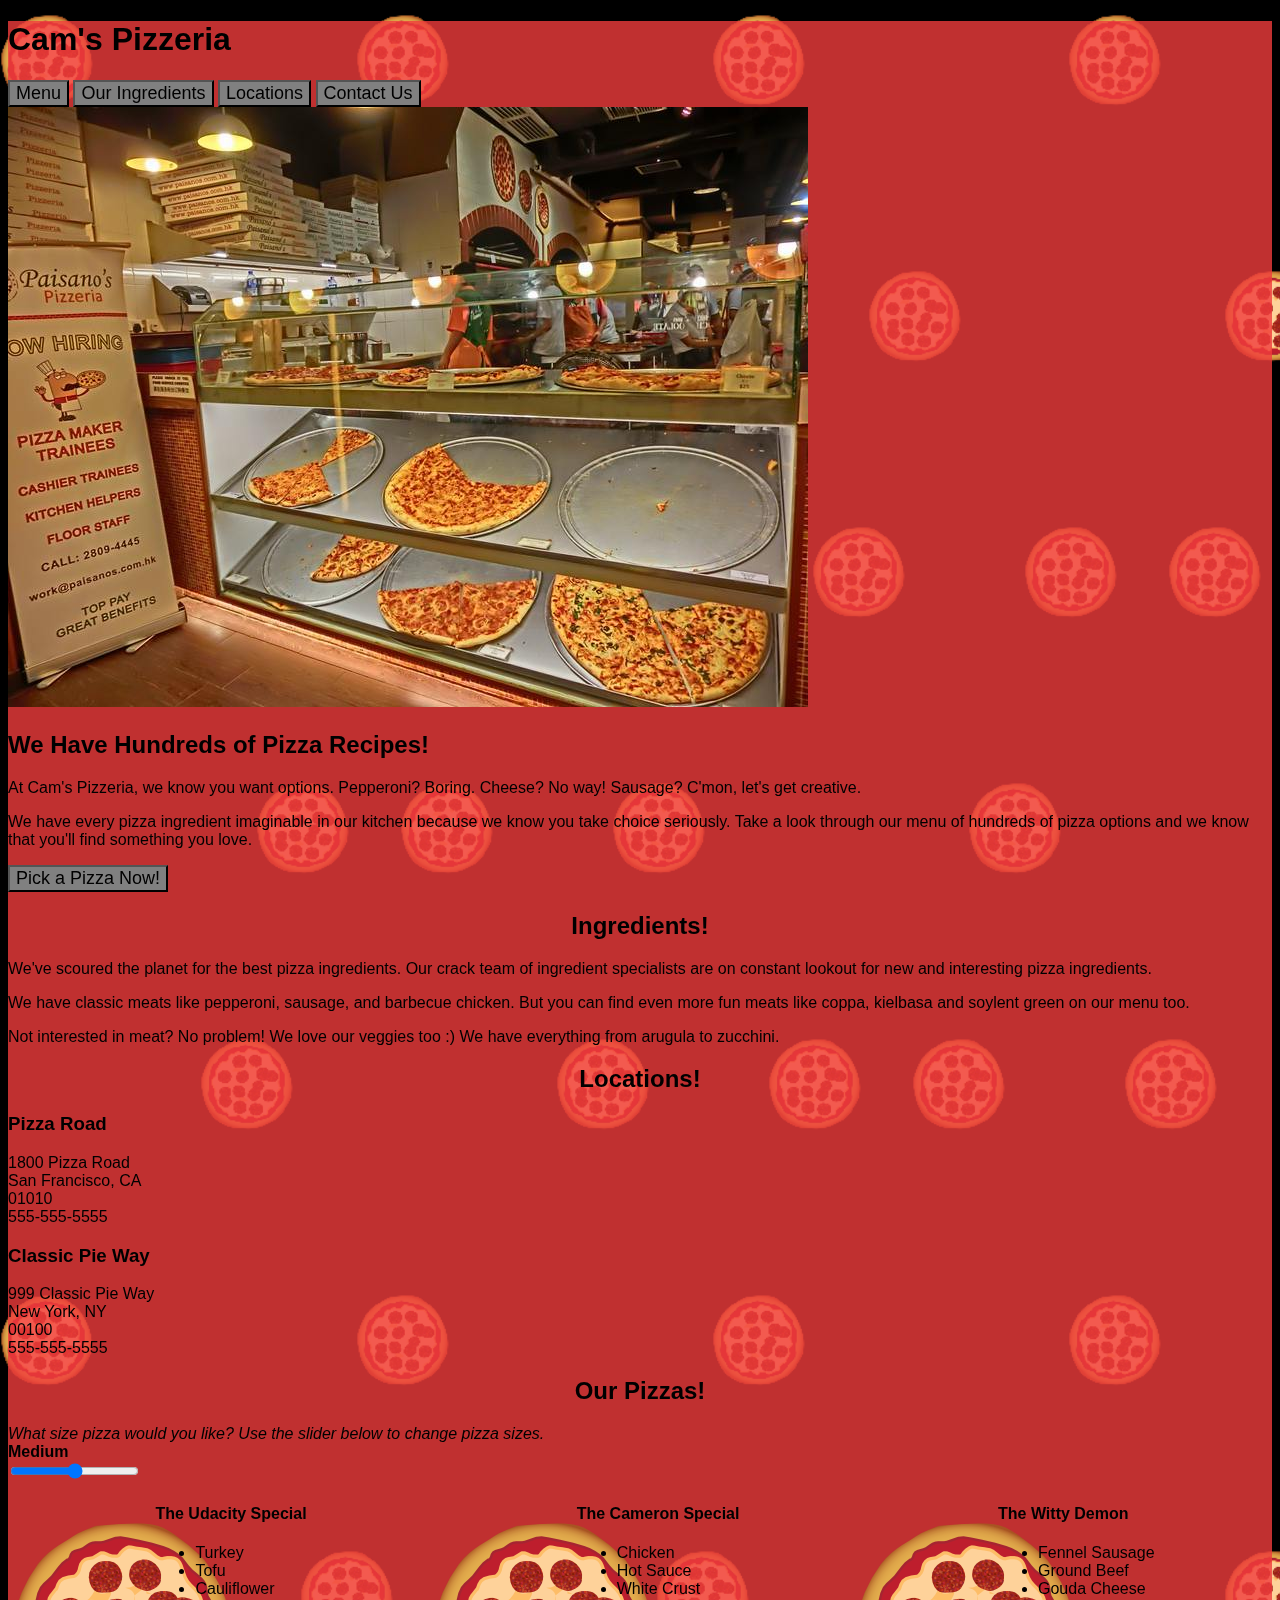
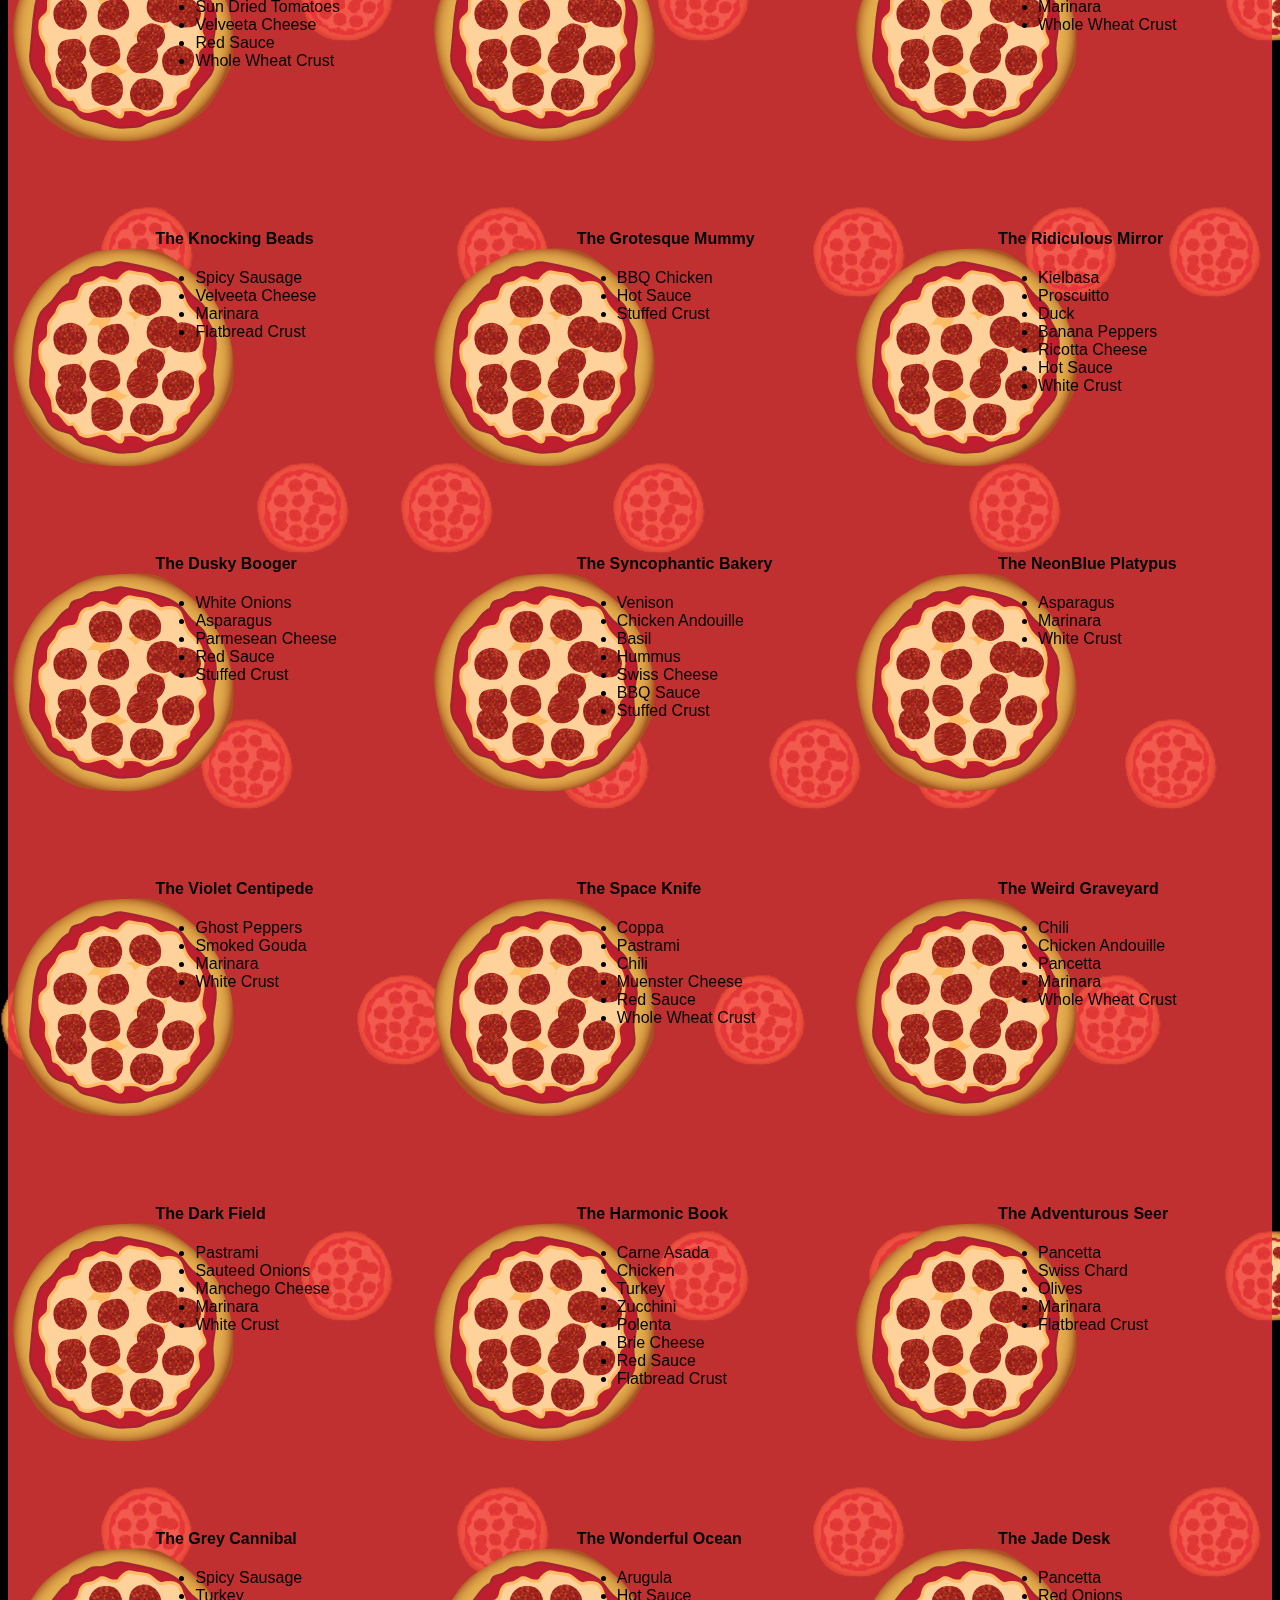
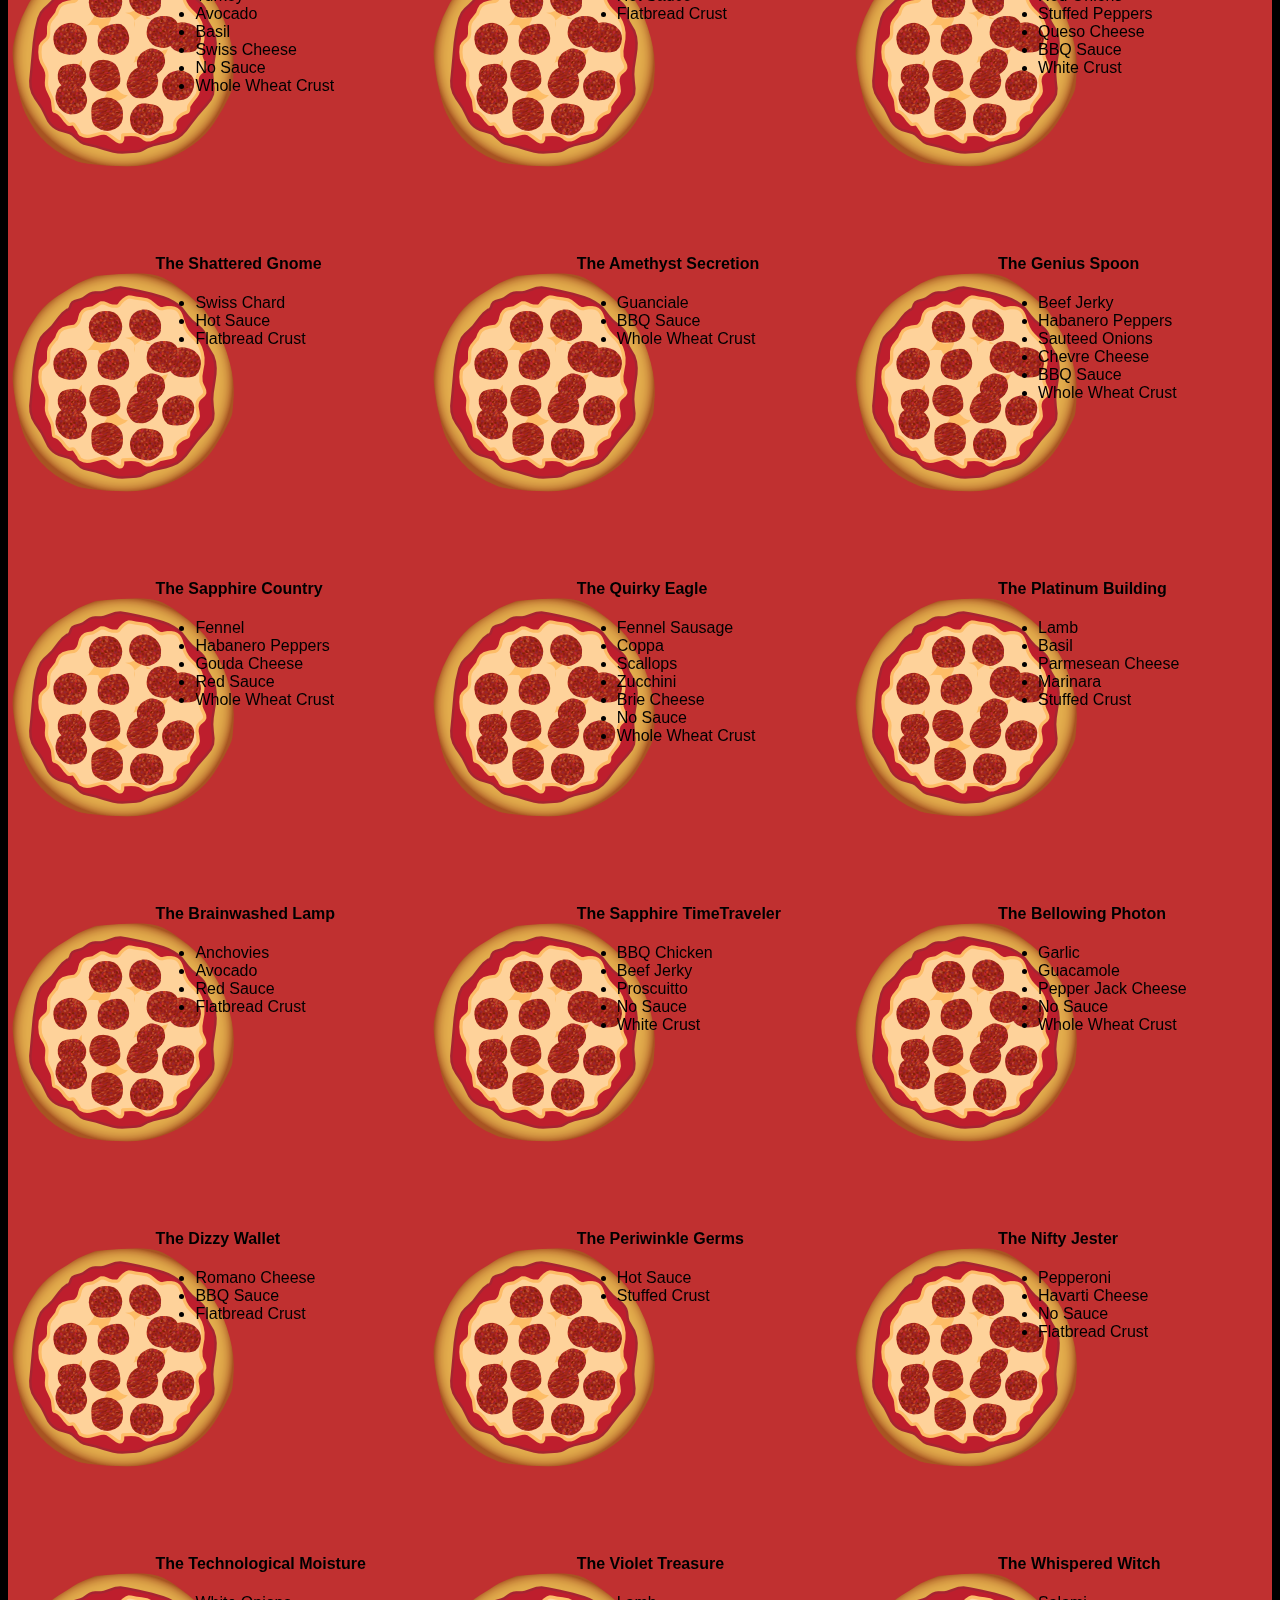
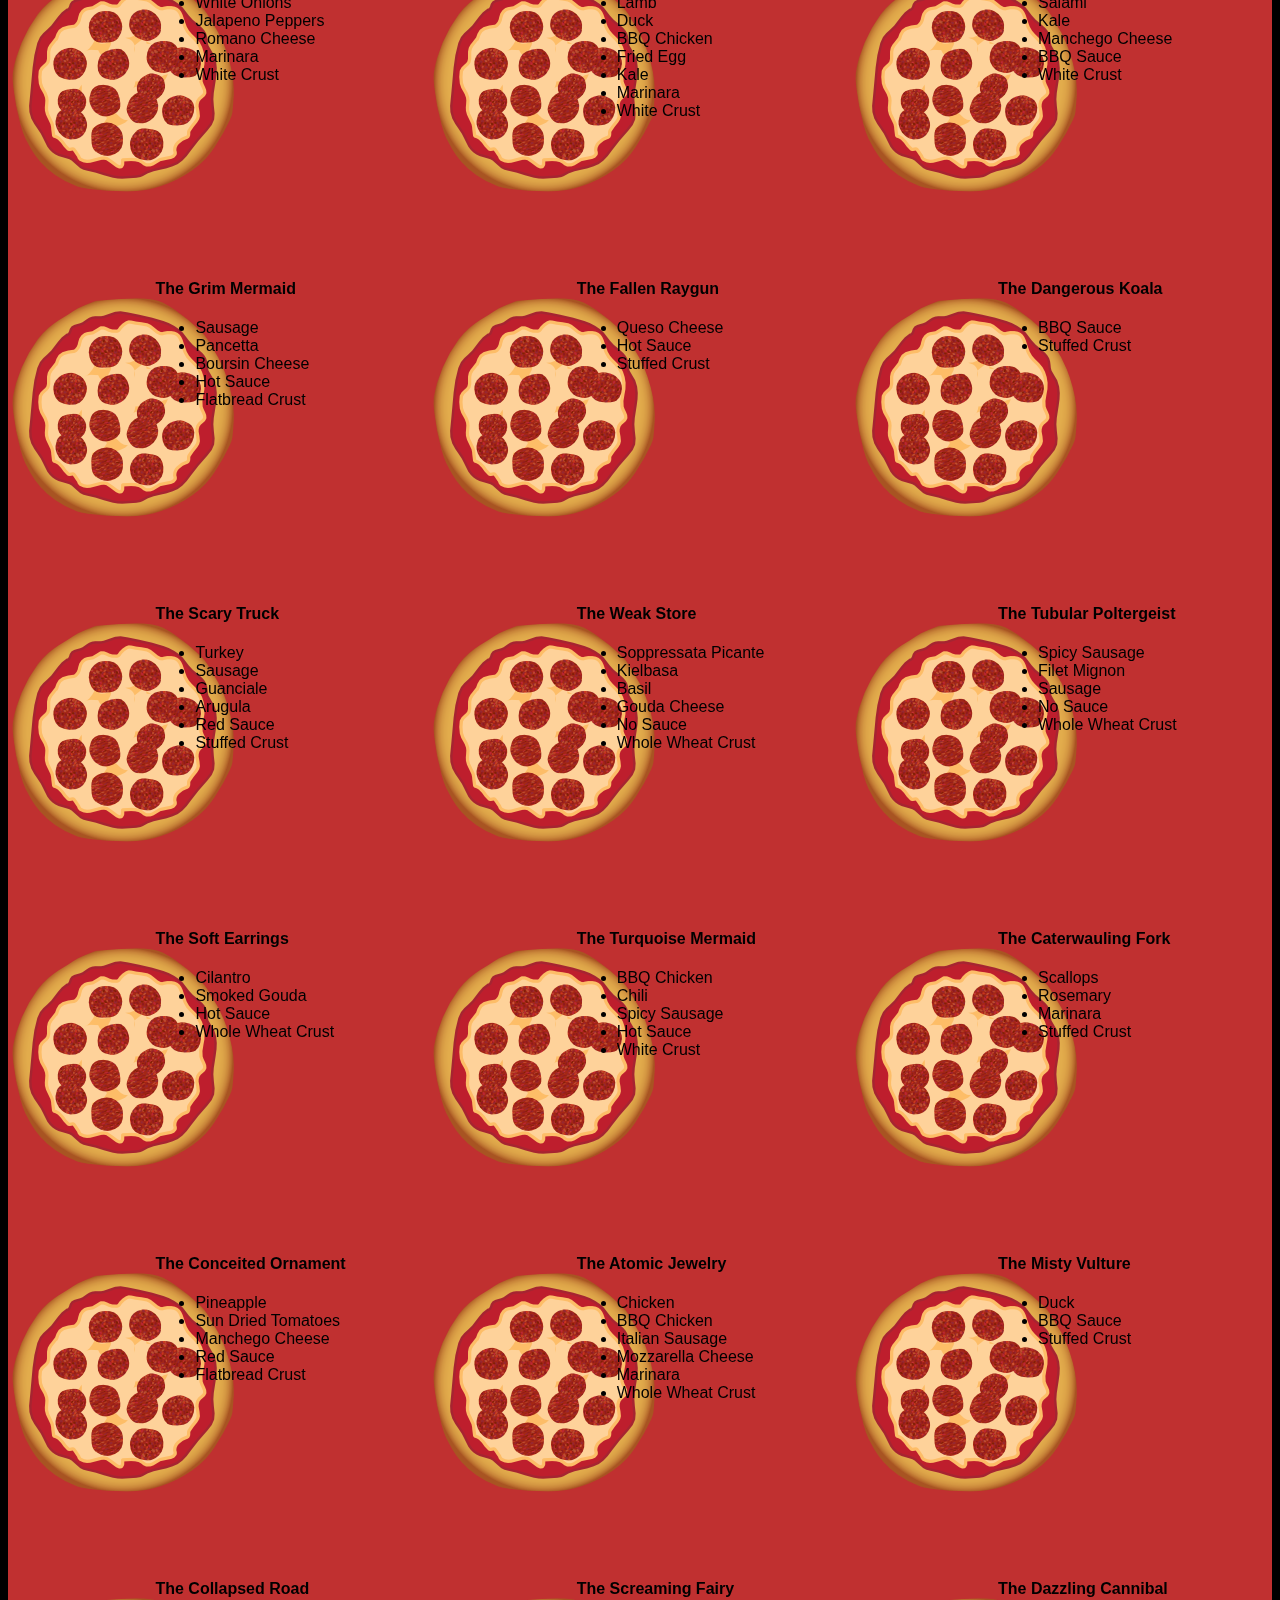
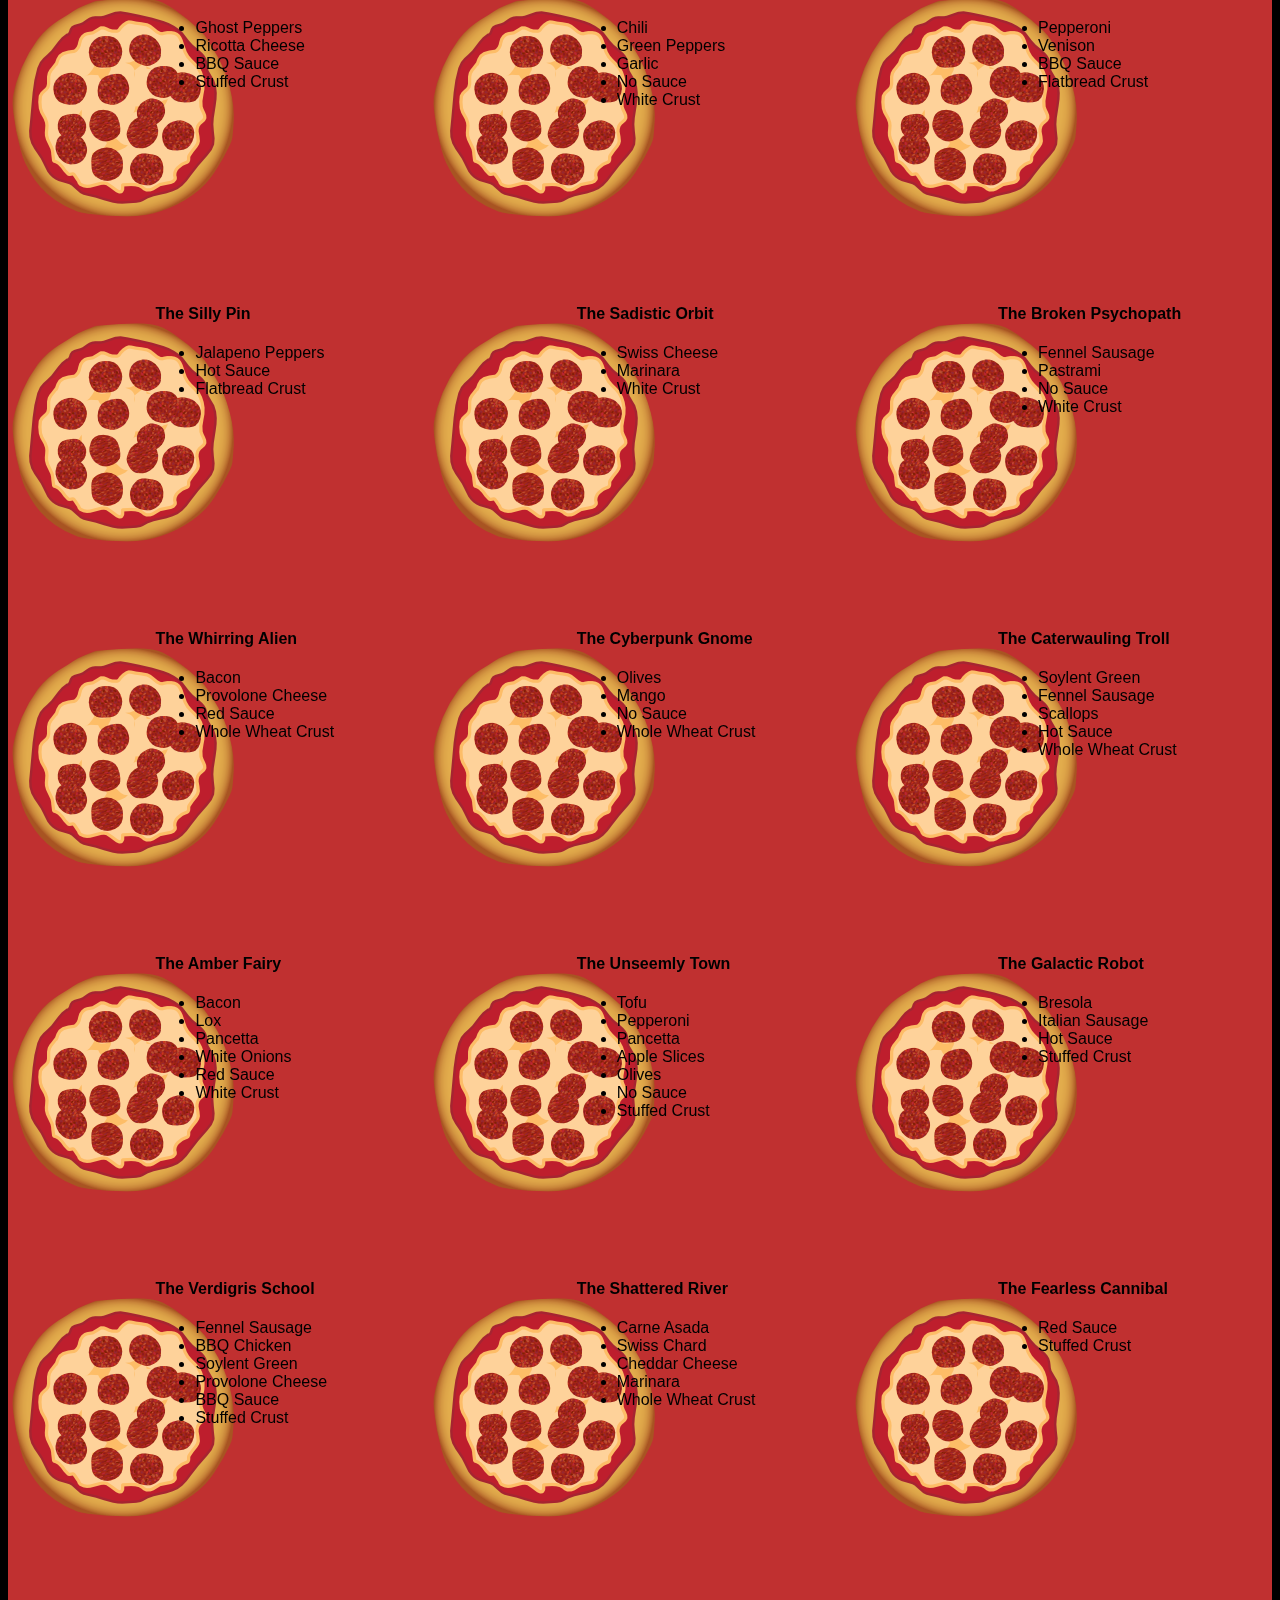
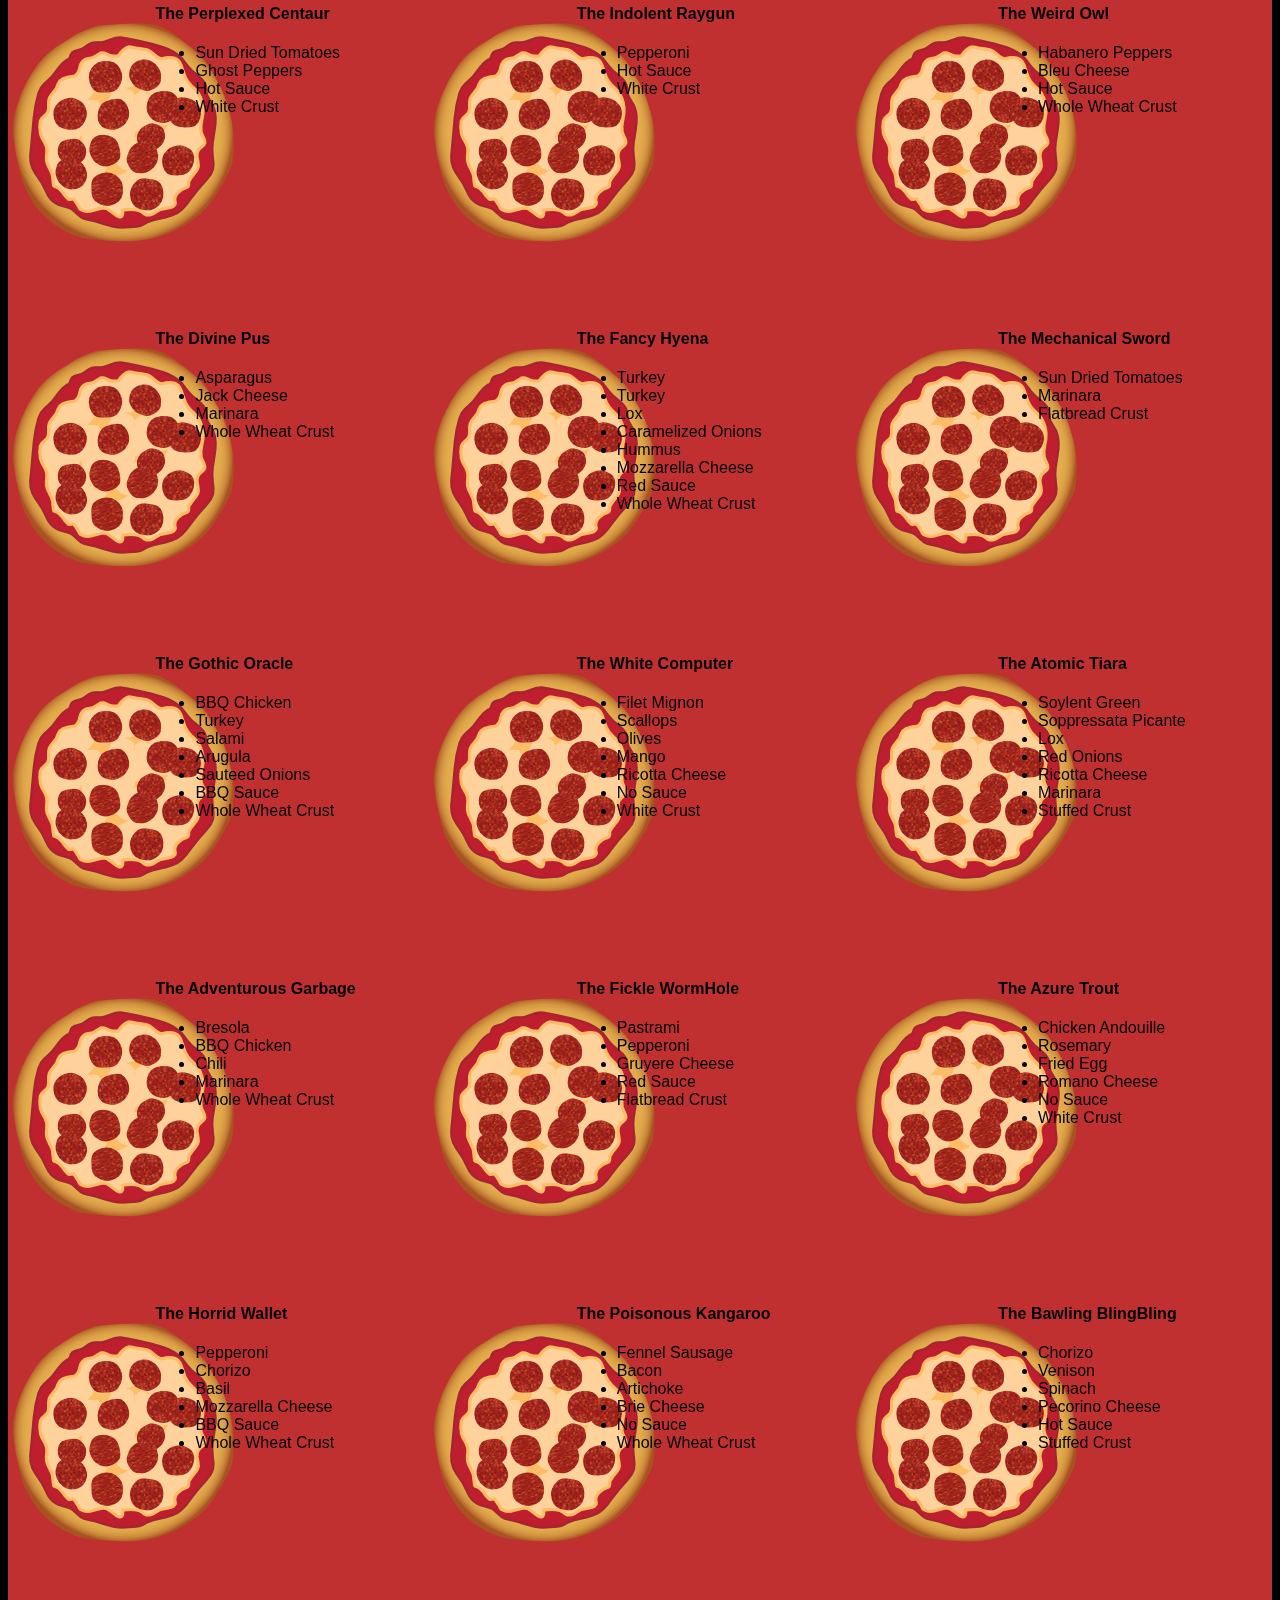
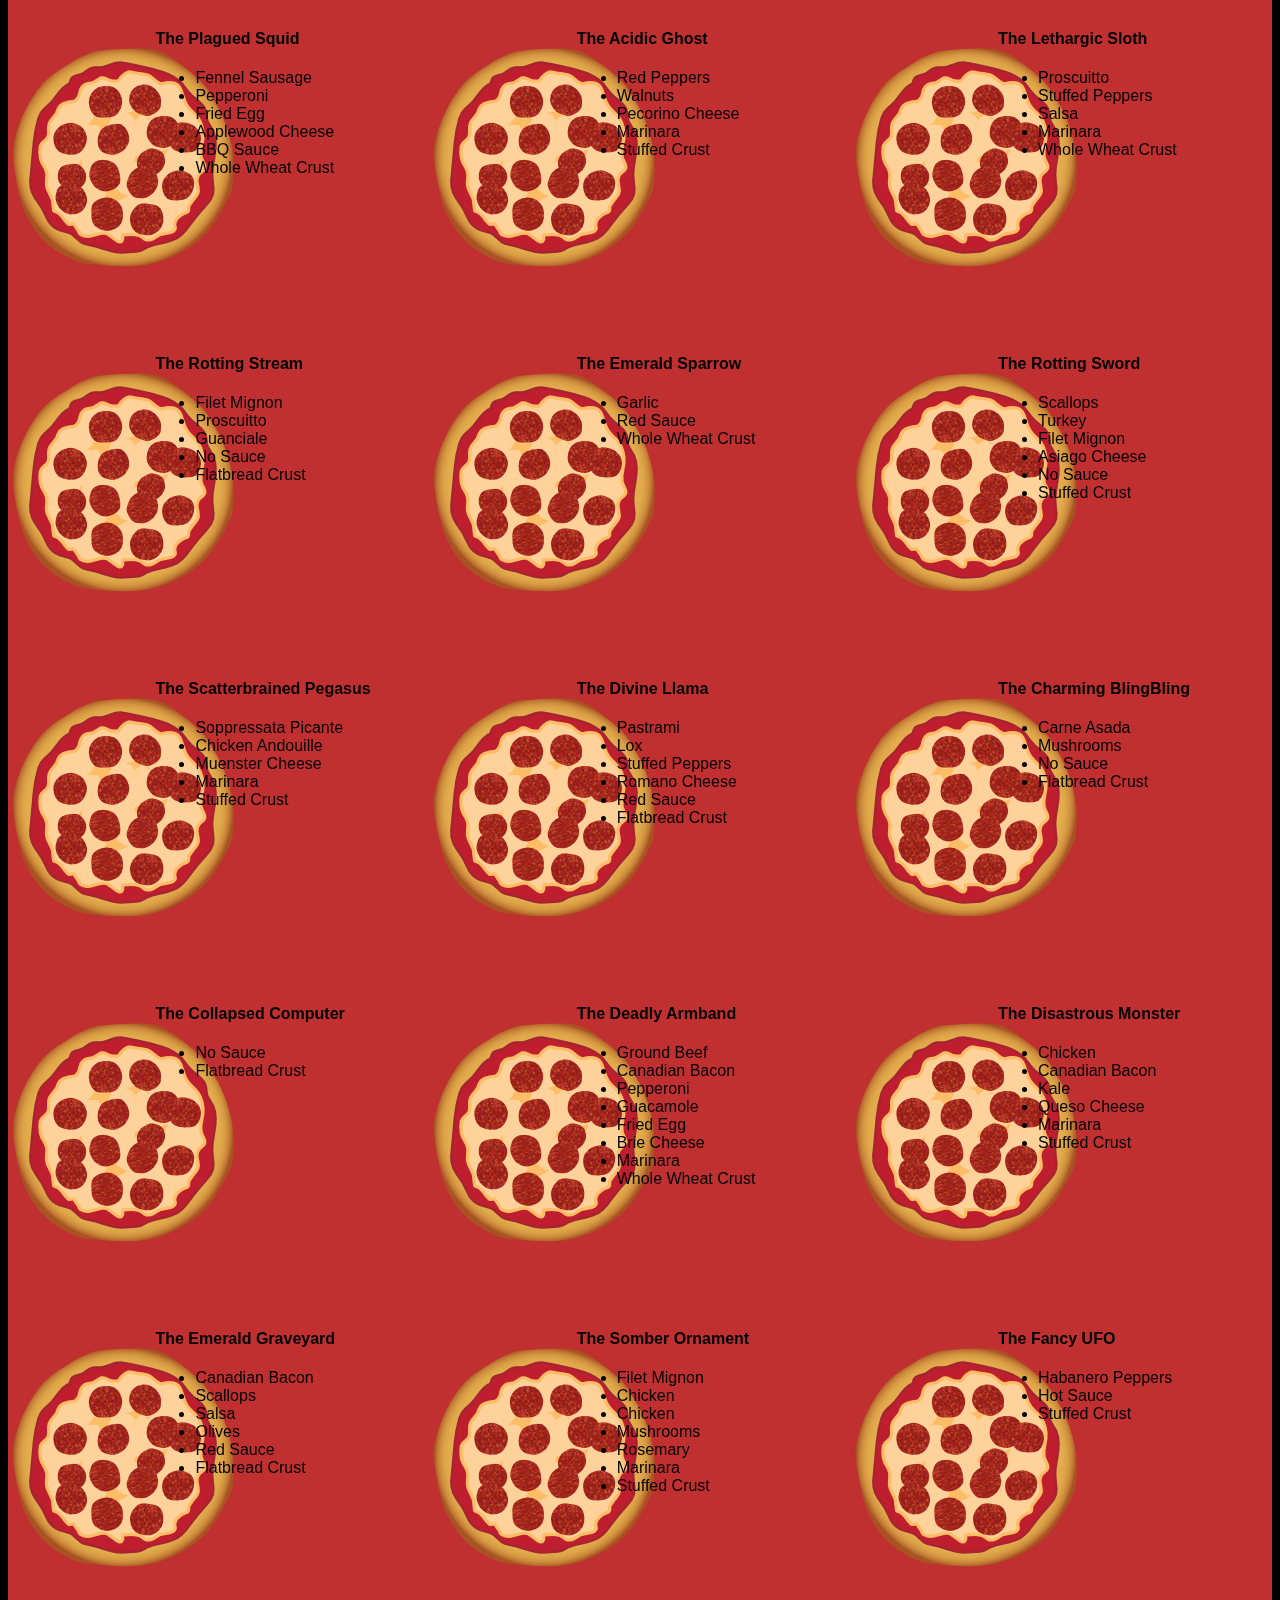
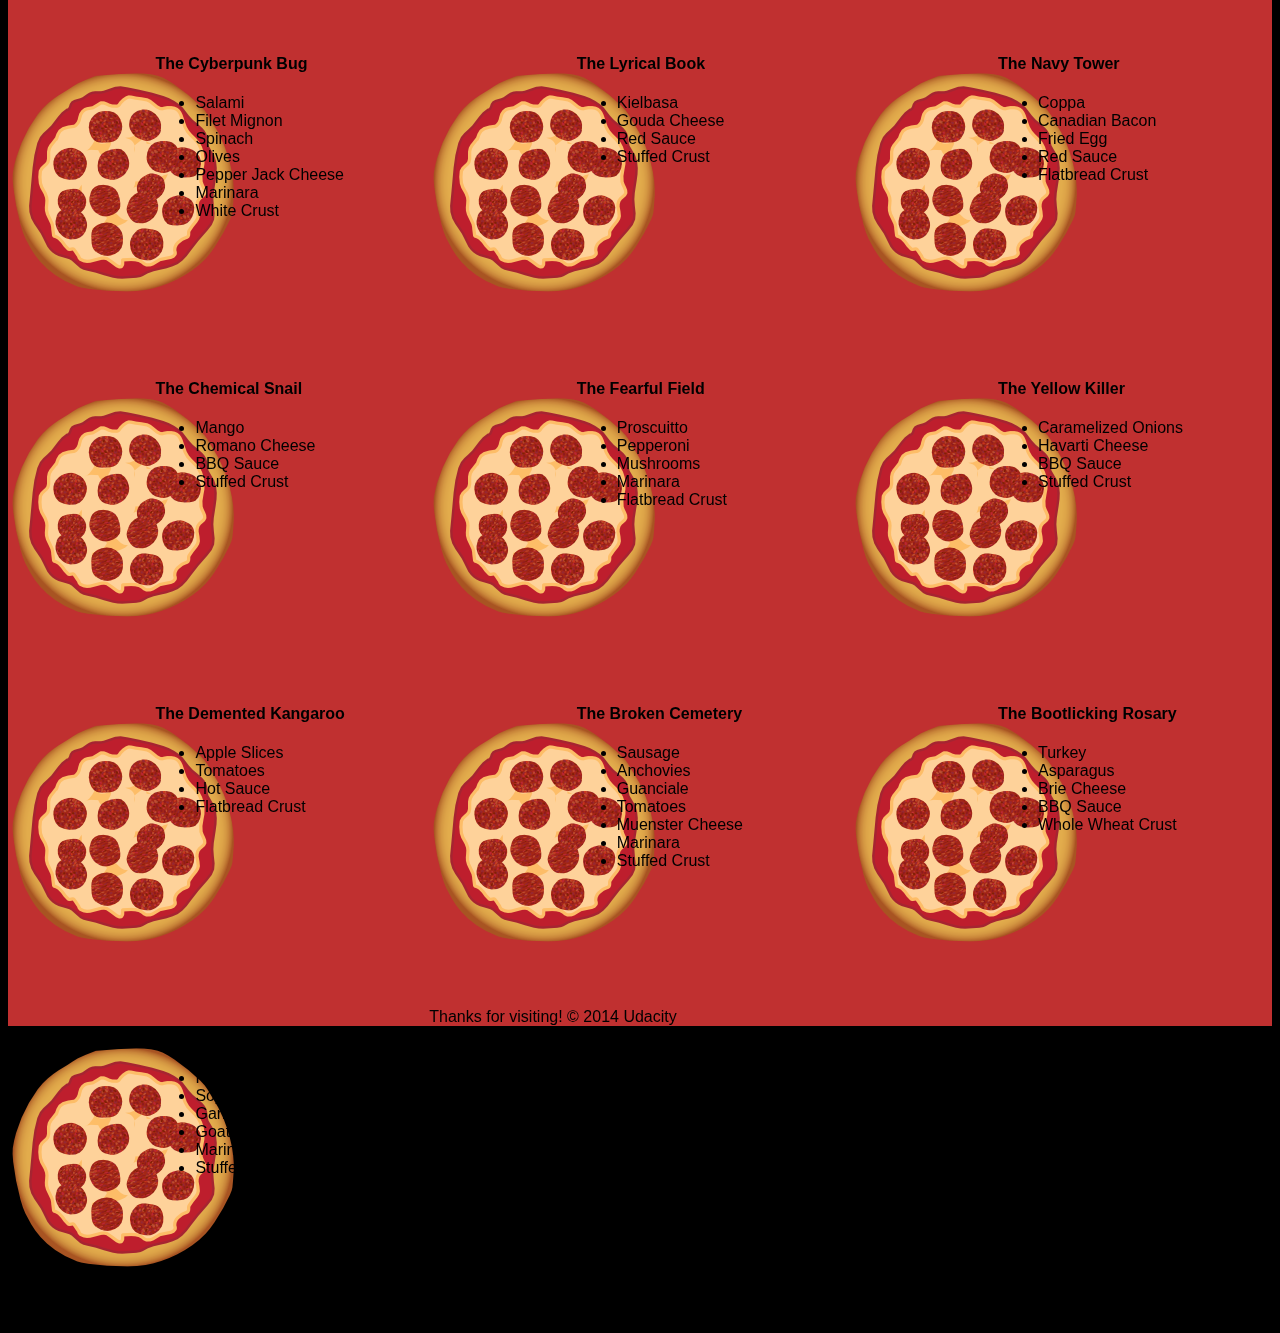
==== views/pizza.html @ 7c3756e5 "Update pizza.html" ====
<!DOCTYPE HTML>
<html>
<head>
  <meta charset="UTF-8">
  <meta name="viewport" content="width=device-width, initial-scale=1.0" >
  <link rel="stylesheet" href="css/bootstrap-grid.css">
  <style>
    * {
      -webkit-box-sizing: border-box;
      -moz-box-sizing: border-box;
      -box-sizing: border-box;
    }

    body {
      font-family: "Trebuchet MS", Helvetica, sans-serif;
      background: black;
    }

    input {
      background: grey;
      font-size: 18px;
    }

    form {
      display: inline-block;
    }

    .centered {
      text-align: center;
    }

    #pizzaSize {
      font-weight: 800;
    }

    .mover {
      position: fixed;
      width: 95px;
      z-index: -1;
      left:0px;
    }

    .randomPizzaContainer {
      float: left;
      display: flex;
    }

    .randomPizzaContainer:after {
      content: "";
      display: table;
      clear:both;
    }

     .container {
      background-color: rgba(240, 60, 60, 0.8);
    }
    img.mobile-screen { display: none; }
    img.non-mobile-screen { display: initial; }
    @media only screen and (max-width:480px){
      img.non-mobile-screen { display: none; }
      img.mobile-screen { display: initial; }
    }
    @media only screen and (max-width:600) and (min-width:481px){
      img.non-mobile-screen { display: none; }
      img.mobile-screen { display: none; }
    }
    
  </style>
</head>

<body>
  <div class="container">
    <div id="header" class="row">
      <div class="col-md-6">
        <div class="row">
          <div class="col-md-12">
            <h1>Cam's Pizzeria</h1>
            <div class="row">
              <div id="menu" class="col-md-12">
                <form action="#randomPizzas">
                  <input type="submit" value="Menu">
                </form>
                <form action="#ingredients">
                  <input type="submit" value="Our Ingredients">
                </form>
                <form action="#locations">
                  <input type="submit" value="Locations">
                </form>
                <form action="#" onsubmit="alert('Thanks for clicking! This button doesn\'t do anything because this is a fake pizzeria :\)')">
                  <input type="submit" value="Contact Us">
                </form>
              </div>
            </div>
          </div>
        </div>
      </div>
      <div id="movingPizzas1" class="col-md-6">
      </div>
    </div>
    <div id="callToAction" class="row">
      <div class="col-md-4">
        <img src="images/pizzeria.jpg" class="img-responsive non-mobile-screen"> <!-- Image credit to: http://commons.wikimedia.org/wiki/File:HK_TST_night_%E5%98%89%E8%98%AD%E9%81%93_Granville_Road_restaurant_Paisano's_Pizzeria_pizza_Dec-2013.JPG -->
        <img src="images/pizzeria_m.jpg" class="img-responsive mobile-screen"> 
      </div>
      <div class="col-md-8">
        <div class="row">
          <div class="col-md-12">
            <h2>We Have Hundreds of Pizza Recipes!</h2>
            <p>At Cam's Pizzeria, we know you want options. Pepperoni? Boring. Cheese? No way! Sausage? C'mon, let's get creative.</p>

            <p>We have every pizza ingredient imaginable in our kitchen because we know you take choice seriously. Take a look through our menu of hundreds of pizza options and we know that you'll find something you love.</p>
          </div>
        </div>
        <div class="row">
          <div class="col-md-6 col-md-push-3">
            <form action="#randomPizzas">
              <input type="submit" value="Pick a Pizza Now!">
            </form>
          </div>
        </div>
      </div>
    </div>
    <div id="ingredients" class="row">
      <div class="col-md-8 col-md-push-2">
        <div class="row">
          <div class="col-md-12 centered">
            <h2>Ingredients!</h2>
          </div>
        </div>
        <div class="row">
          <div class="col-md-12">
            <p>We've scoured the planet for the best pizza ingredients. Our crack team of ingredient specialists are on constant lookout for new and interesting pizza ingredients.</p>

            <p>We have classic meats like pepperoni, sausage, and barbecue chicken. But you can find even more fun meats like coppa, kielbasa and soylent green on our menu too.</p>

            <p>Not interested in meat? No problem! We love our veggies too :) We have everything from arugula to zucchini.</p>
          </div>
        </div>
      </div>
    </div>
    <div id="locations" class="row">
      <div class="col-md-12">
        <h2 style="text-align: center">Locations!</h2>
        <div class="row">
          <div class="col-md-6">
            <h3>Pizza Road</h3>
            <p>1800 Pizza Road<br>San Francisco, CA<br>01010<br>555-555-5555</p>
          </div>
          <div class="col-md-6">
            <h3>Classic Pie Way</h3>
            <p>999 Classic Pie Way<br>New York, NY<br>00100<br>555-555-5555</p>
          </div>
        </div>
      </div>
    </div>
    <div id="pizzaGenerator" class="row">
      <div class="col-md-12">
        <h2 style="text-align: center">Our Pizzas!</h2>
        <div class="row">
          <div class="col-md-12">
            <em>What size pizza would you like? Use the slider below to change pizza sizes.</em>
          </div>
          <div id="pizzaSize" class="col-md-6">Medium</div>
          <div class="col-md-12">
            <input id="sizeSlider" type="range" min="1" max="3" value="2" step="1" onchange="resizePizzas(this.value)"></input>
          </div>
        </div>
        <div id="randomPizzas" class="row">
          <div id="pizza0" class="randomPizzaContainer" style="width:33.33%; height: 325px;">
            <div style="width:35%">
              <img src="images/pizza.png" class="img-responsive">
            </div>
            <div style="width:65%">
              <h4>The Udacity Special</h4>
              <ul>
                <li>Turkey</li>
                <li>Tofu</li>
                <li>Cauliflower</li>
                <li>Sun Dried Tomatoes</li>
                <li>Velveeta Cheese</li>
                <li>Red Sauce</li>
                <li>Whole Wheat Crust</li>
              </ul>
            </div>
          </div>
          <div id="pizza1" class="randomPizzaContainer" style="width:33.33%; height: 325px;">
            <div style="width:35%">
              <img src="images/pizza.png" class="img-responsive">
            </div>
            <div style="width:65%">
              <h4>The Cameron Special</h4>
              <ul>
                <li>Chicken</li>
                <li>Hot Sauce</li>
                <li>White Crust</li>
              </ul>
            </div>
          </div>
        </div>
      </div>
    </div>
    <div id="footer" class="col-md-12">Thanks for visiting! &copy; 2014 Udacity</div>
  </div>
  <script type="text/javascript" src="js/main.js"></script>
</body>

</html>
</html>
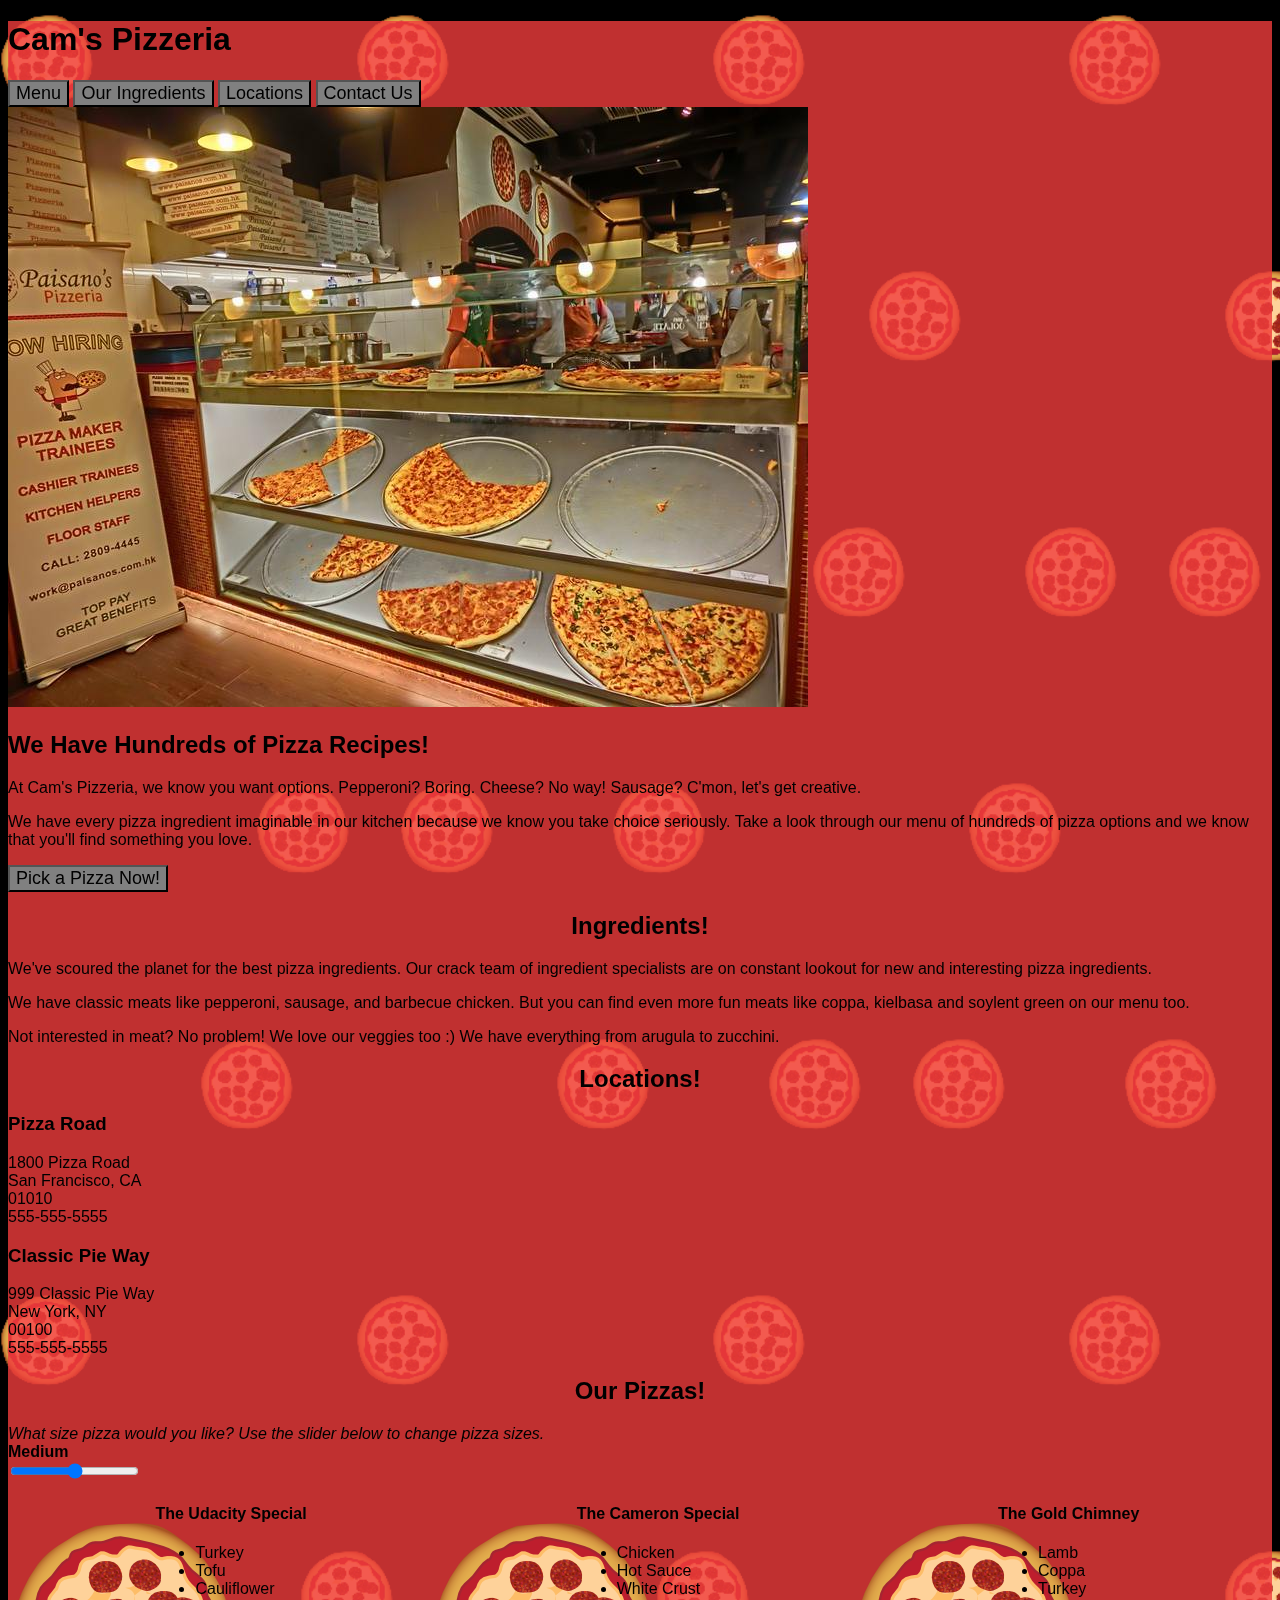
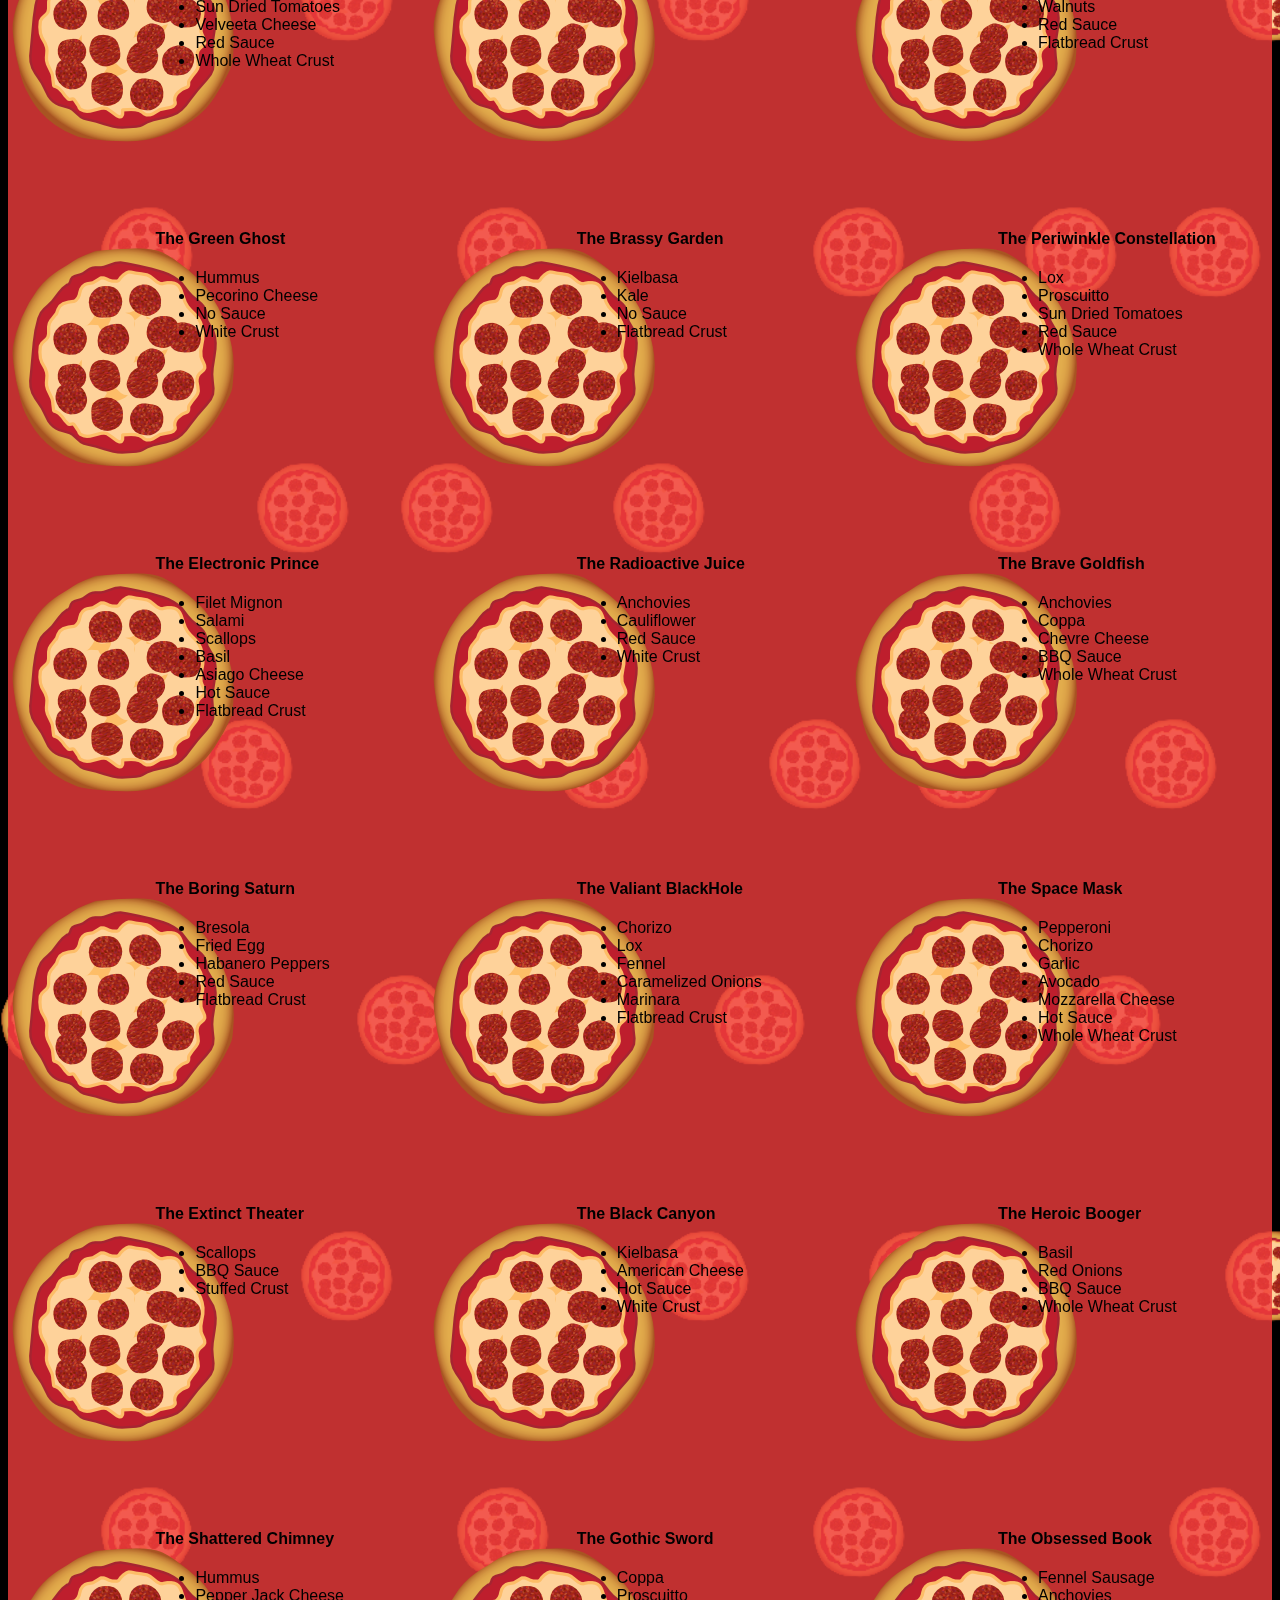
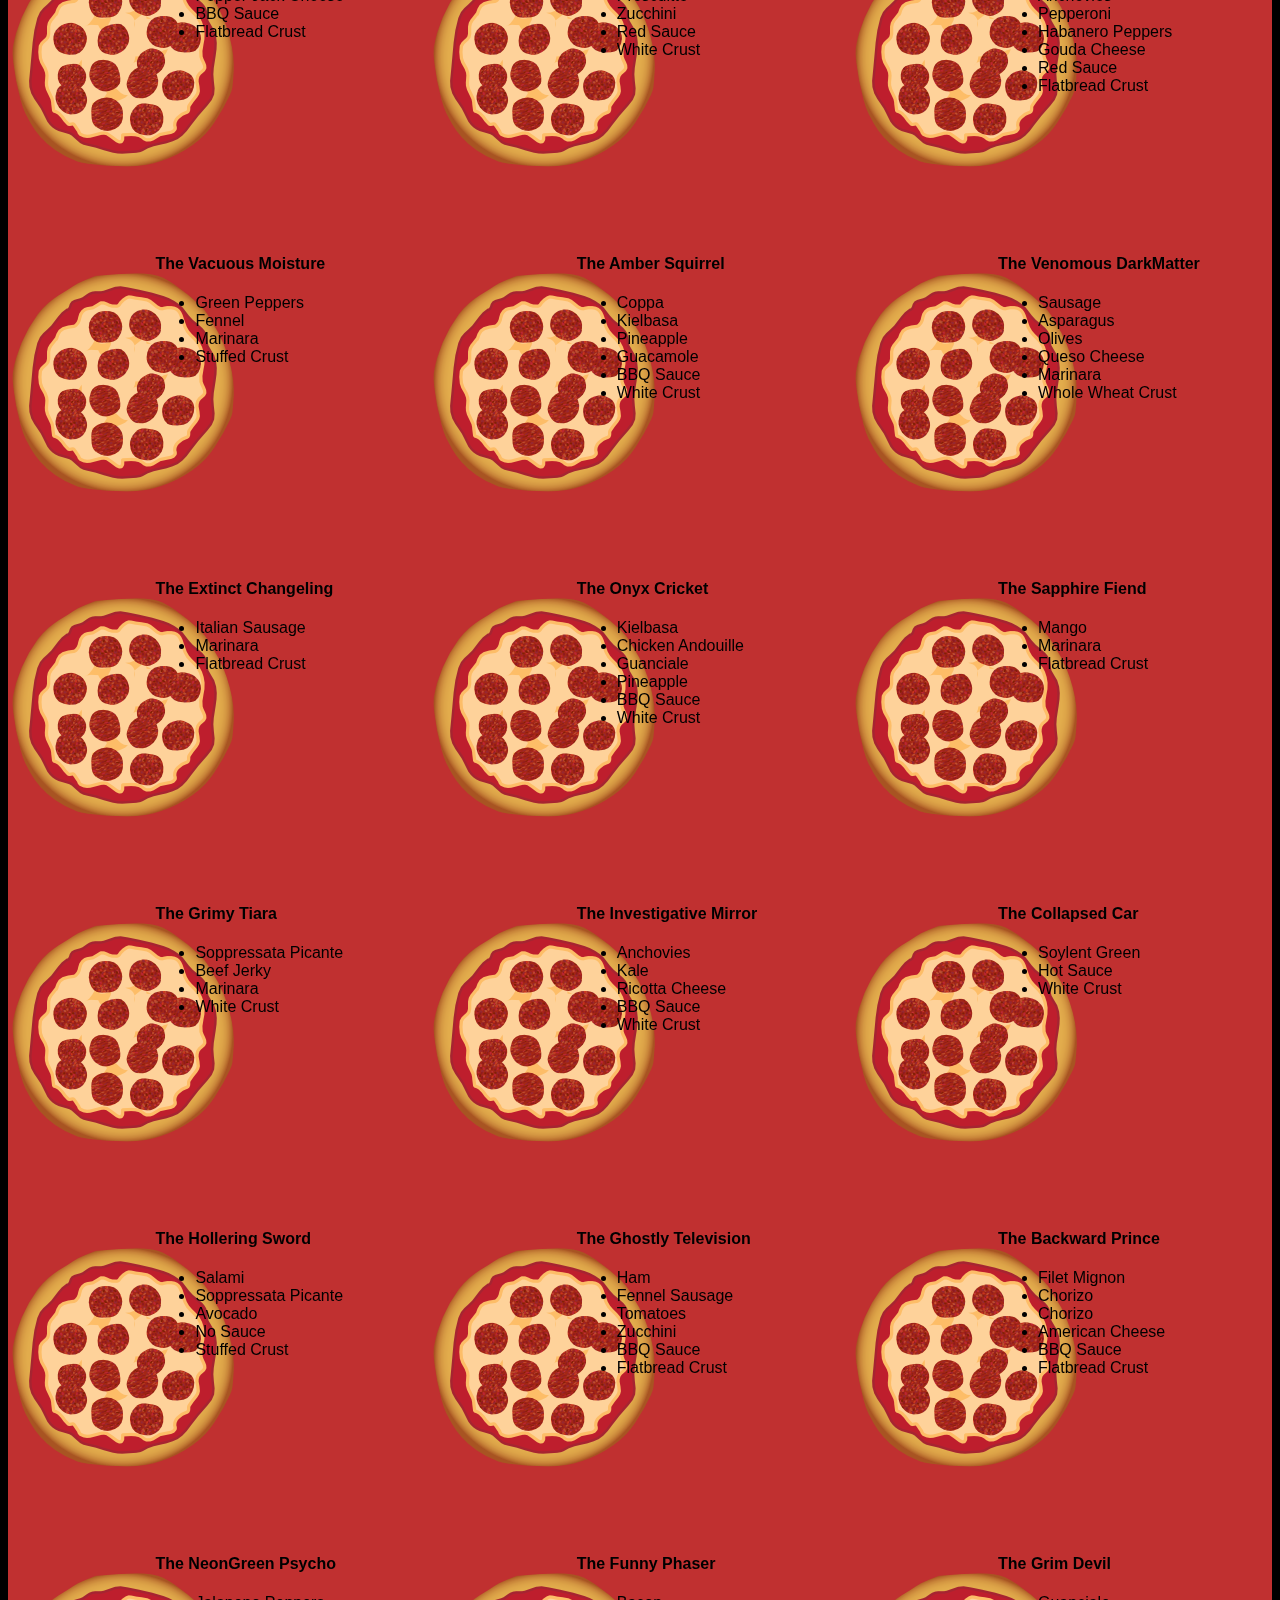
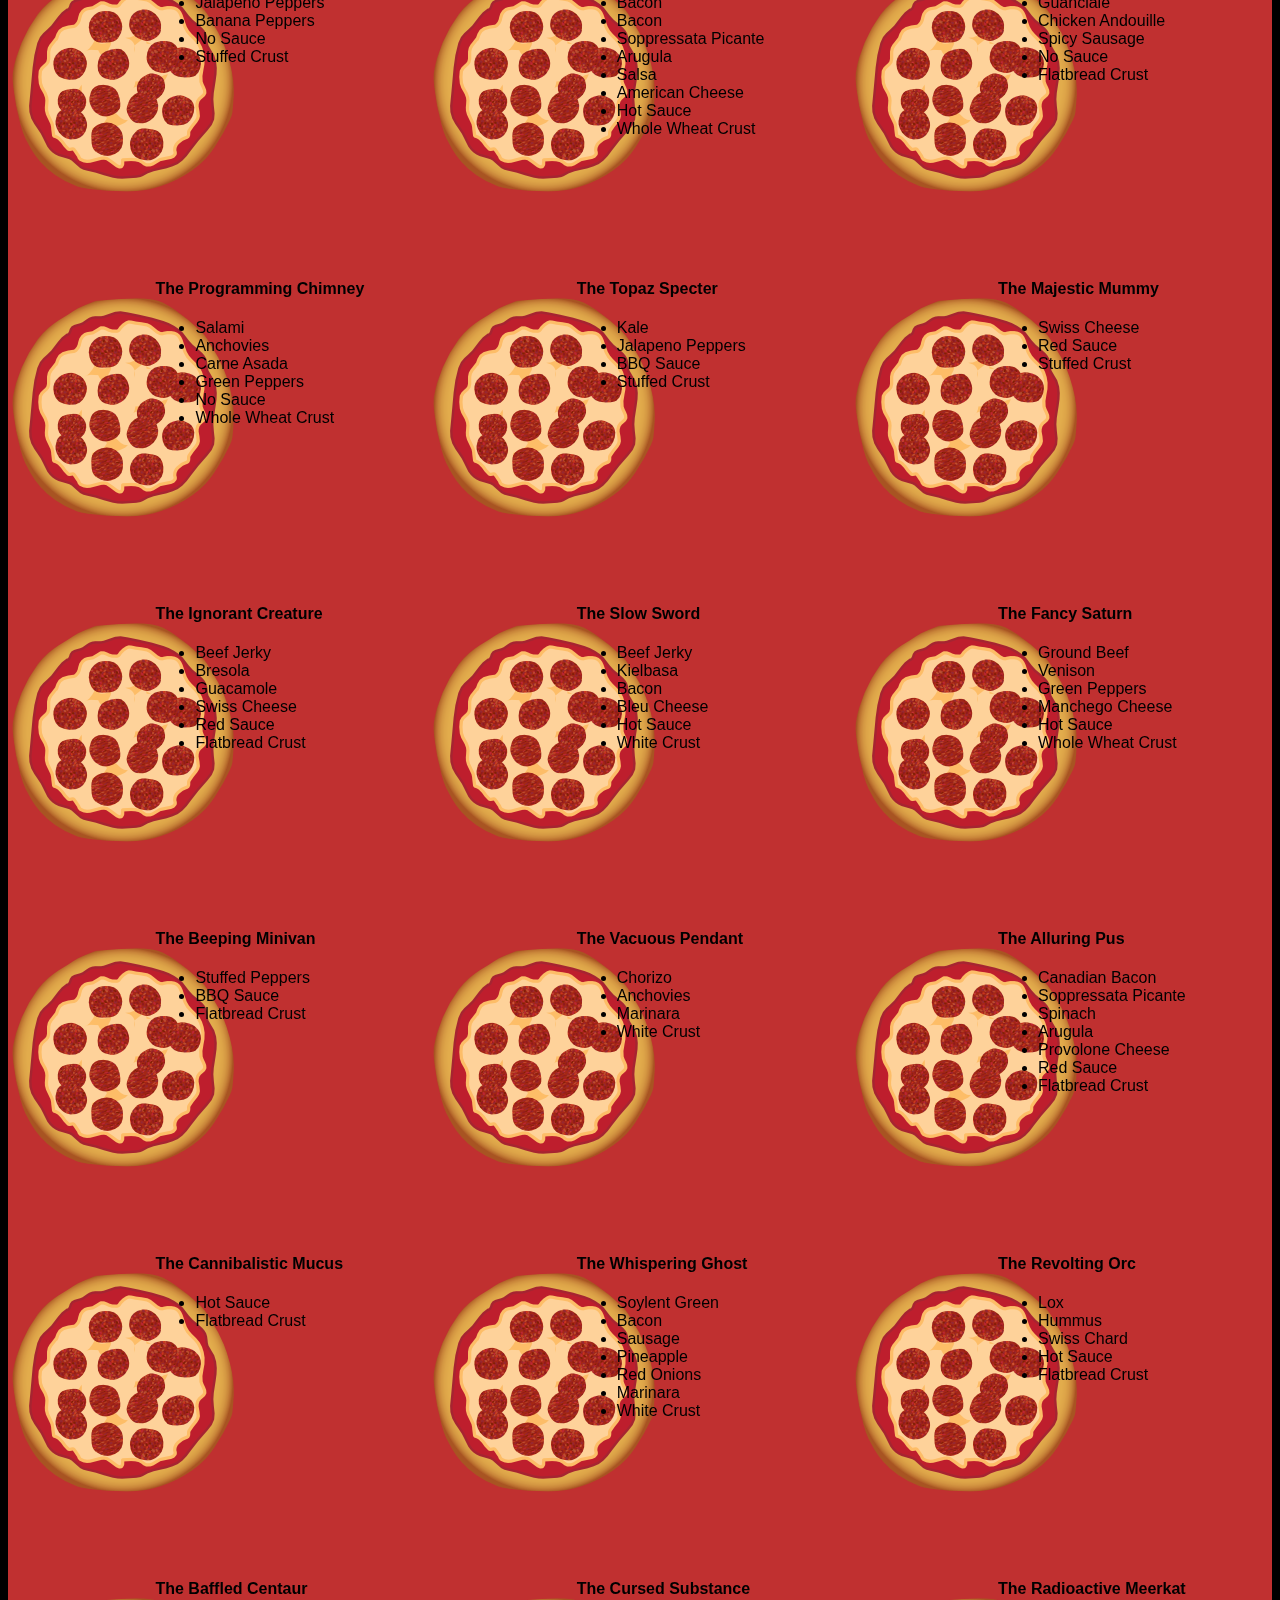
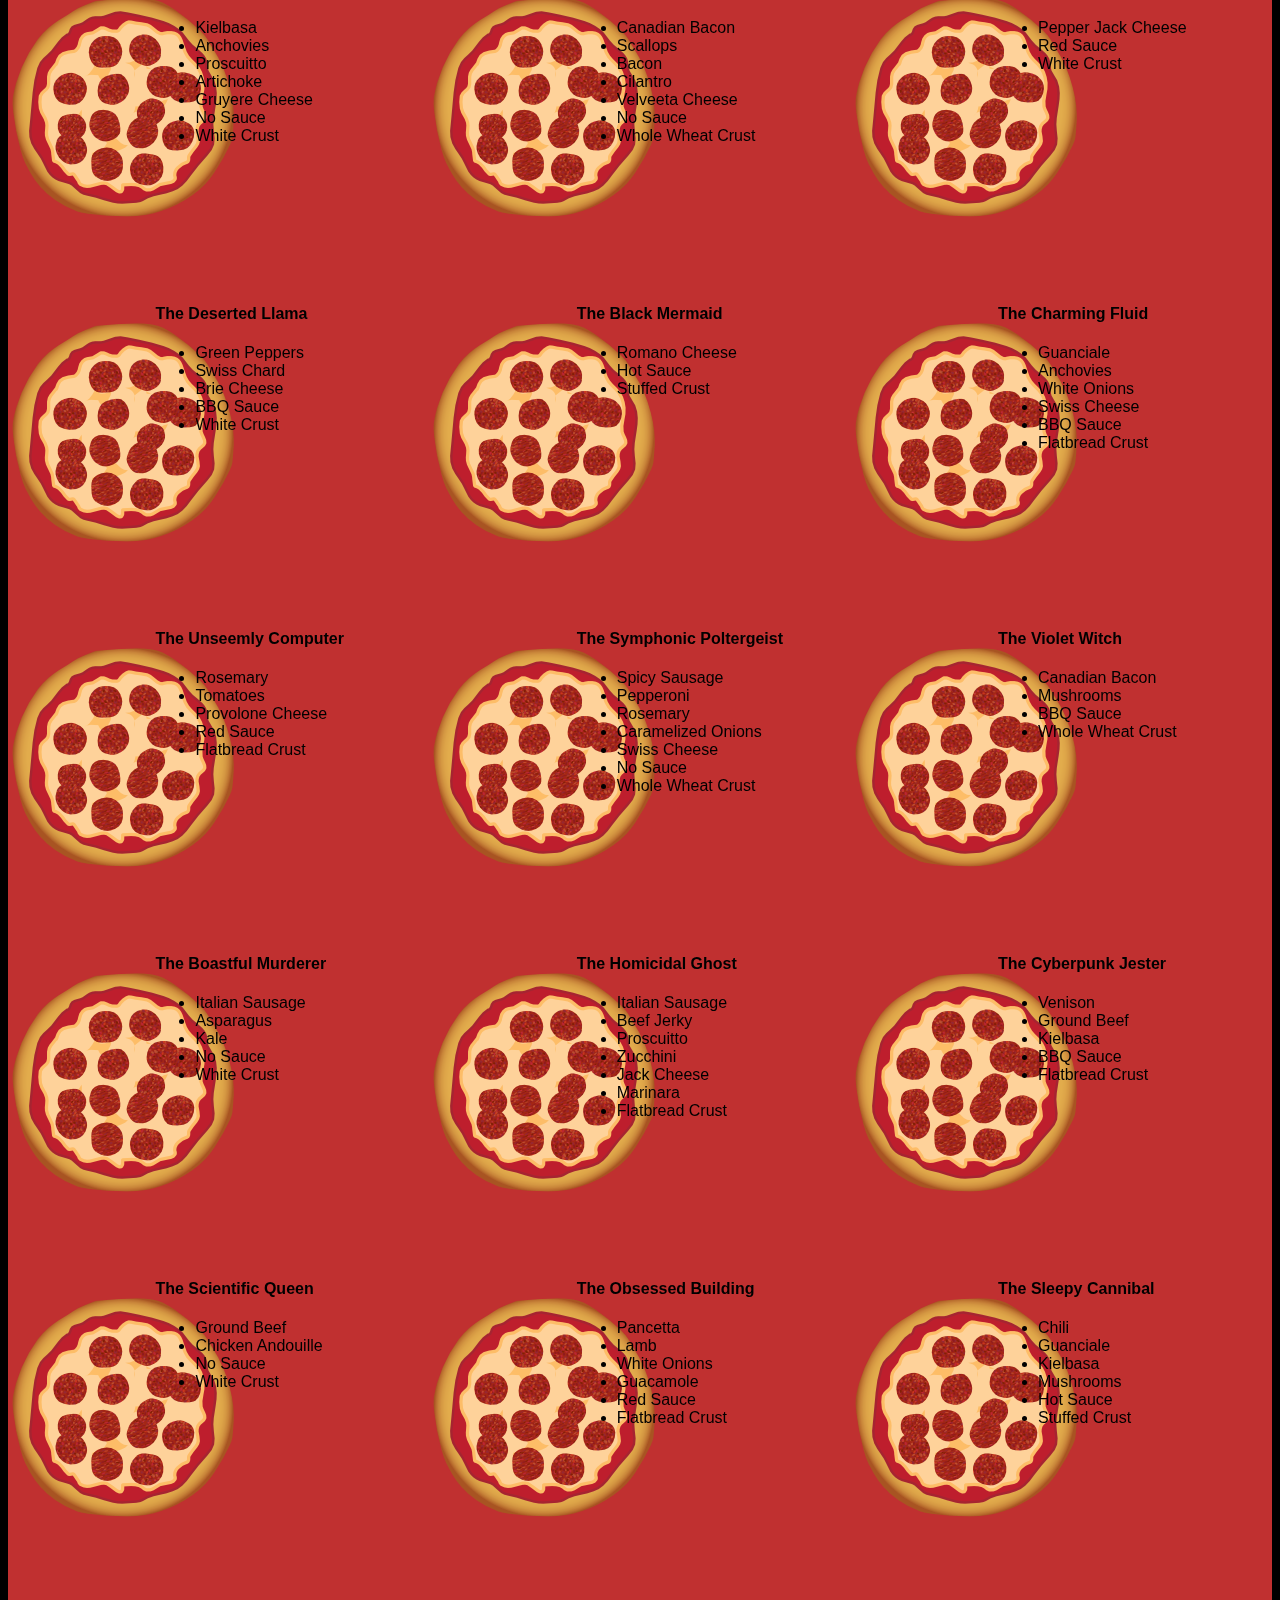
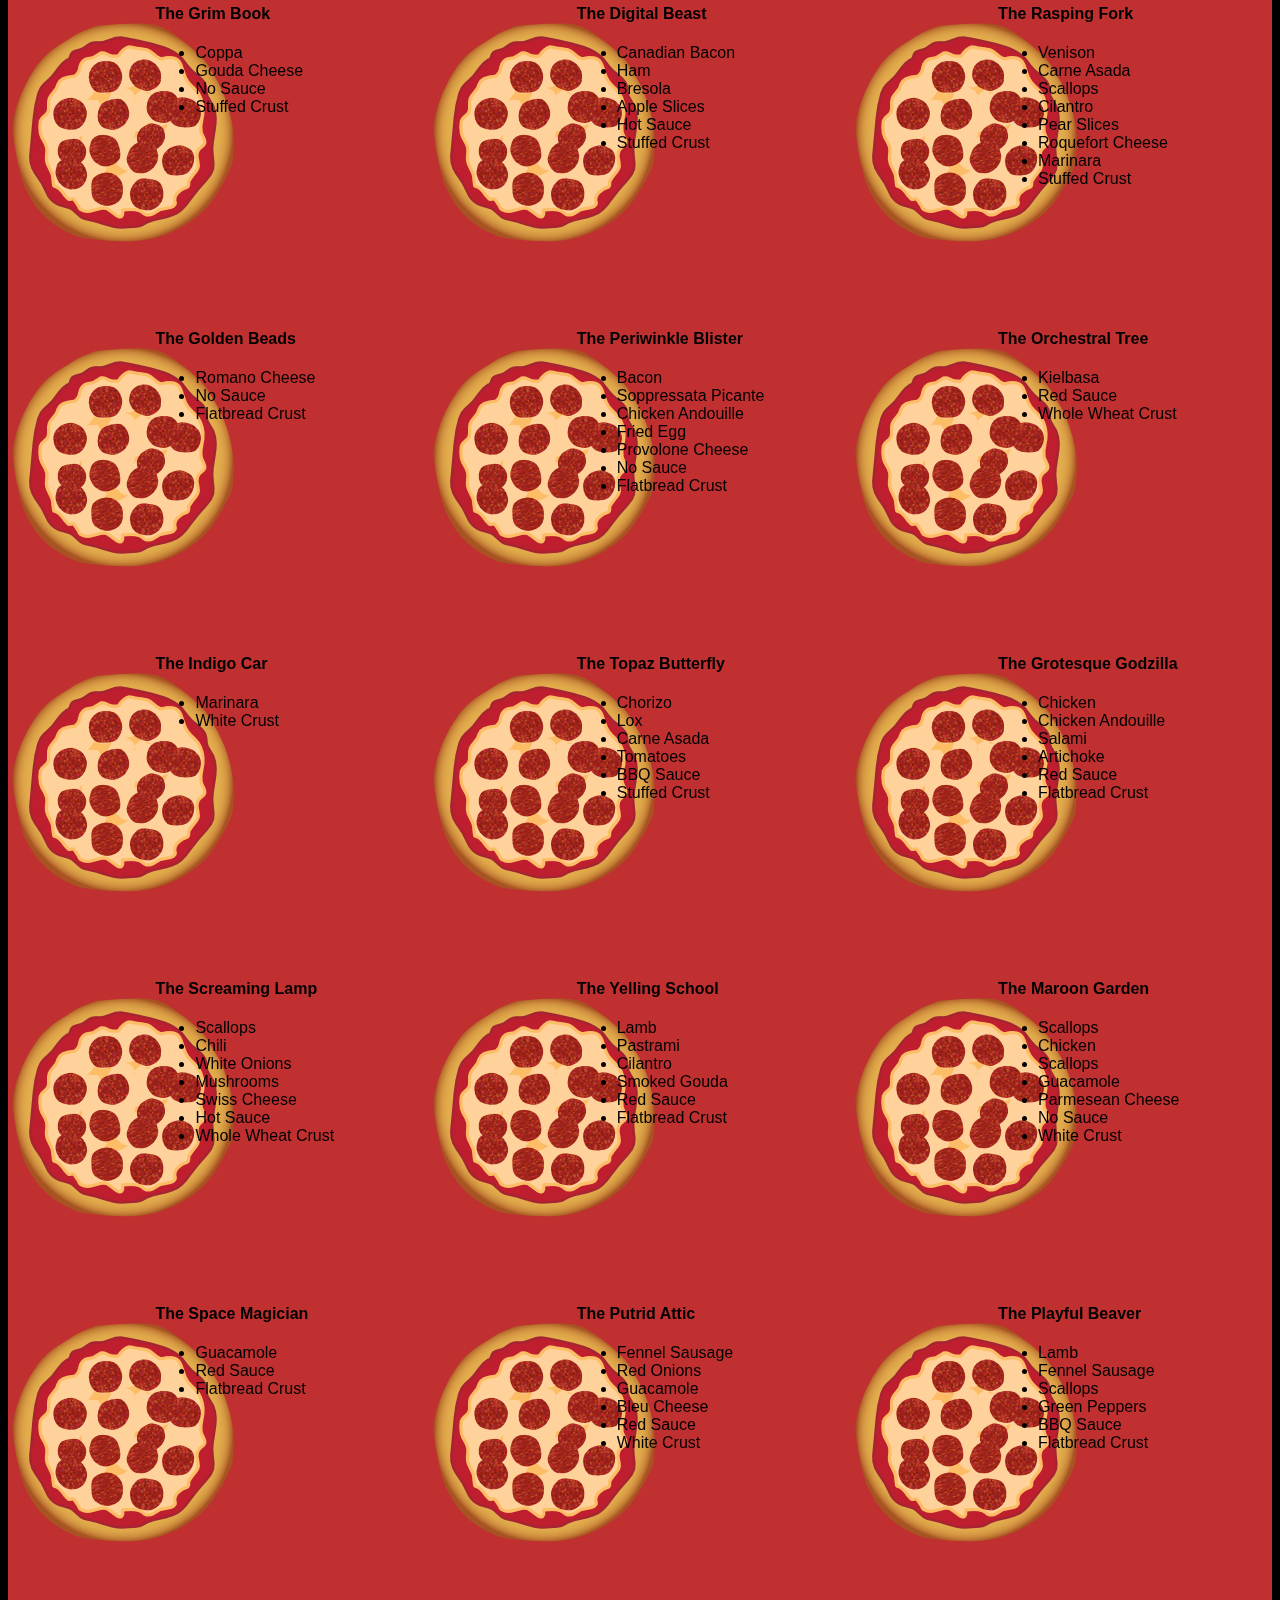
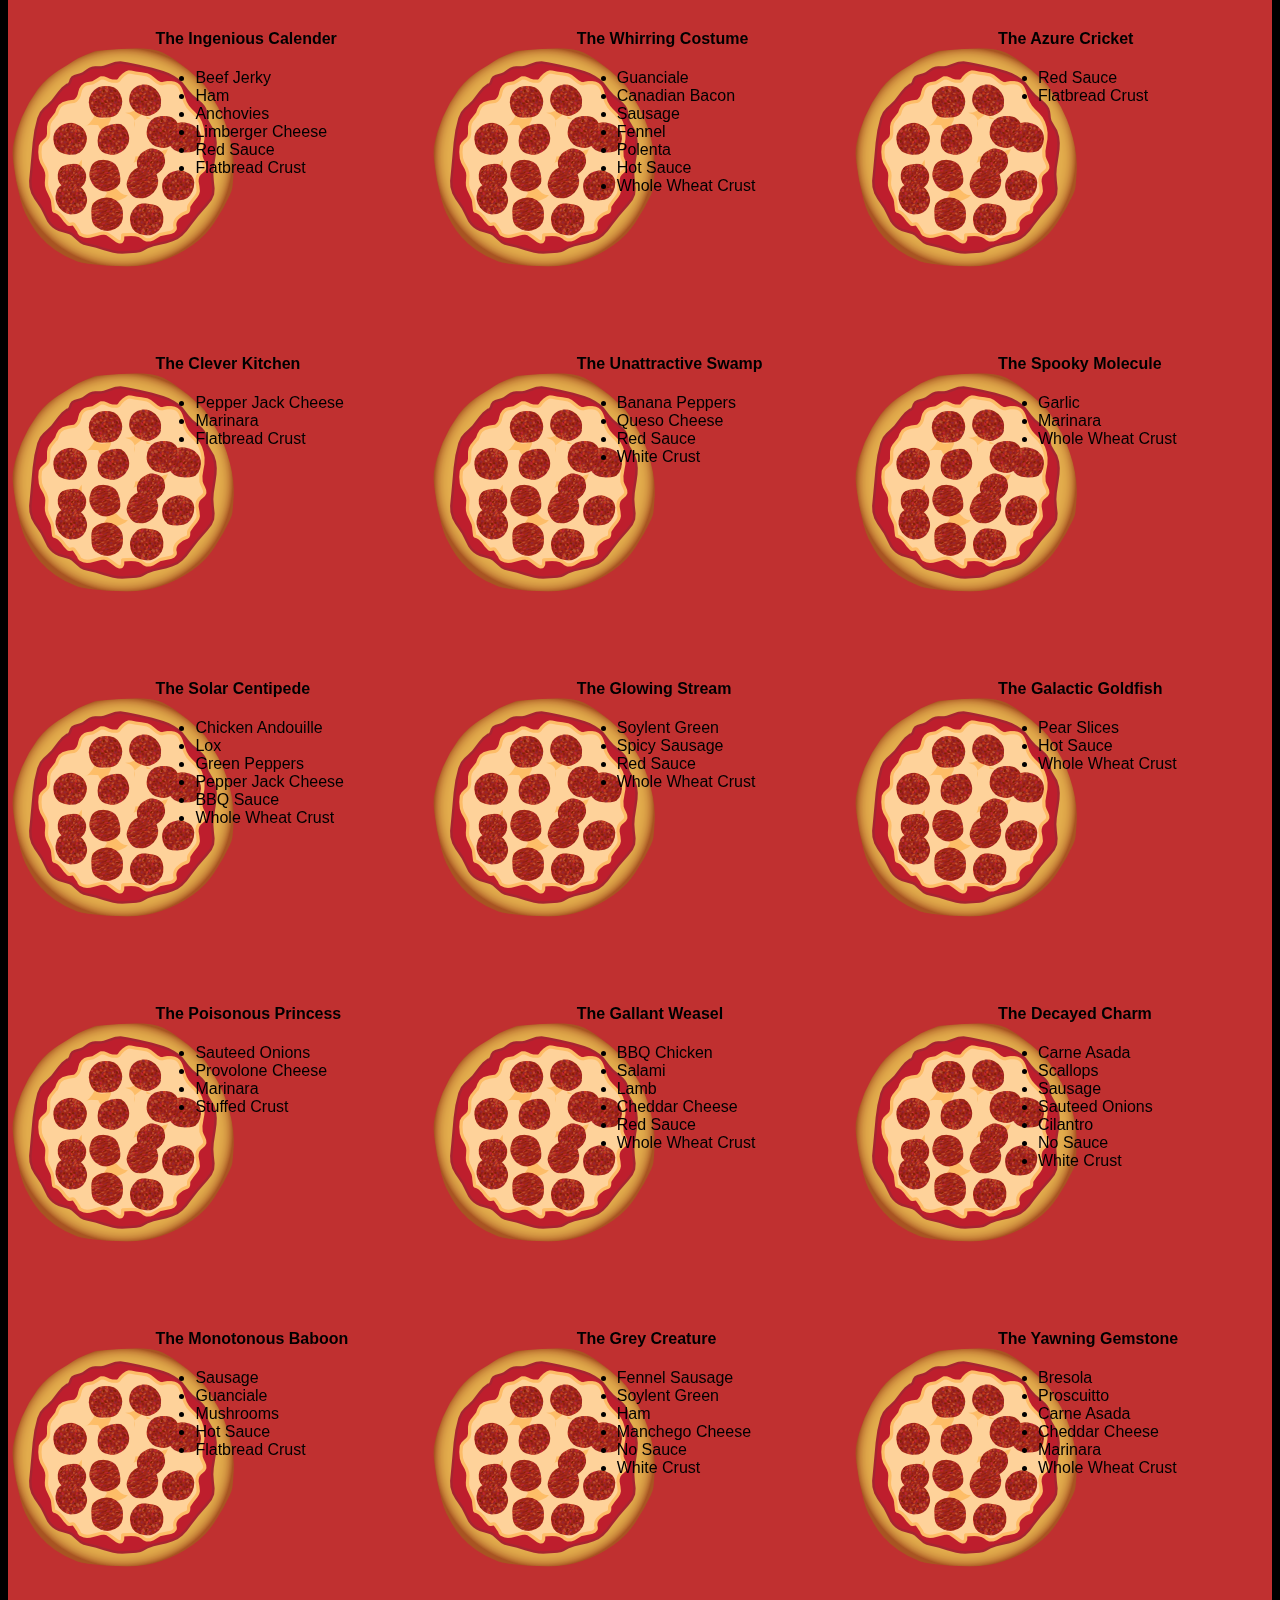
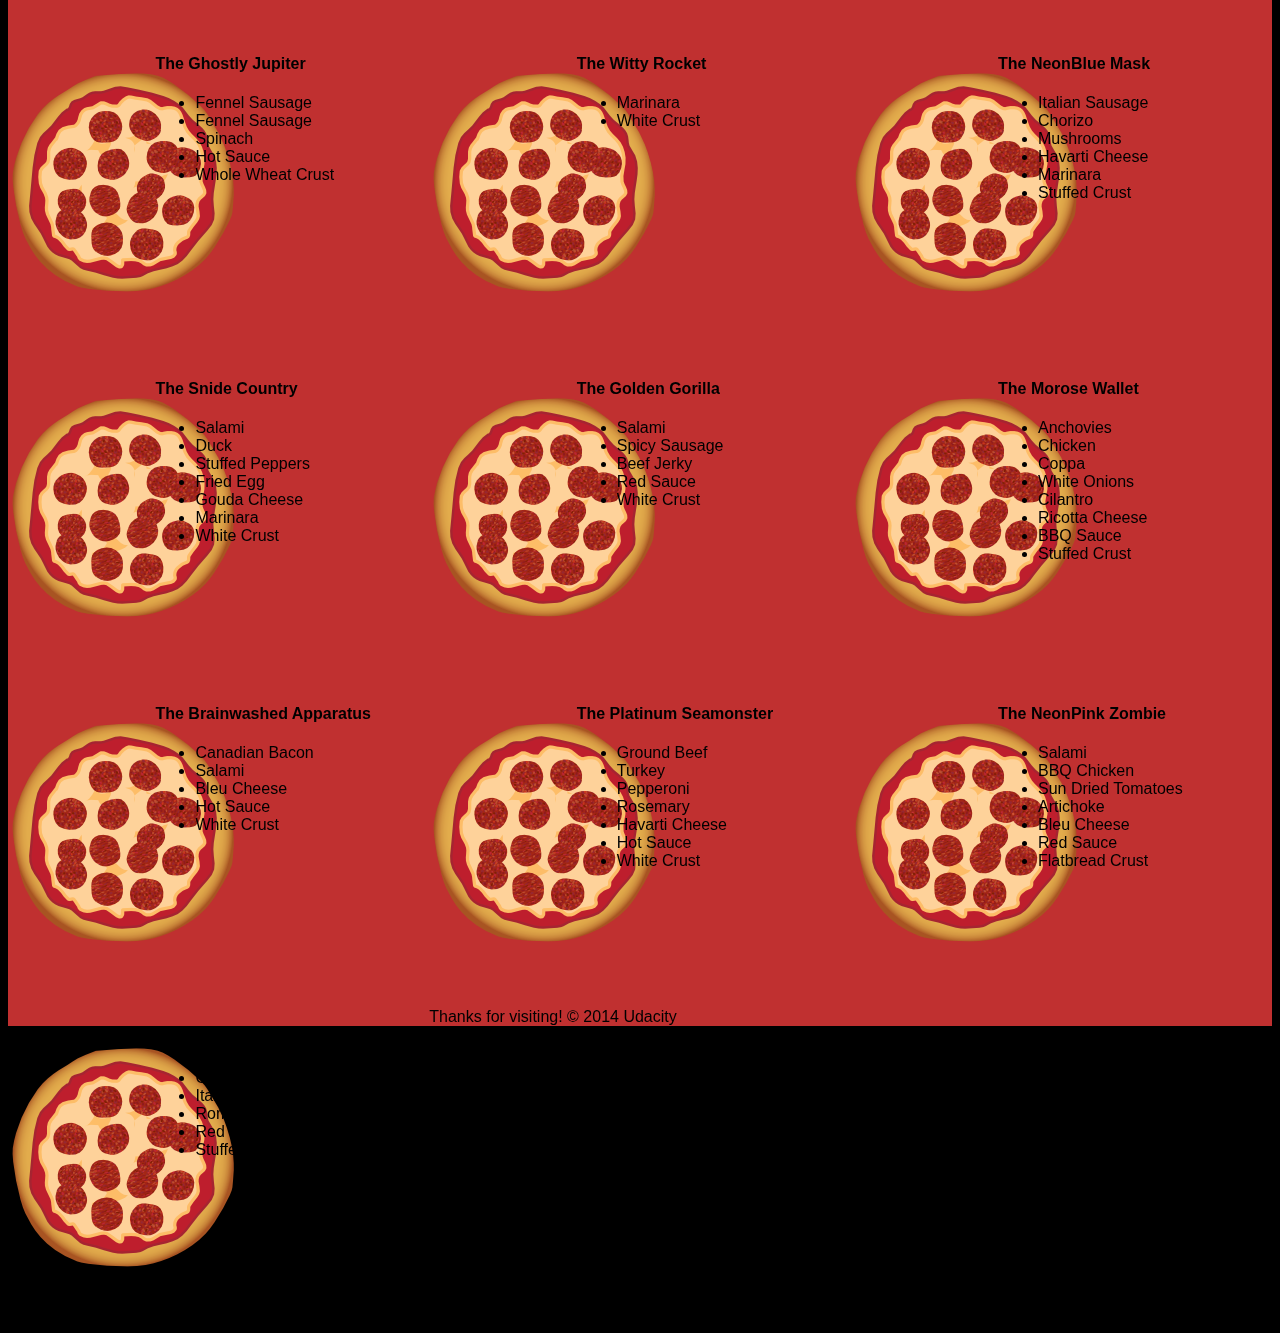
==== commit e2cd006e: "Update pizza.html" ====
--- a/views/pizza.html
+++ b/views/pizza.html
@@ -60,9 +60,12 @@
       img.non-mobile-screen { display: none; }
       img.mobile-screen { display: initial; }
     }
-    @media only screen and (max-width:600) and (min-width:481px){
+    @media only screen and (min-width:600) and (max-width:481px){
       img.non-mobile-screen { display: none; }
       img.mobile-screen { display: none; }
+      .mover{
+        display:none;
+      }
     }
     
   </style>
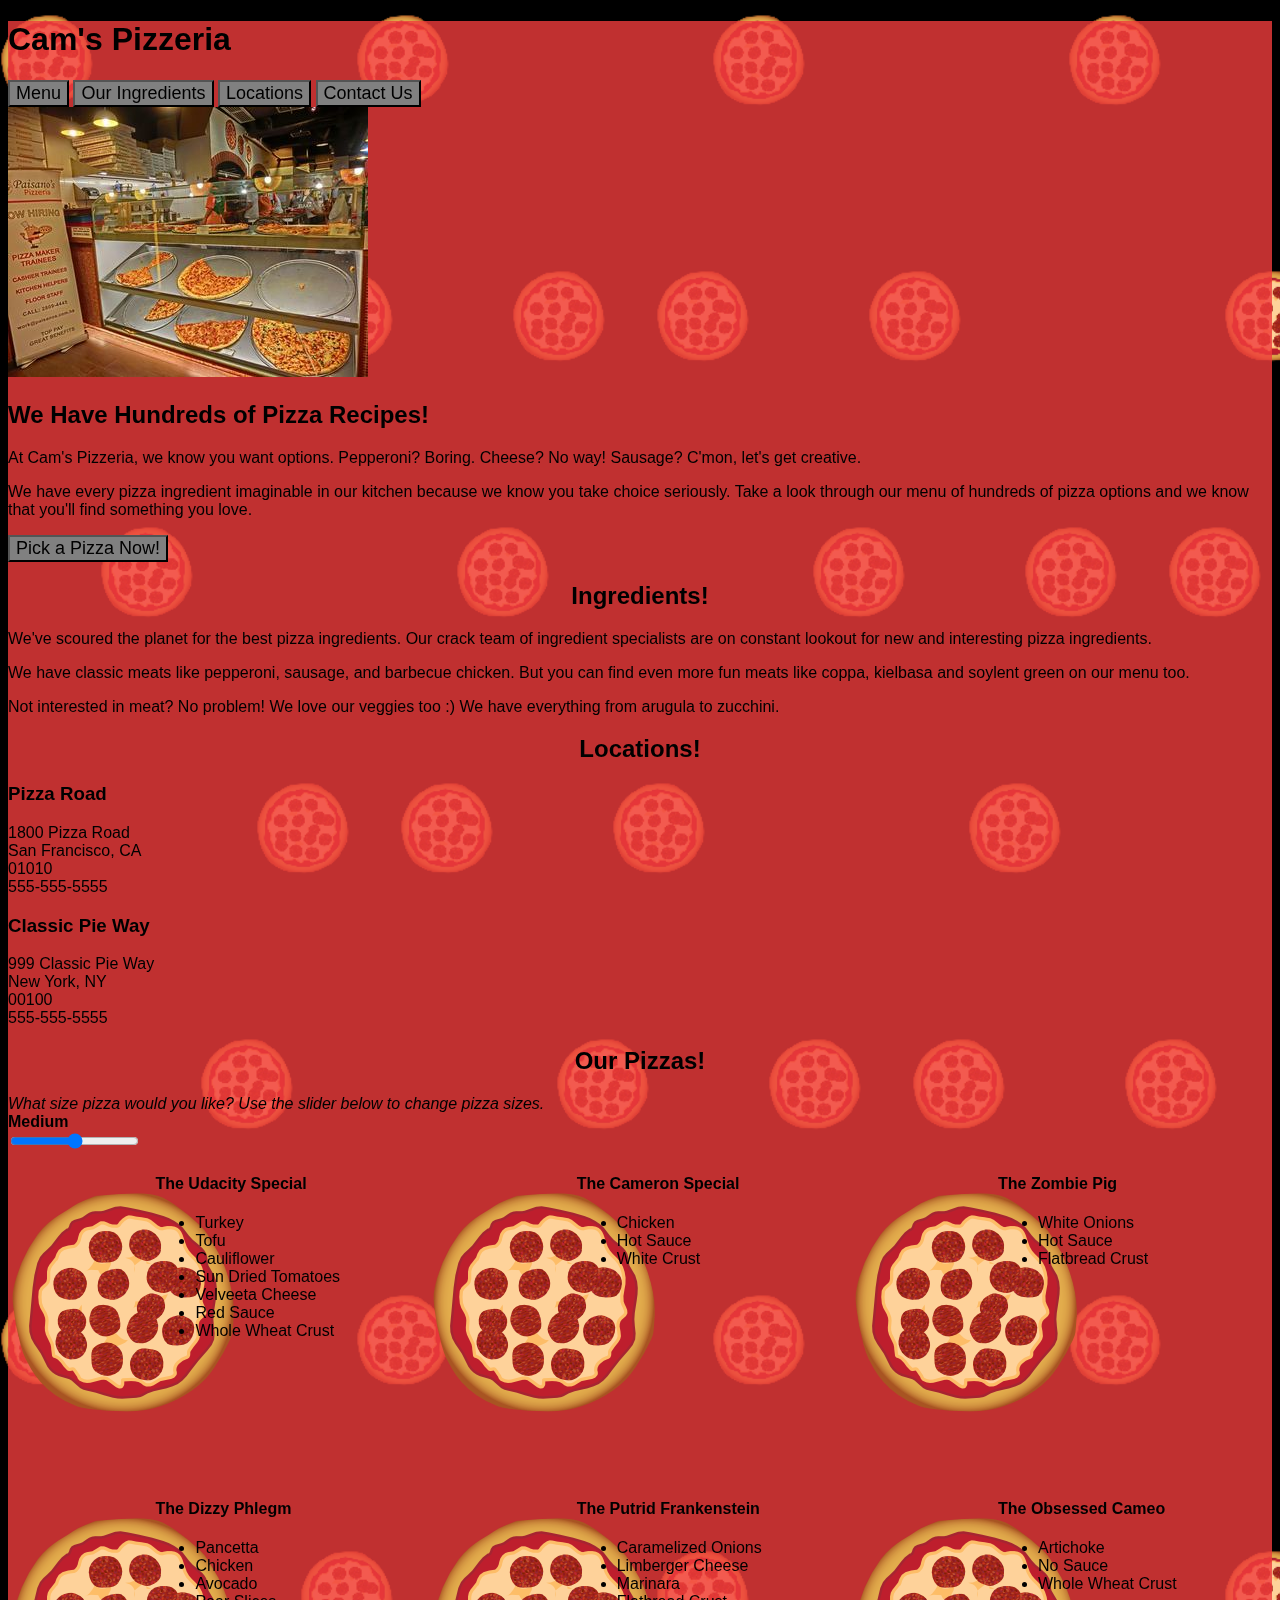
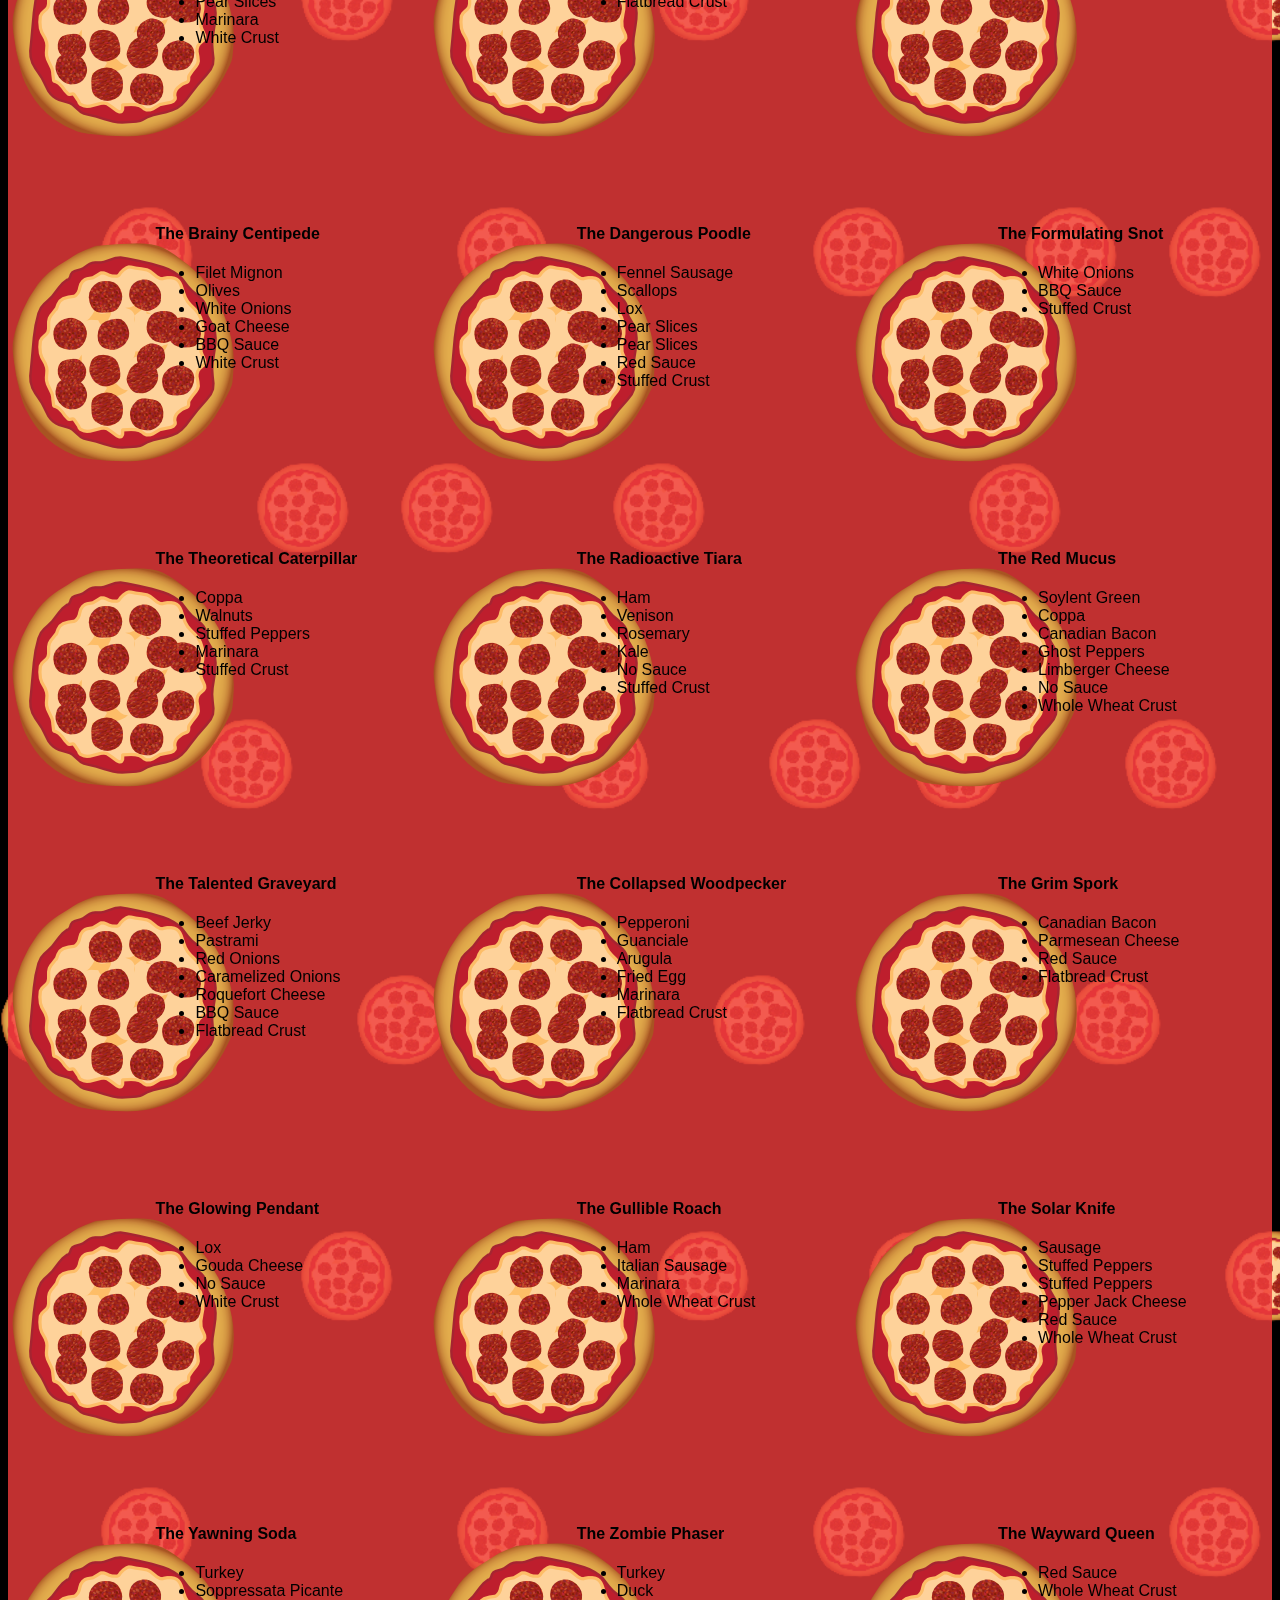
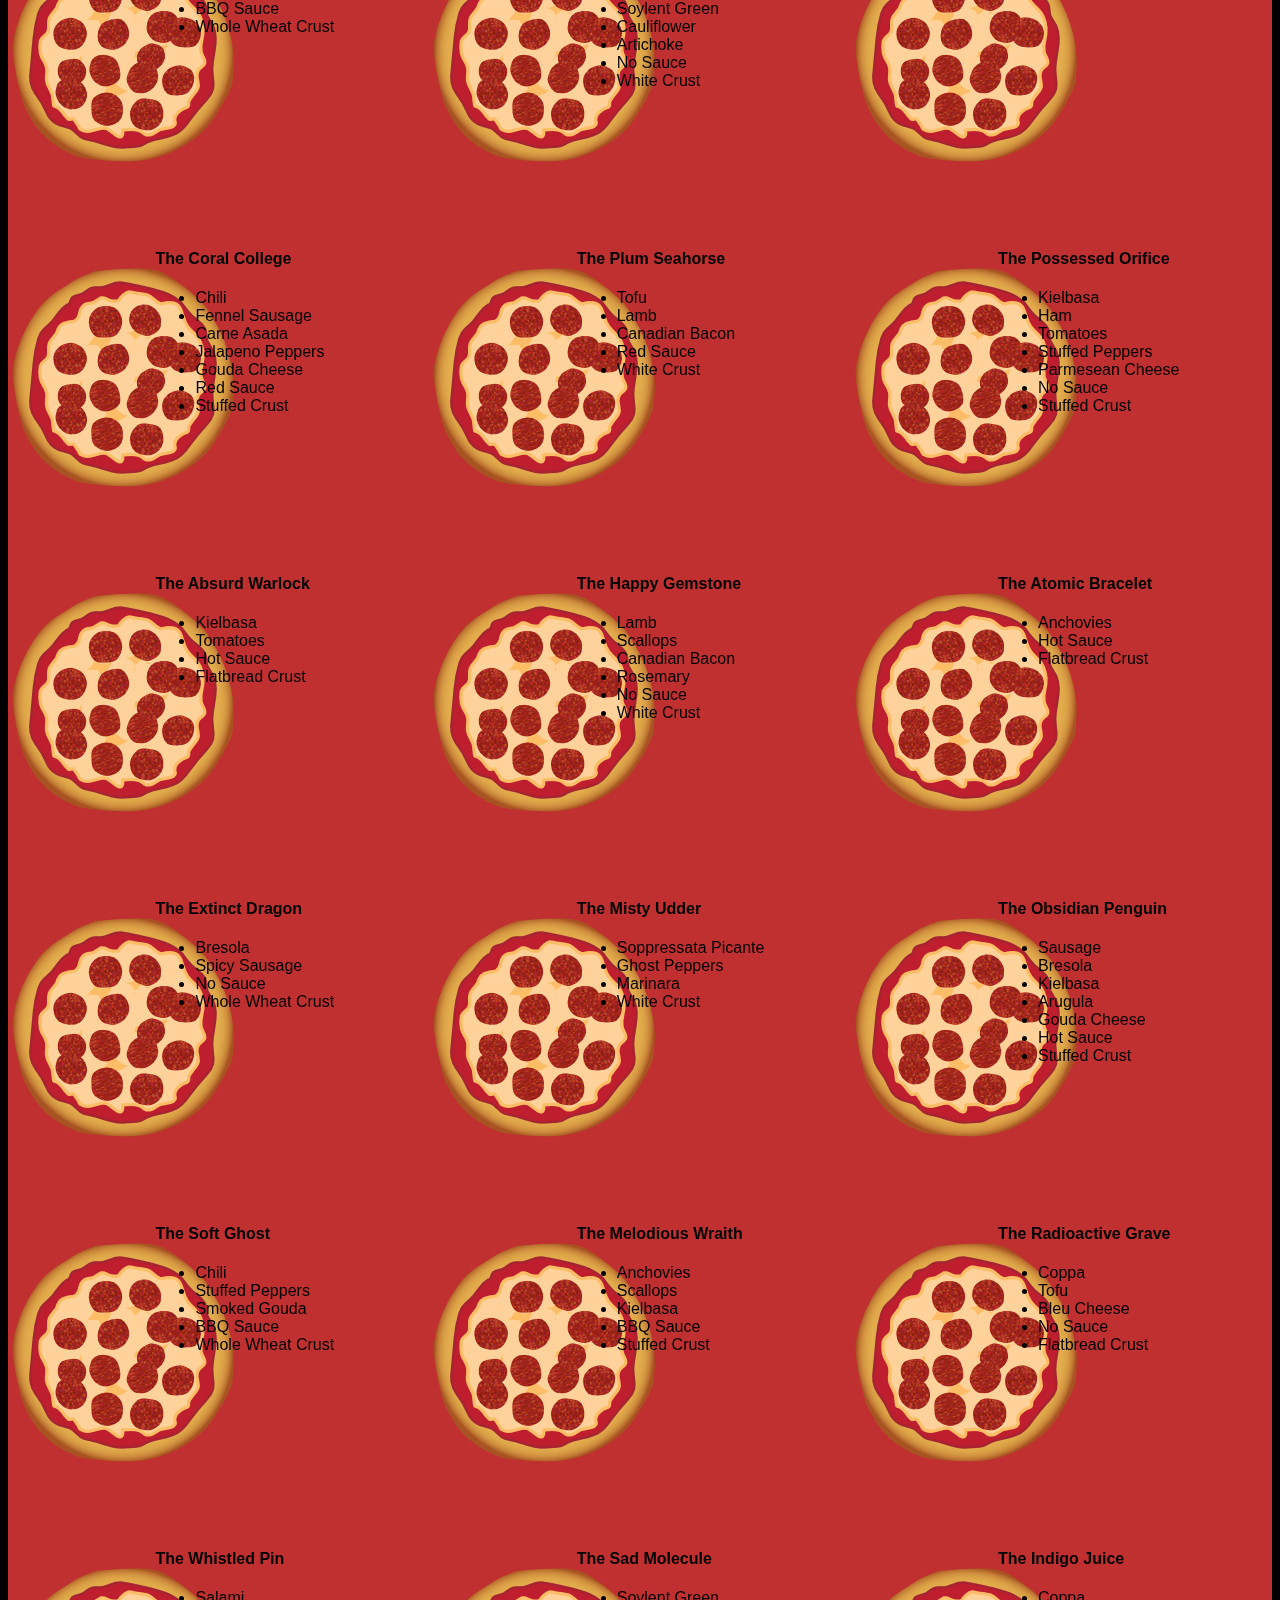
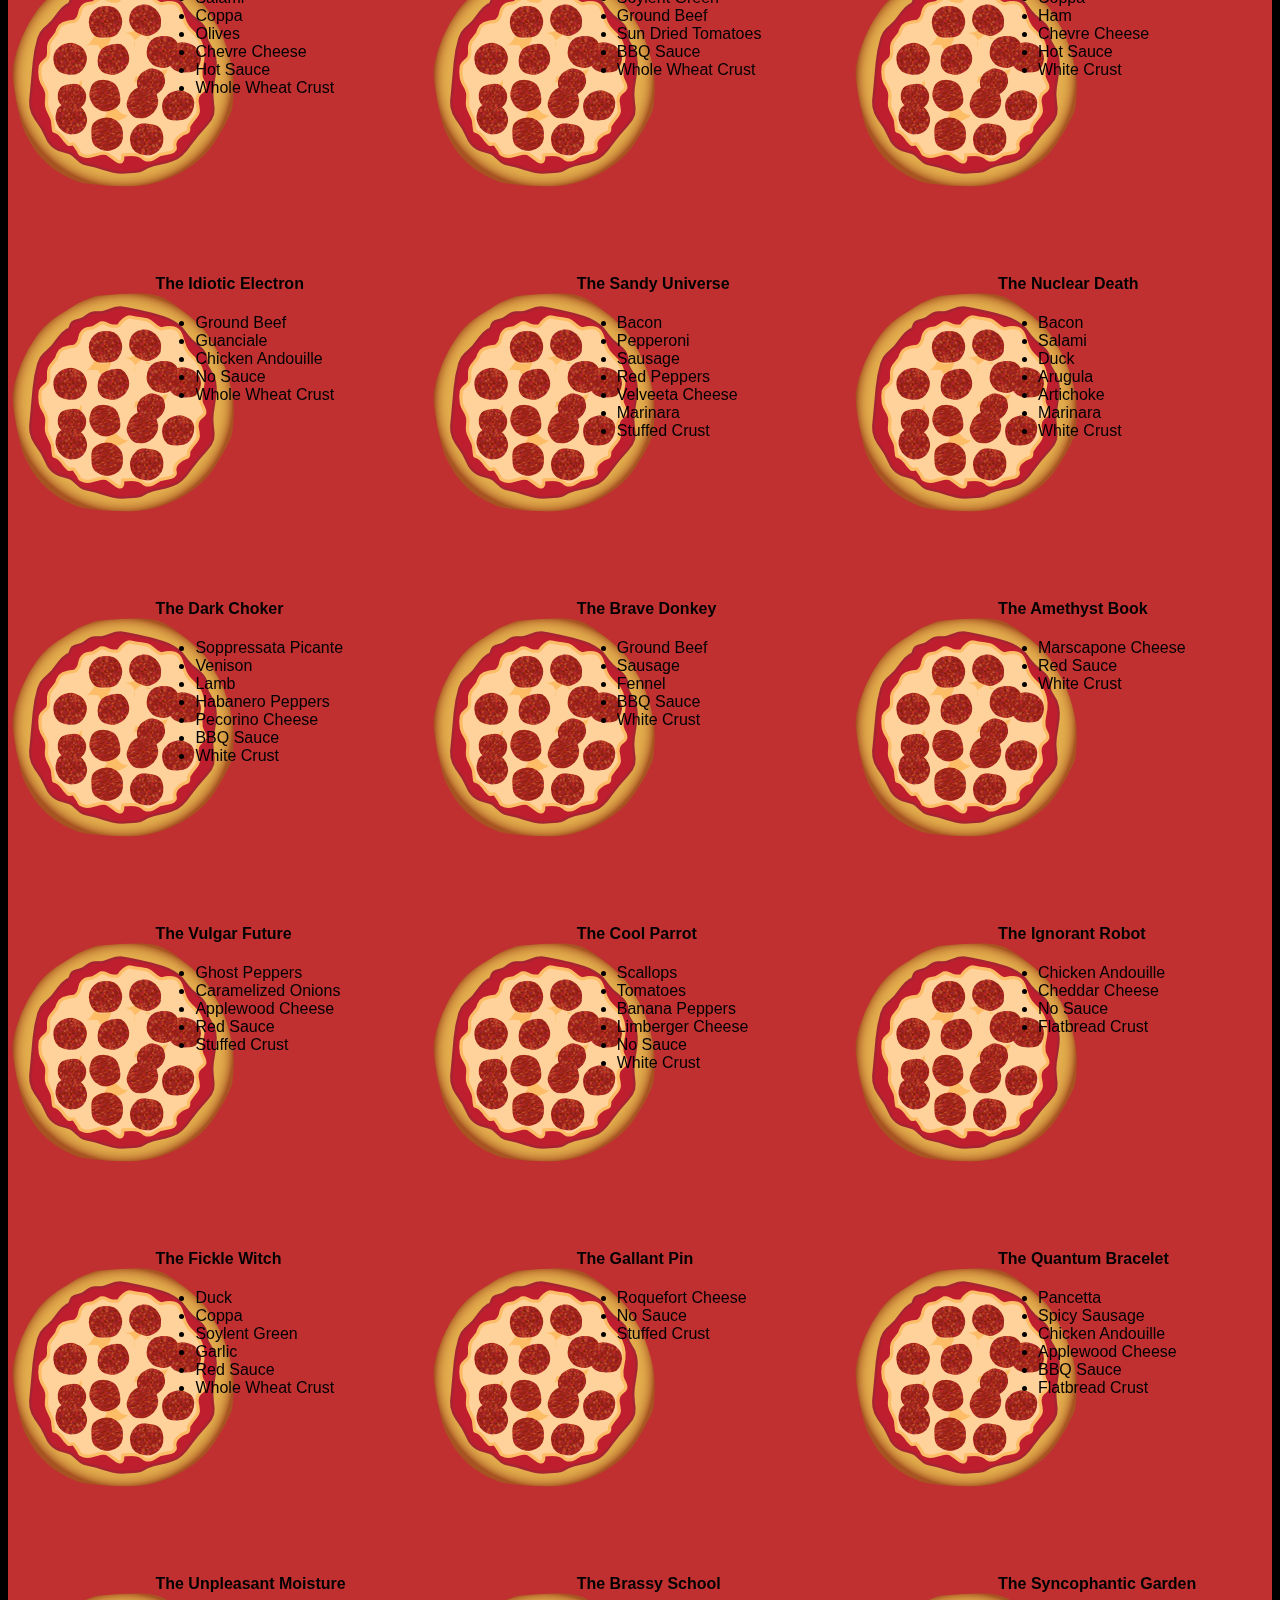
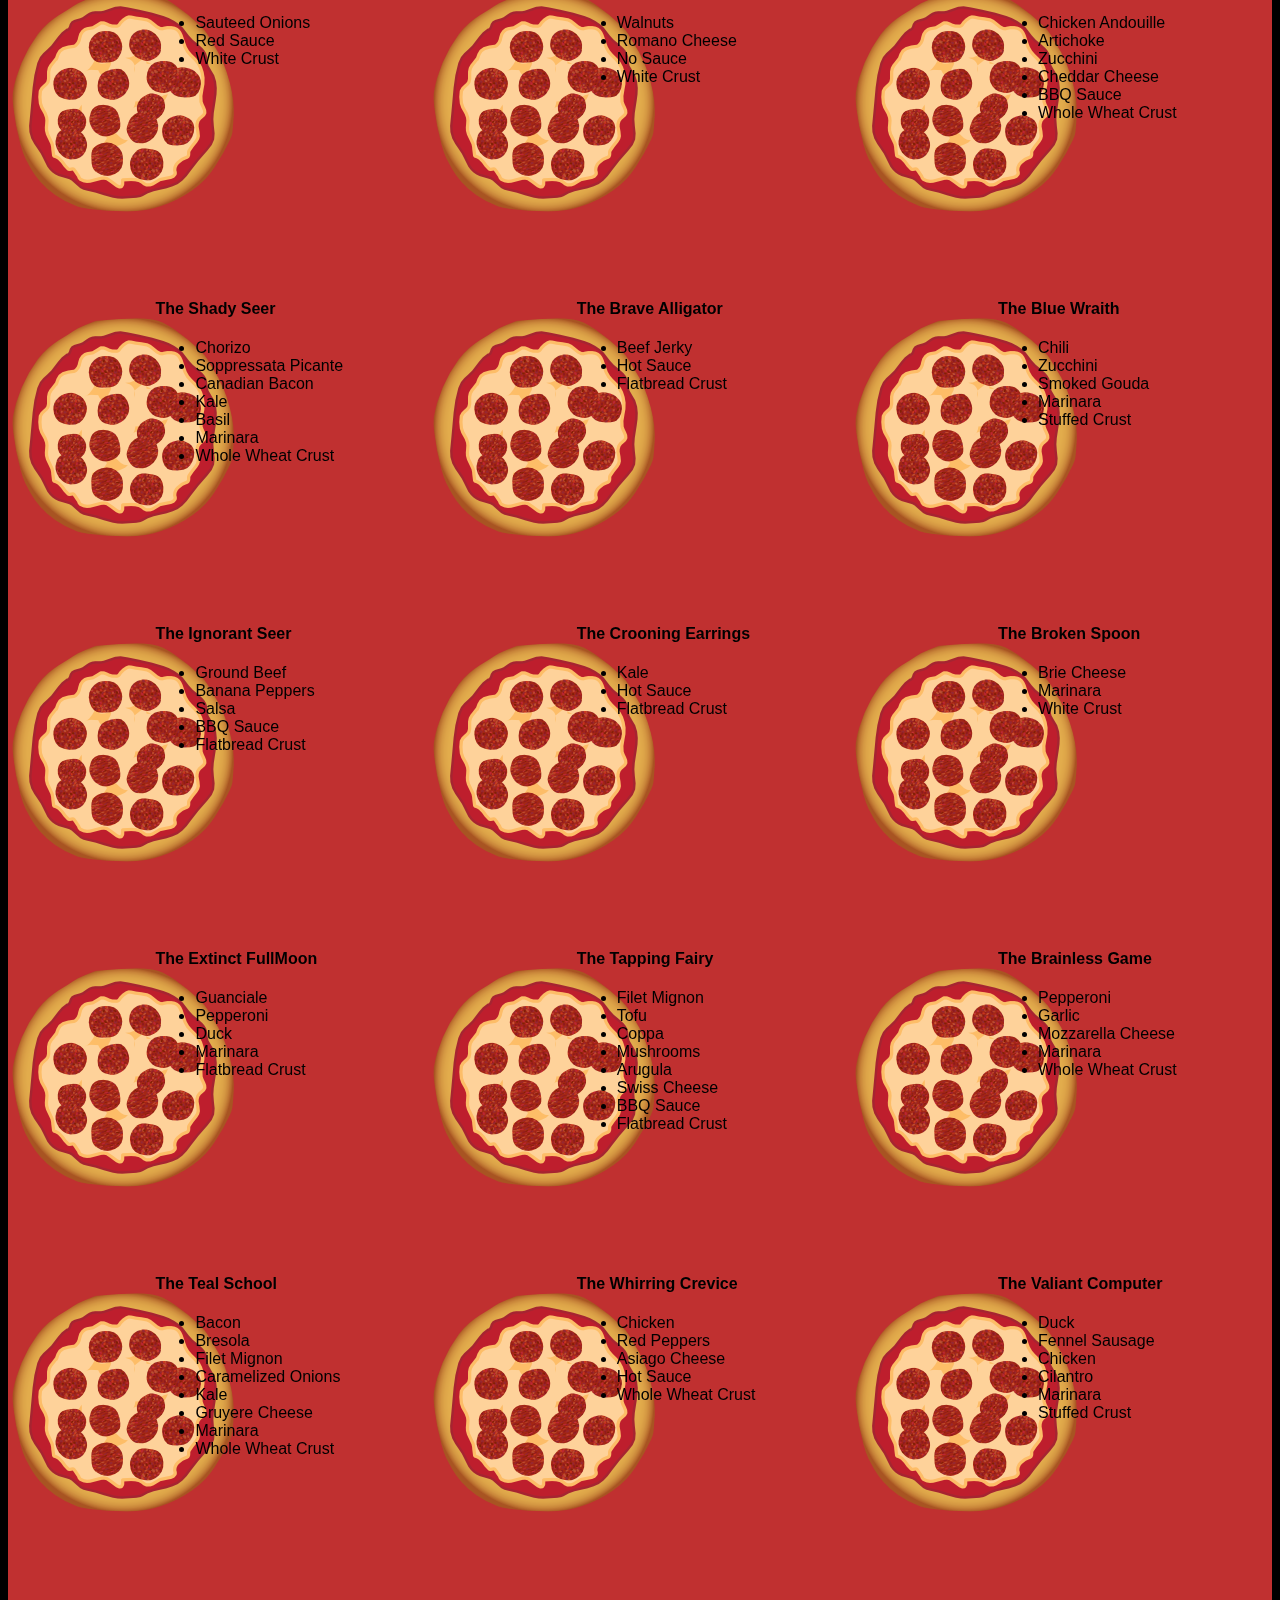
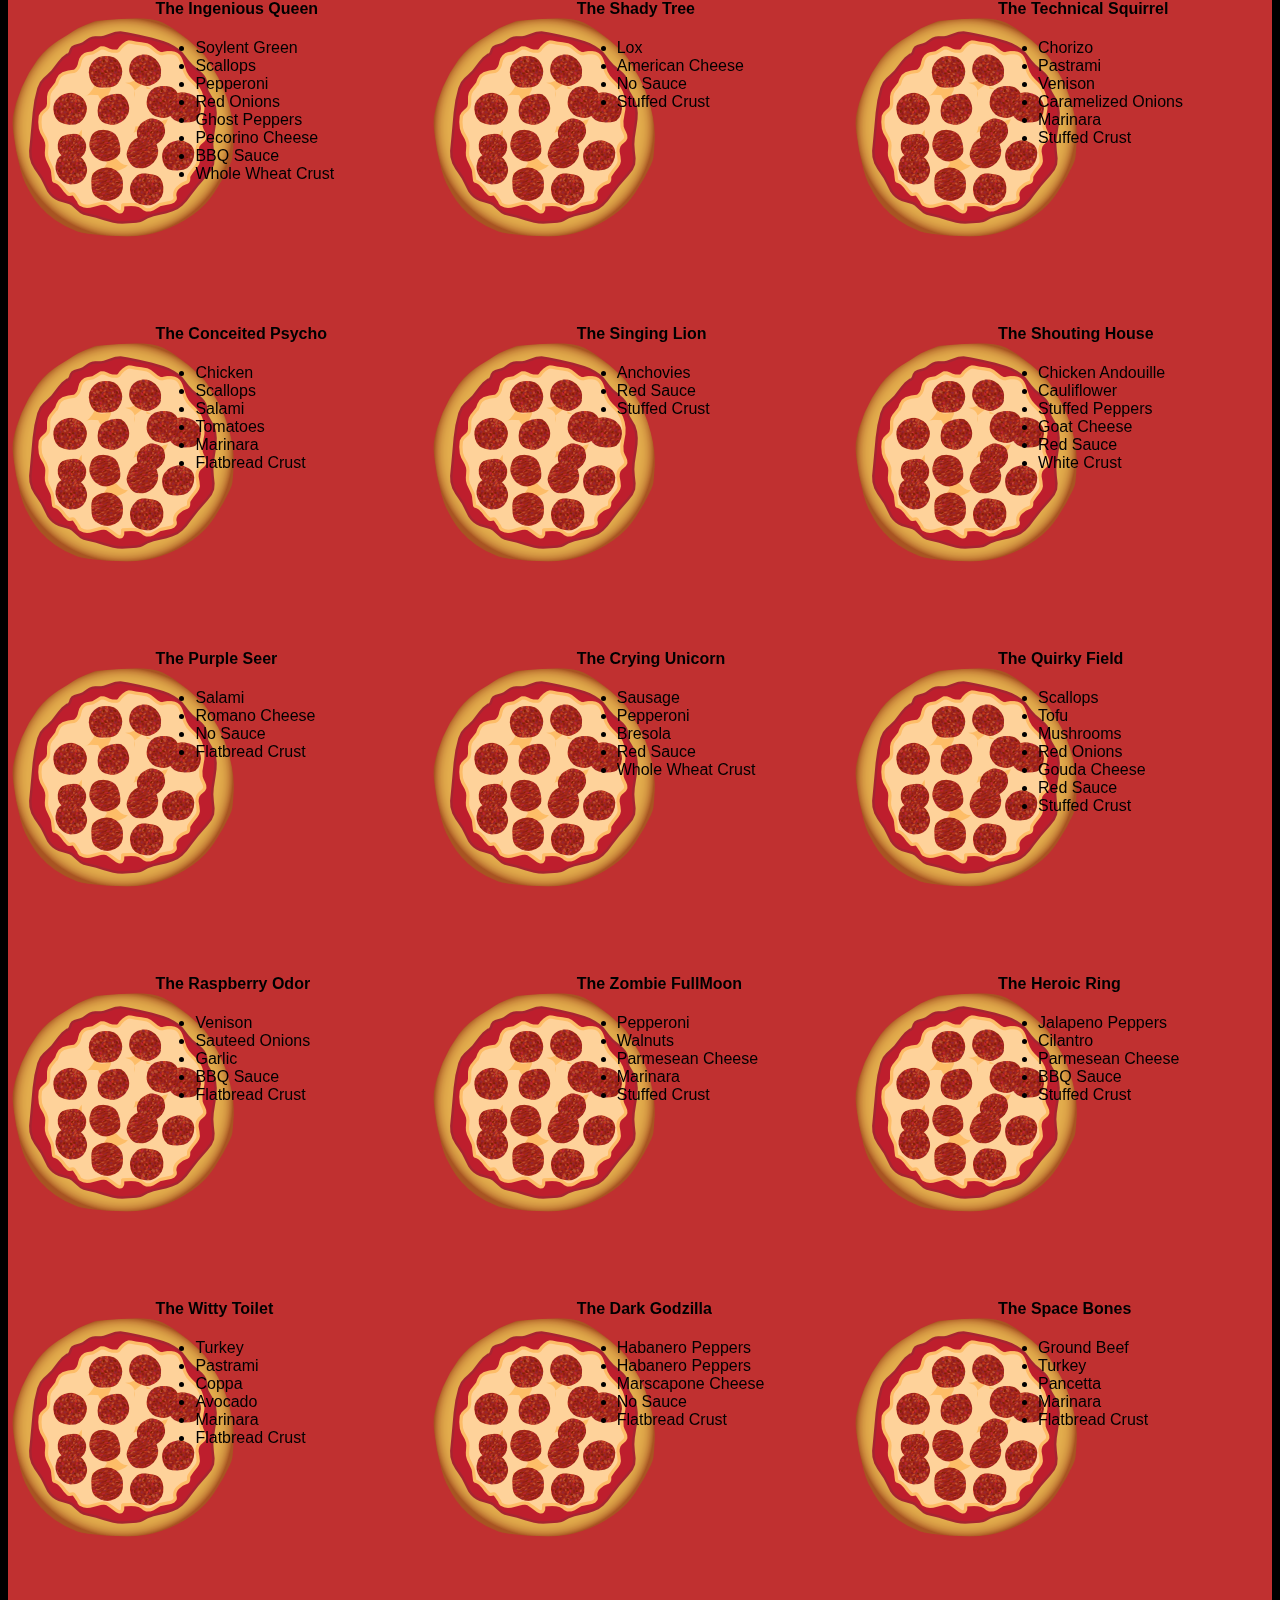
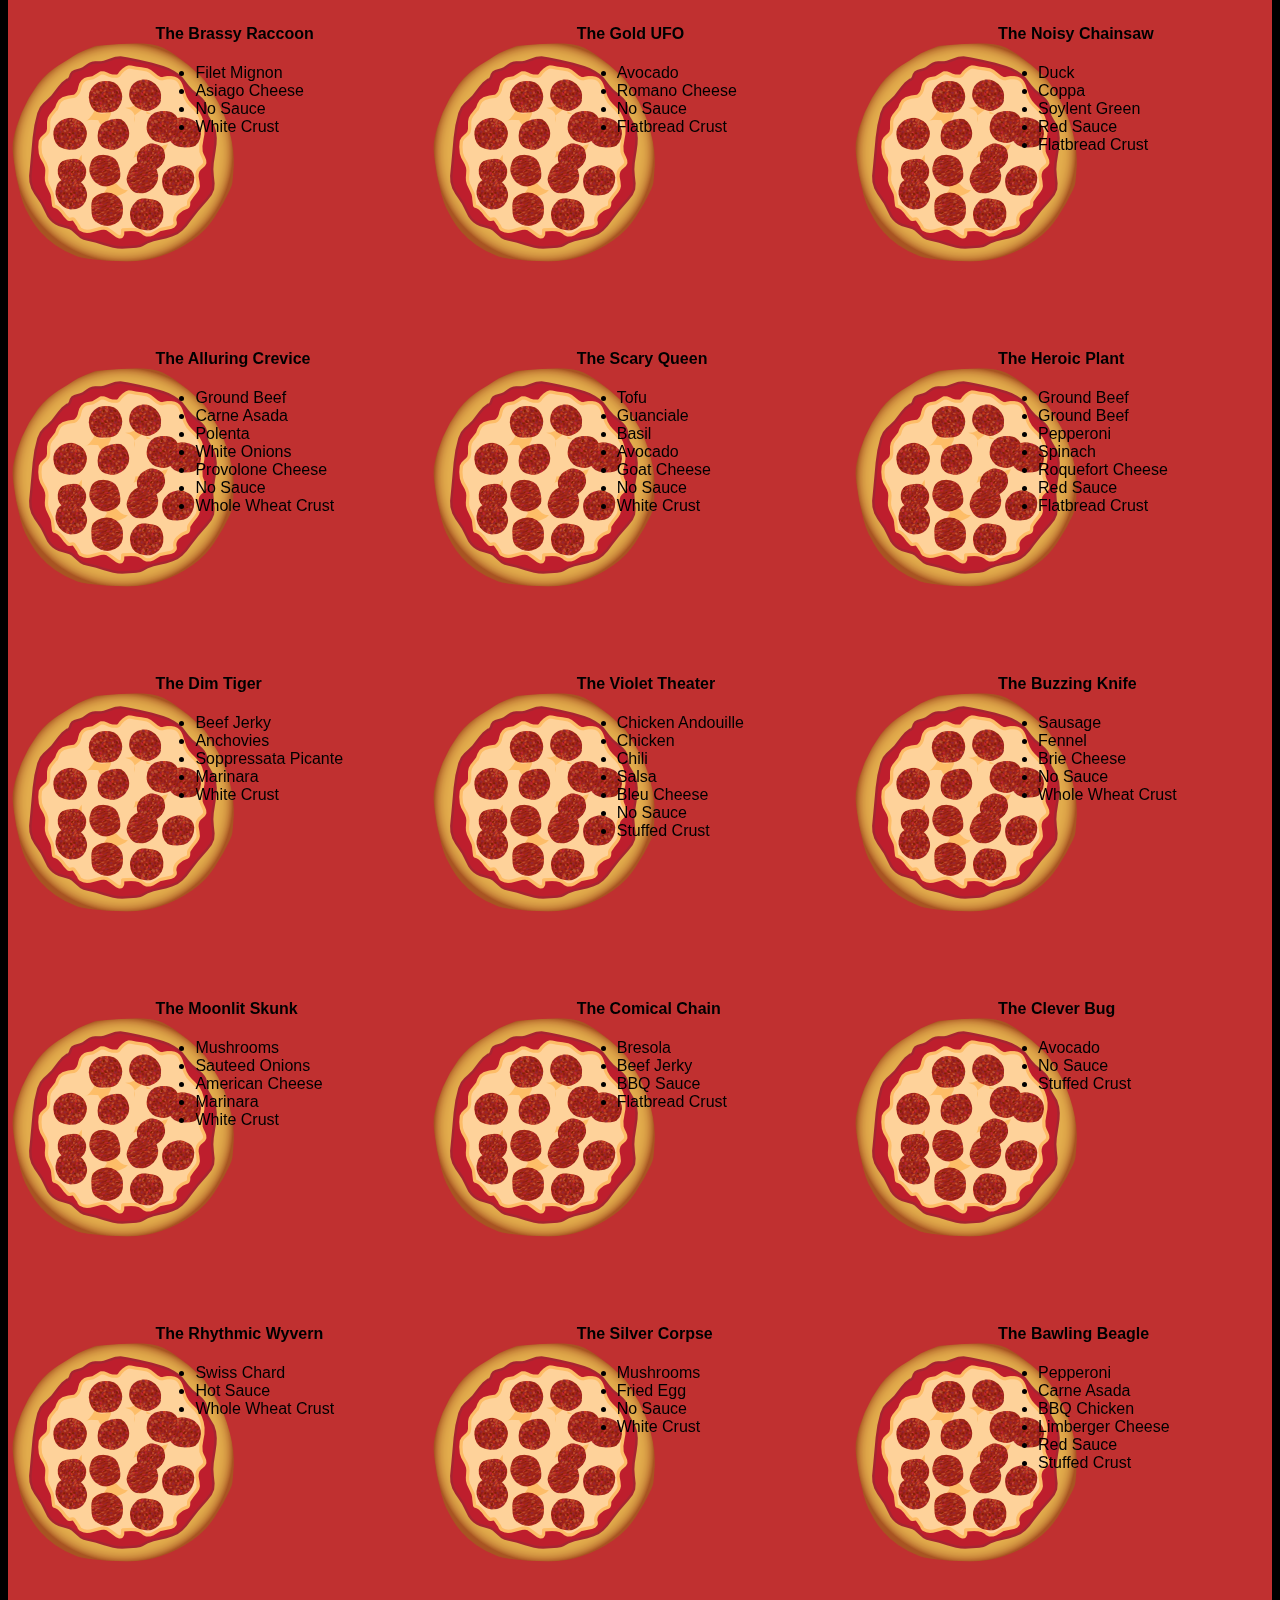
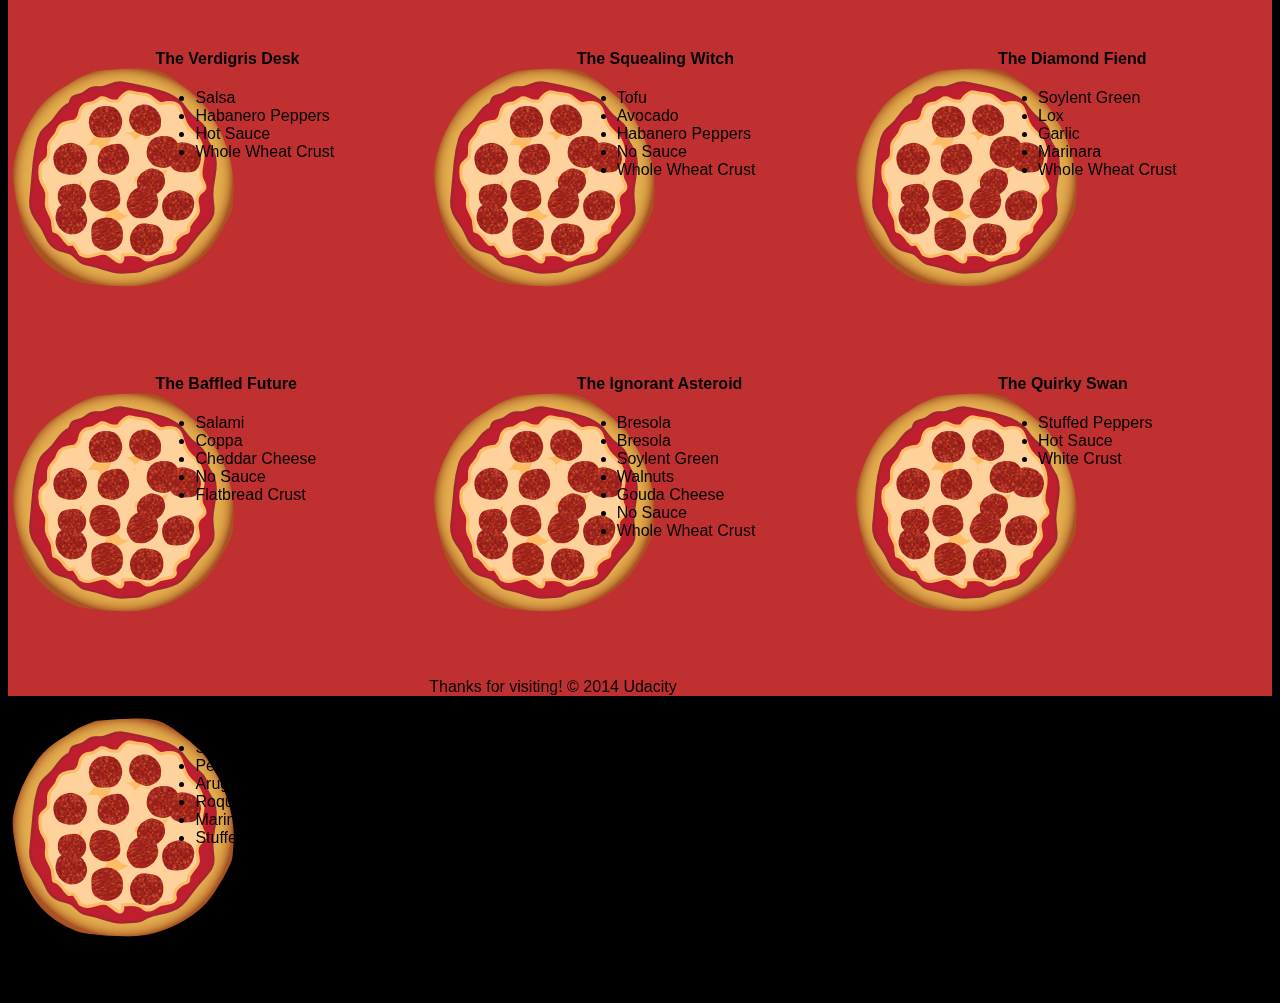
==== commit aa7055ea: "Update pizza.html" ====
--- a/views/pizza.html
+++ b/views/pizza.html
@@ -102,8 +102,7 @@
     </div>
     <div id="callToAction" class="row">
       <div class="col-md-4">
-        <img src="images/pizzeria.jpg" class="img-responsive non-mobile-screen"> <!-- Image credit to: http://commons.wikimedia.org/wiki/File:HK_TST_night_%E5%98%89%E8%98%AD%E9%81%93_Granville_Road_restaurant_Paisano's_Pizzeria_pizza_Dec-2013.JPG -->
-        <img src="images/pizzeria_m.jpg" class="img-responsive mobile-screen"> 
+        <img src="images/pizzeria_m.jpg" class="img-responsive"> <!-- Image credit to: http://commons.wikimedia.org/wiki/File:HK_TST_night_%E5%98%89%E8%98%AD%E9%81%93_Granville_Road_restaurant_Paisano's_Pizzeria_pizza_Dec-2013.JPG --> 
       </div>
       <div class="col-md-8">
         <div class="row">
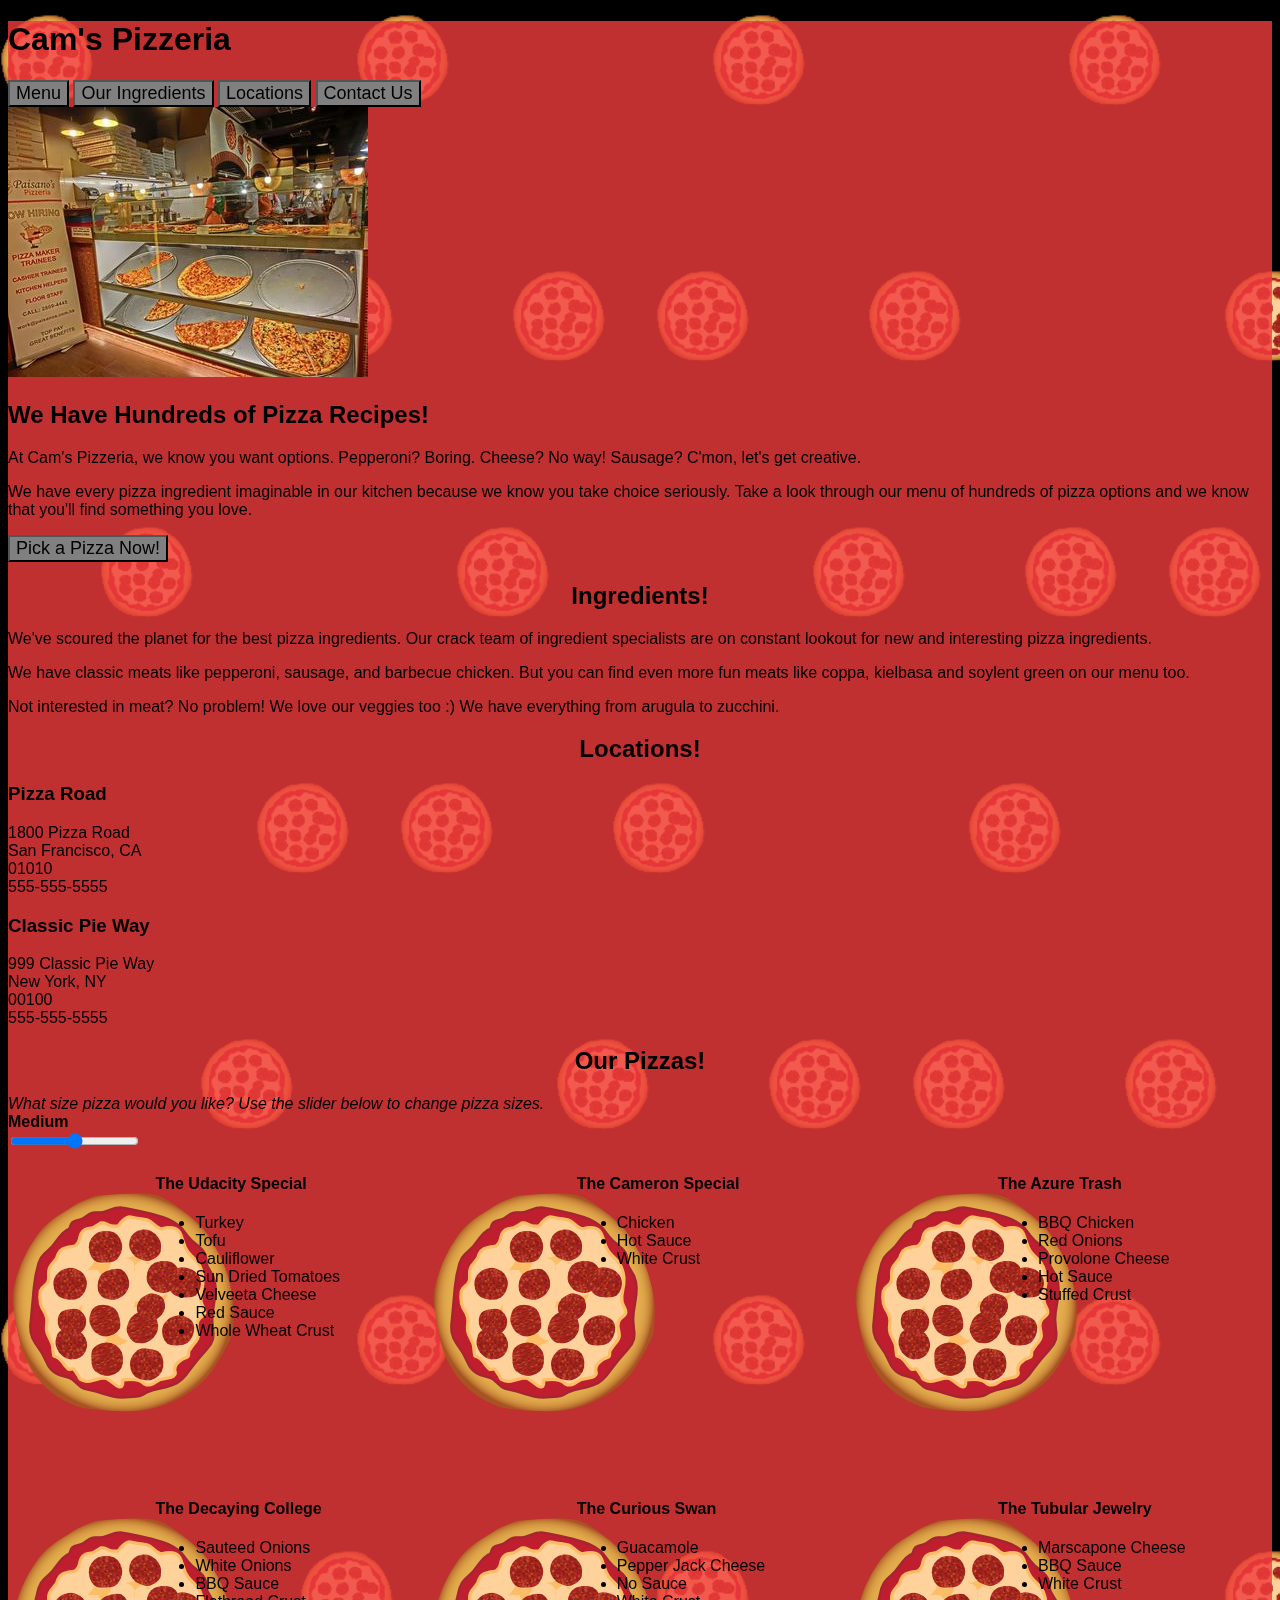
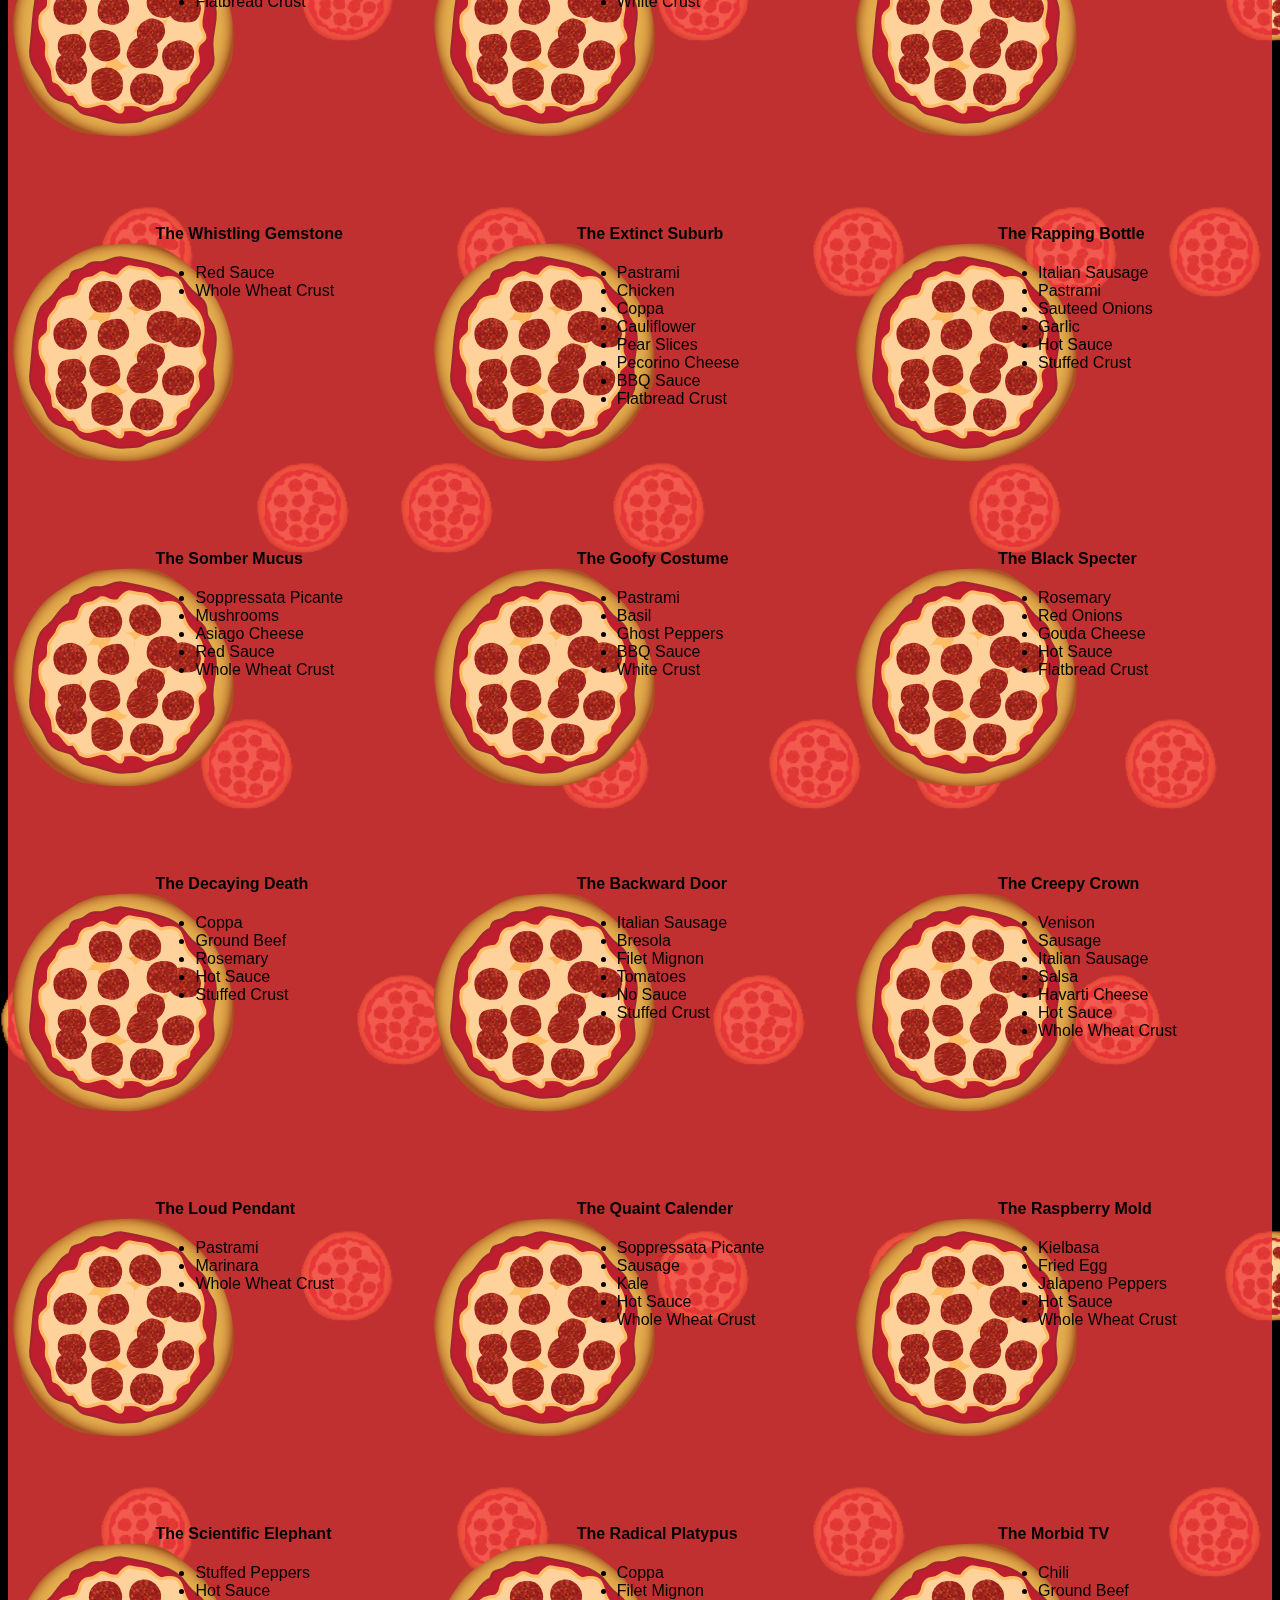
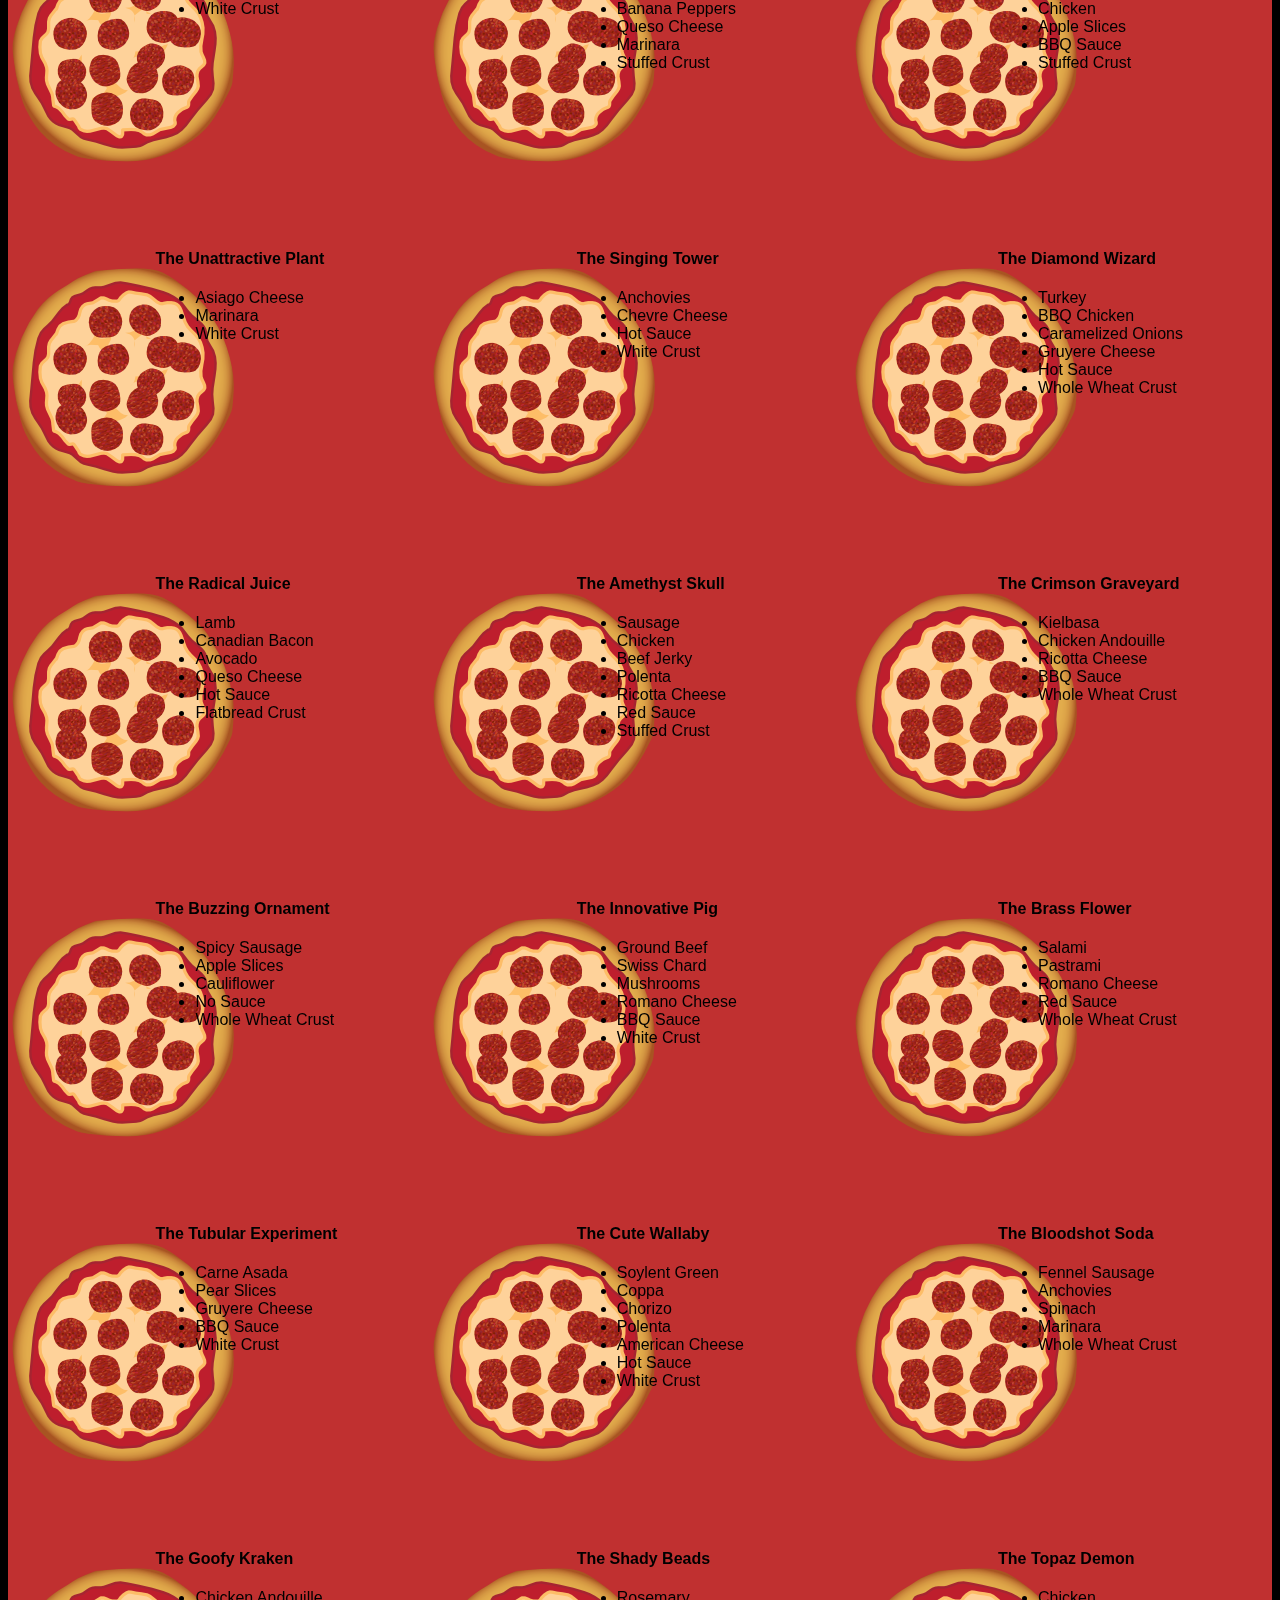
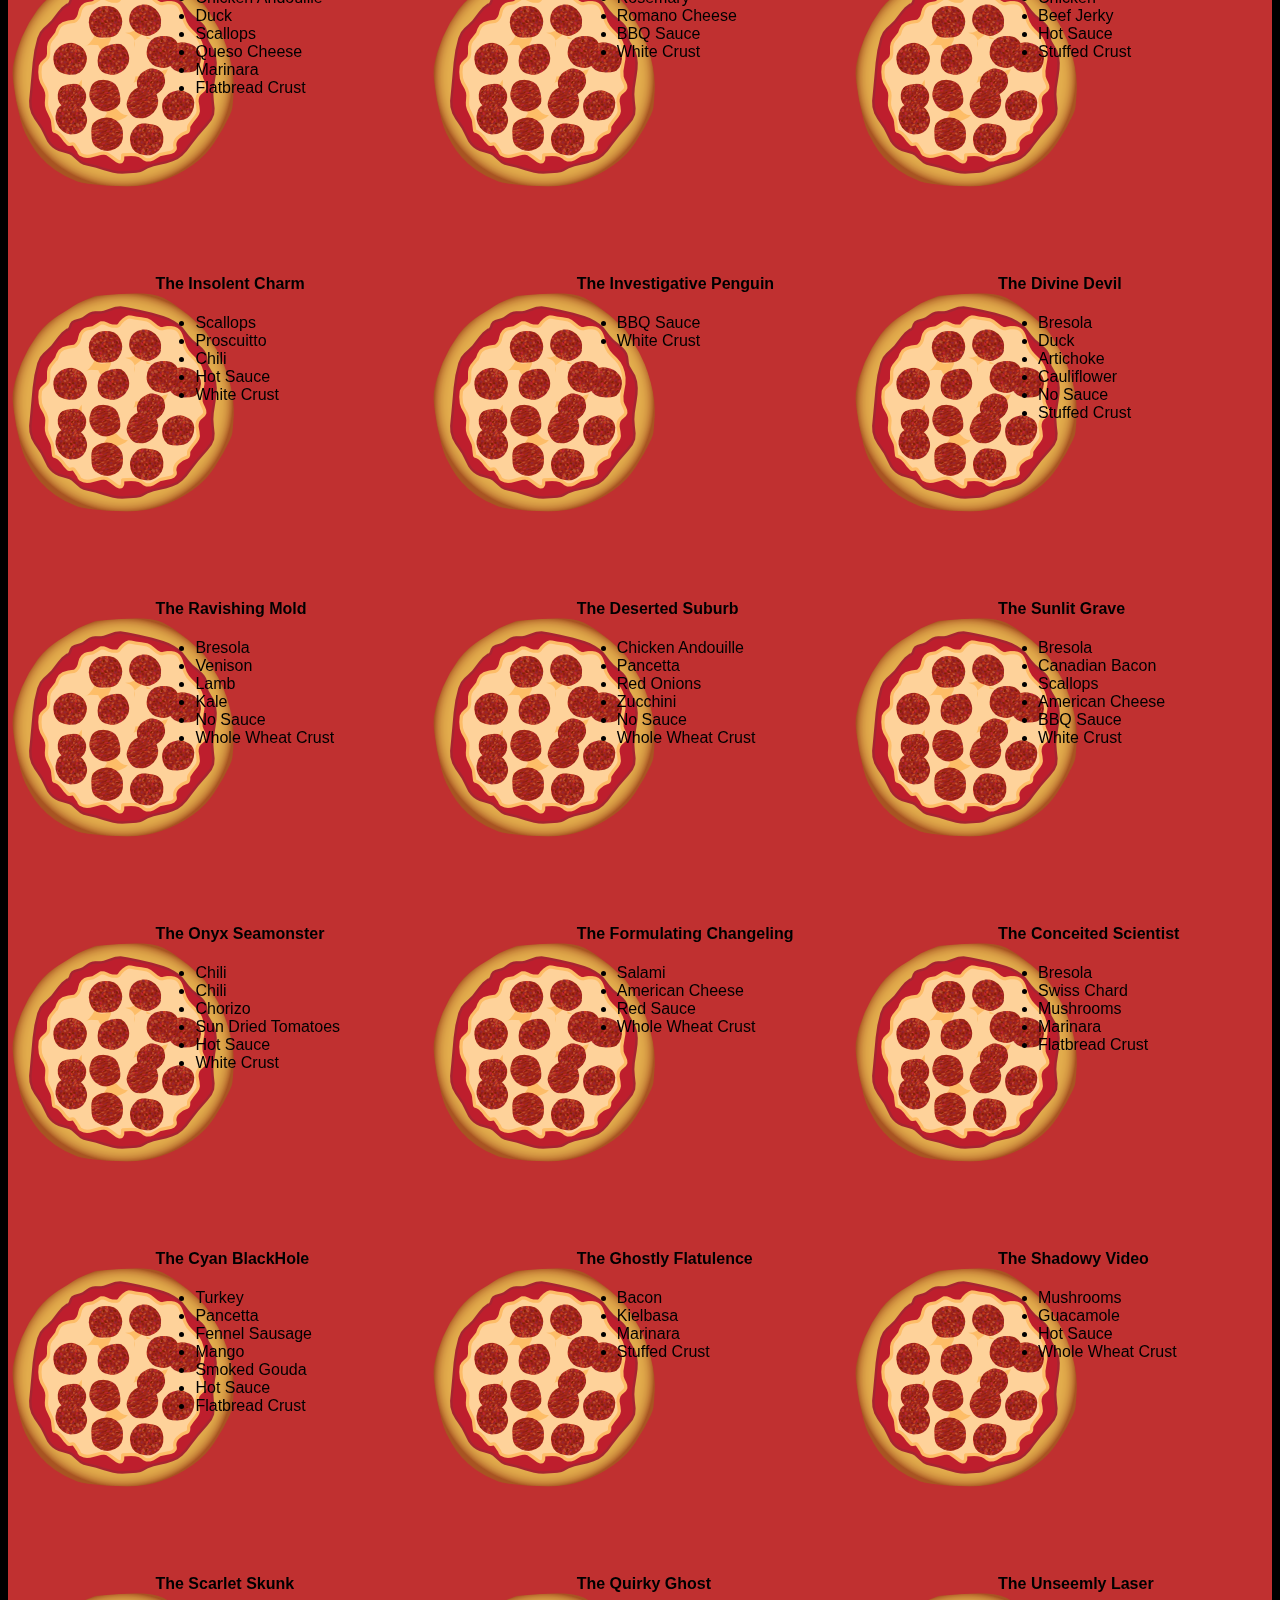
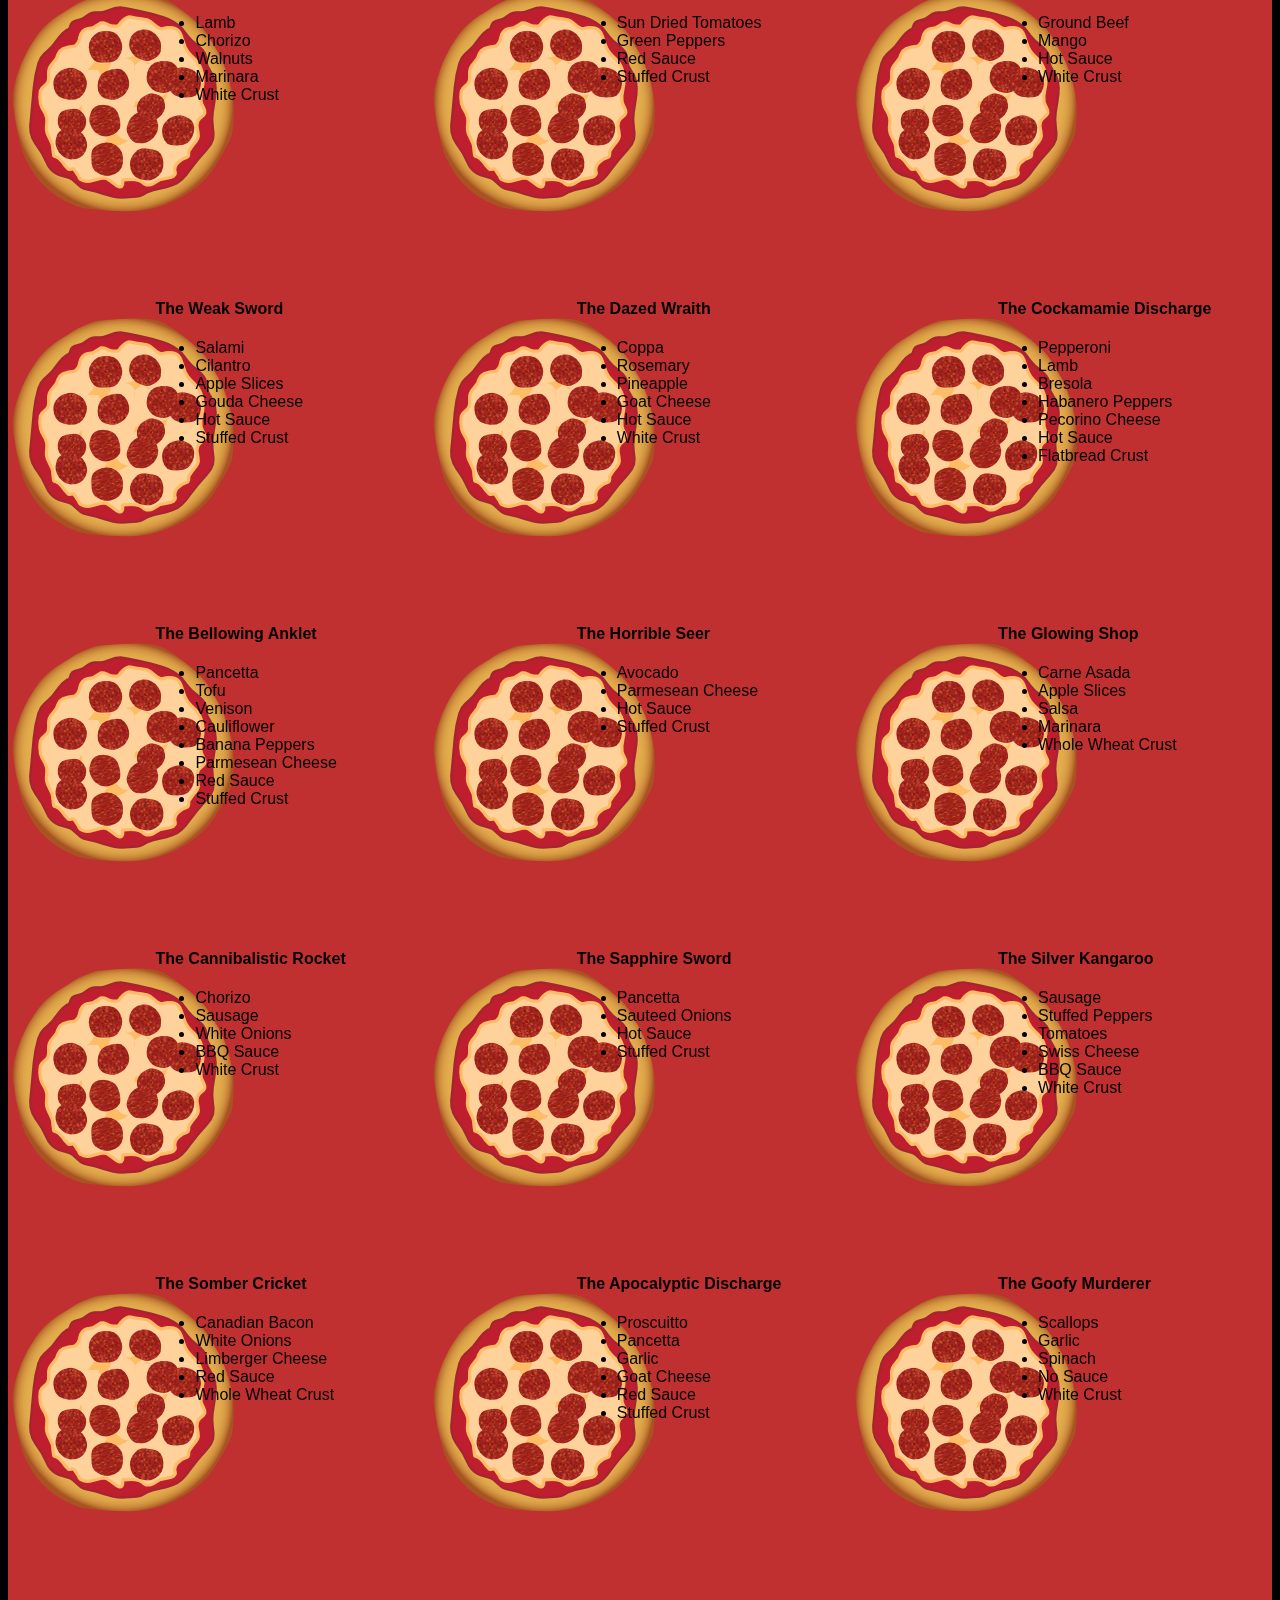
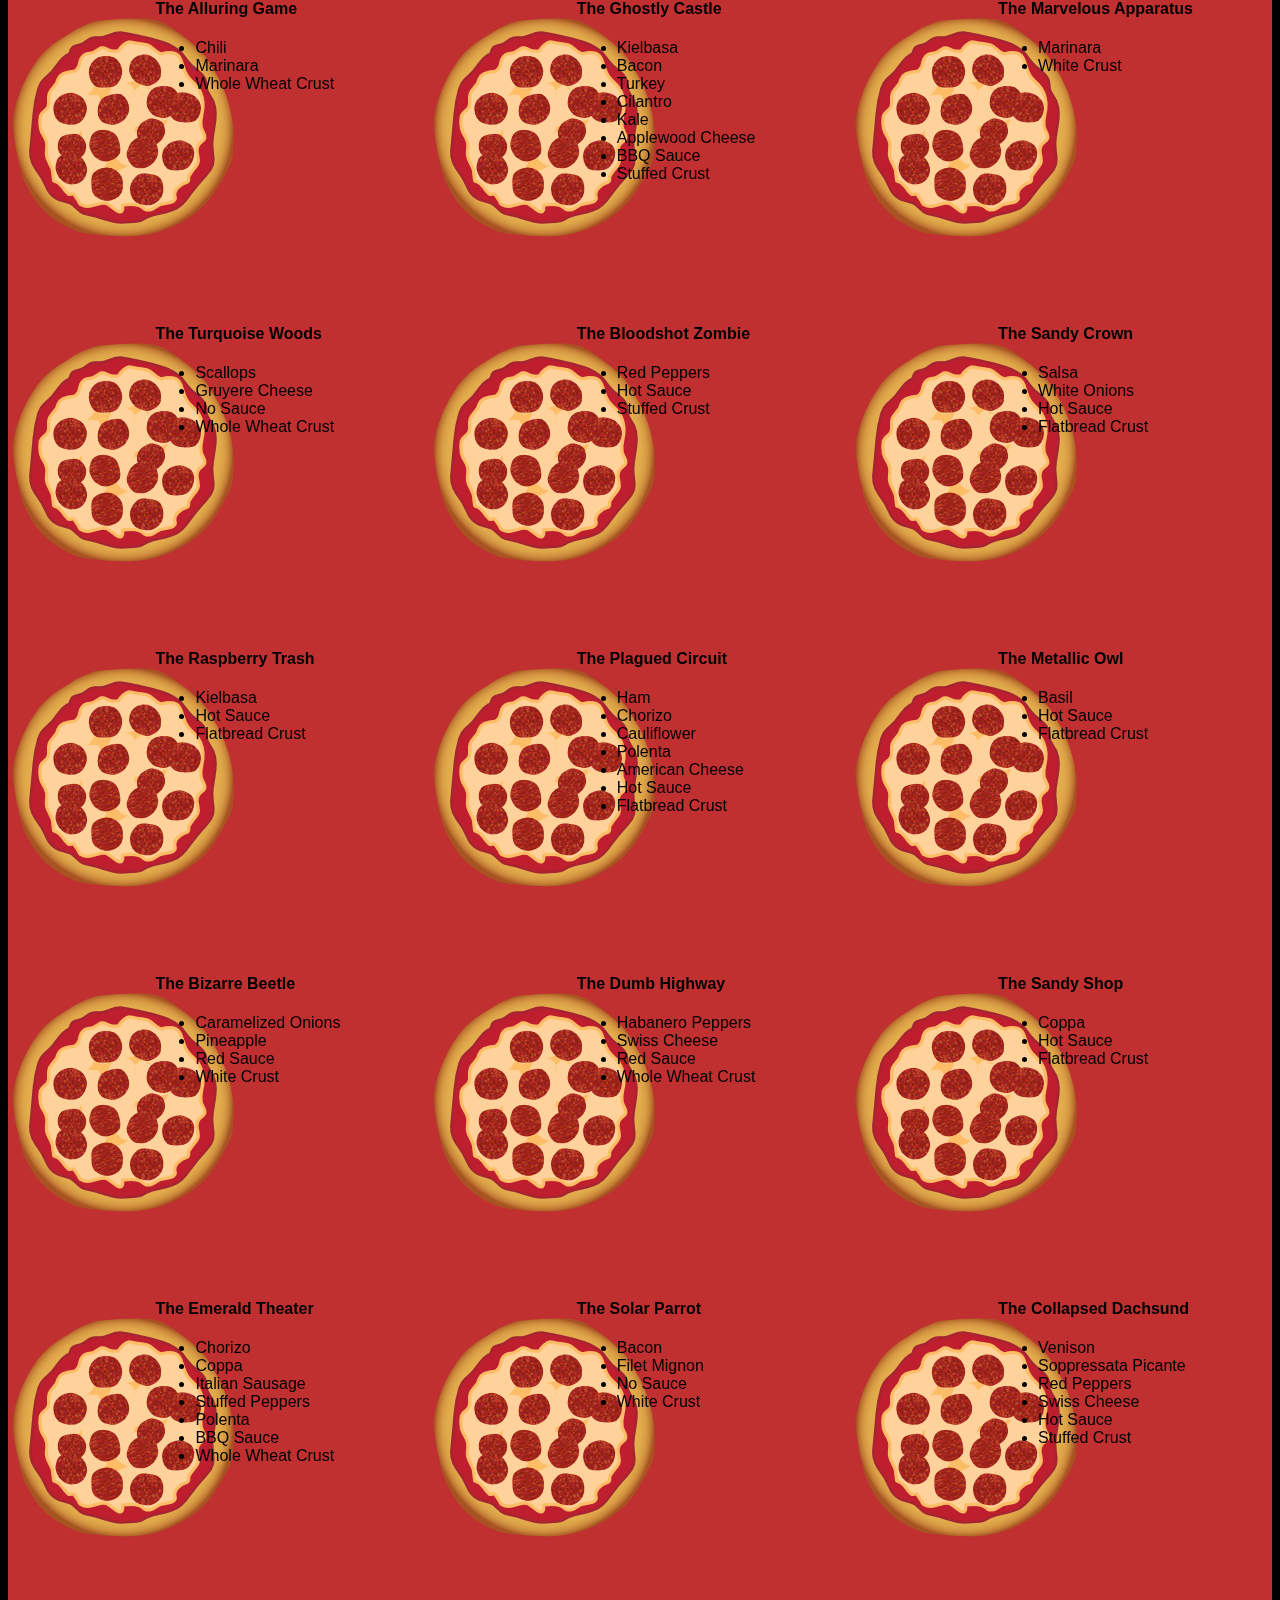
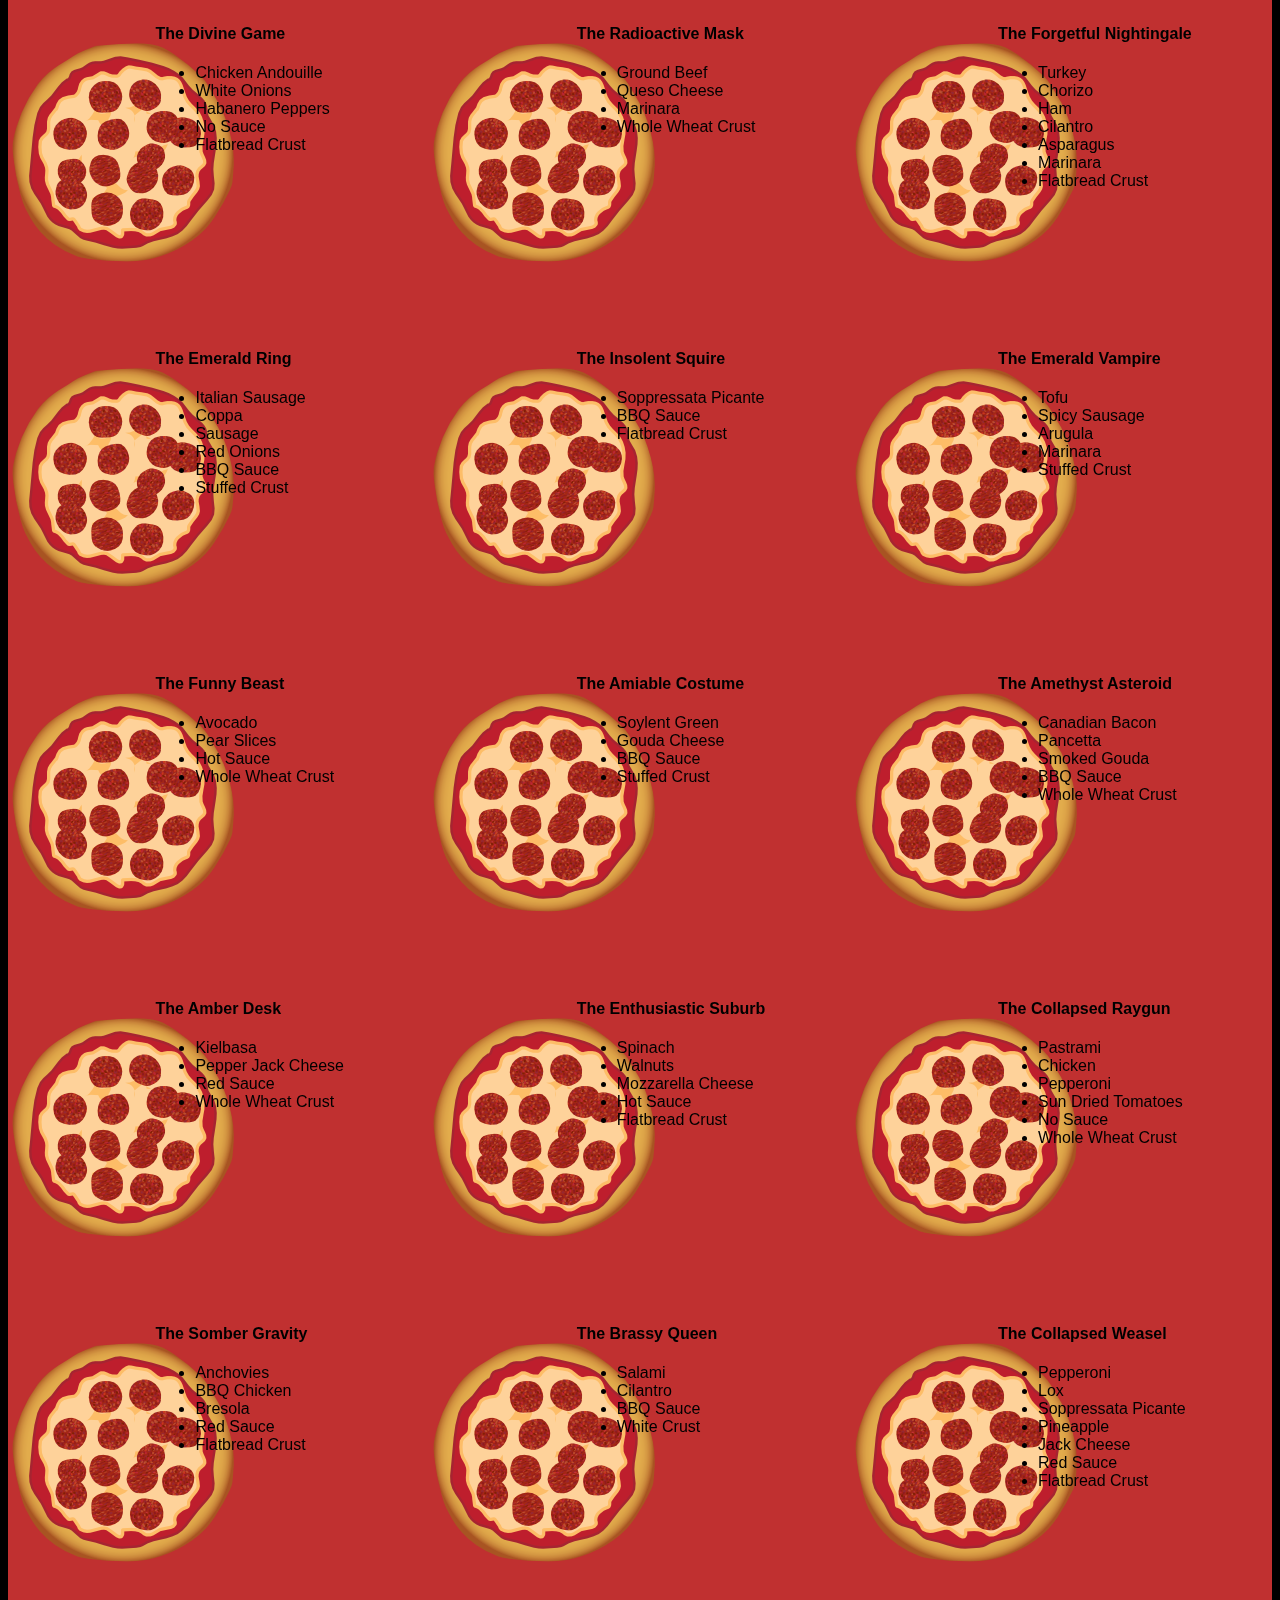
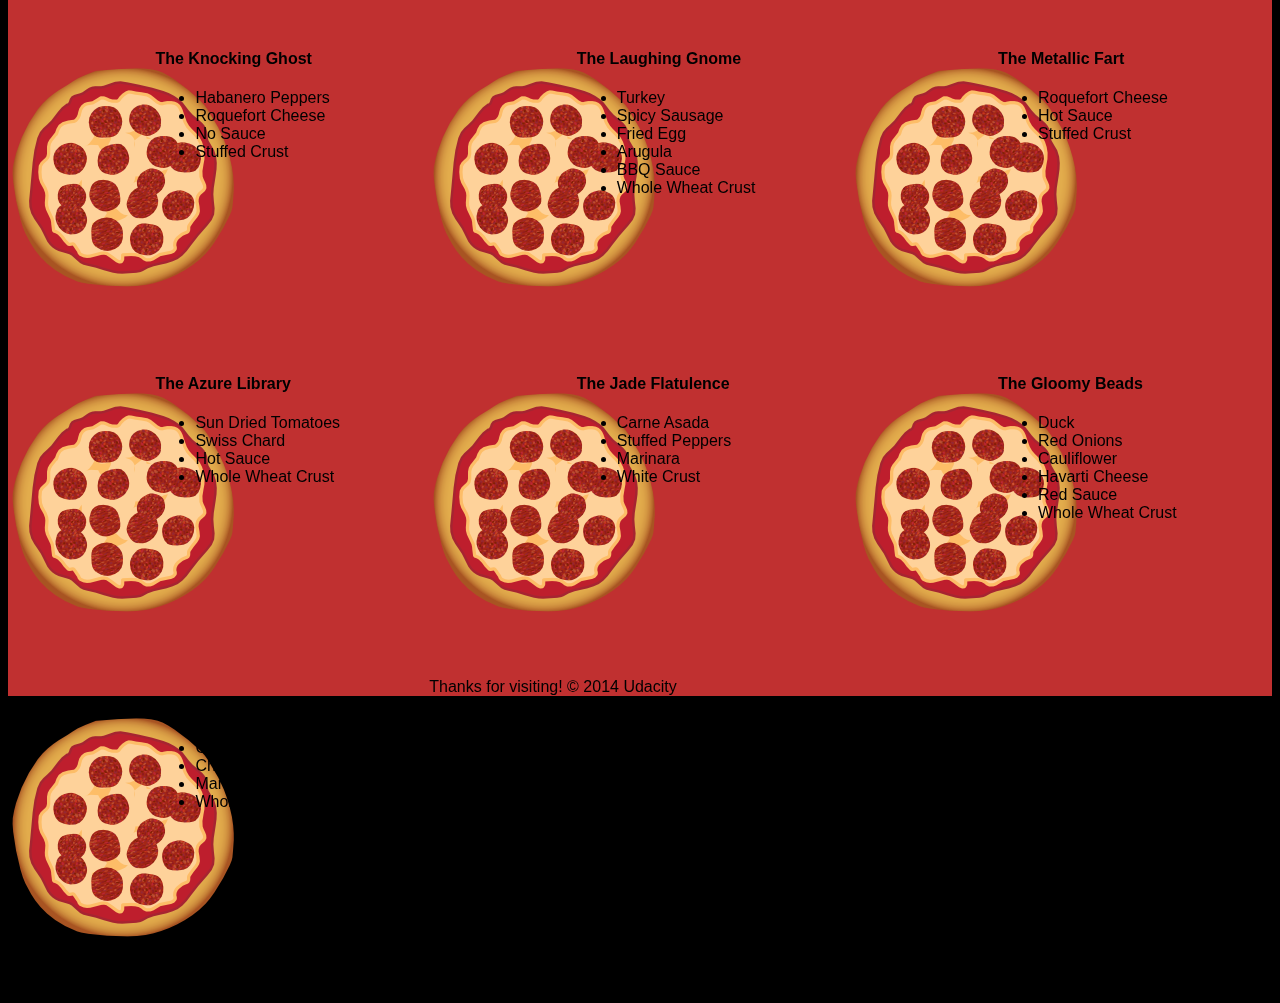
==== commit f4bc68d9: "Update pizza.html" ====
--- a/views/pizza.html
+++ b/views/pizza.html
@@ -59,10 +59,6 @@
     @media only screen and (max-width:480px){
       img.non-mobile-screen { display: none; }
       img.mobile-screen { display: initial; }
-    }
-    @media only screen and (min-width:600) and (max-width:481px){
-      img.non-mobile-screen { display: none; }
-      img.mobile-screen { display: none; }
       .mover{
         display:none;
       }
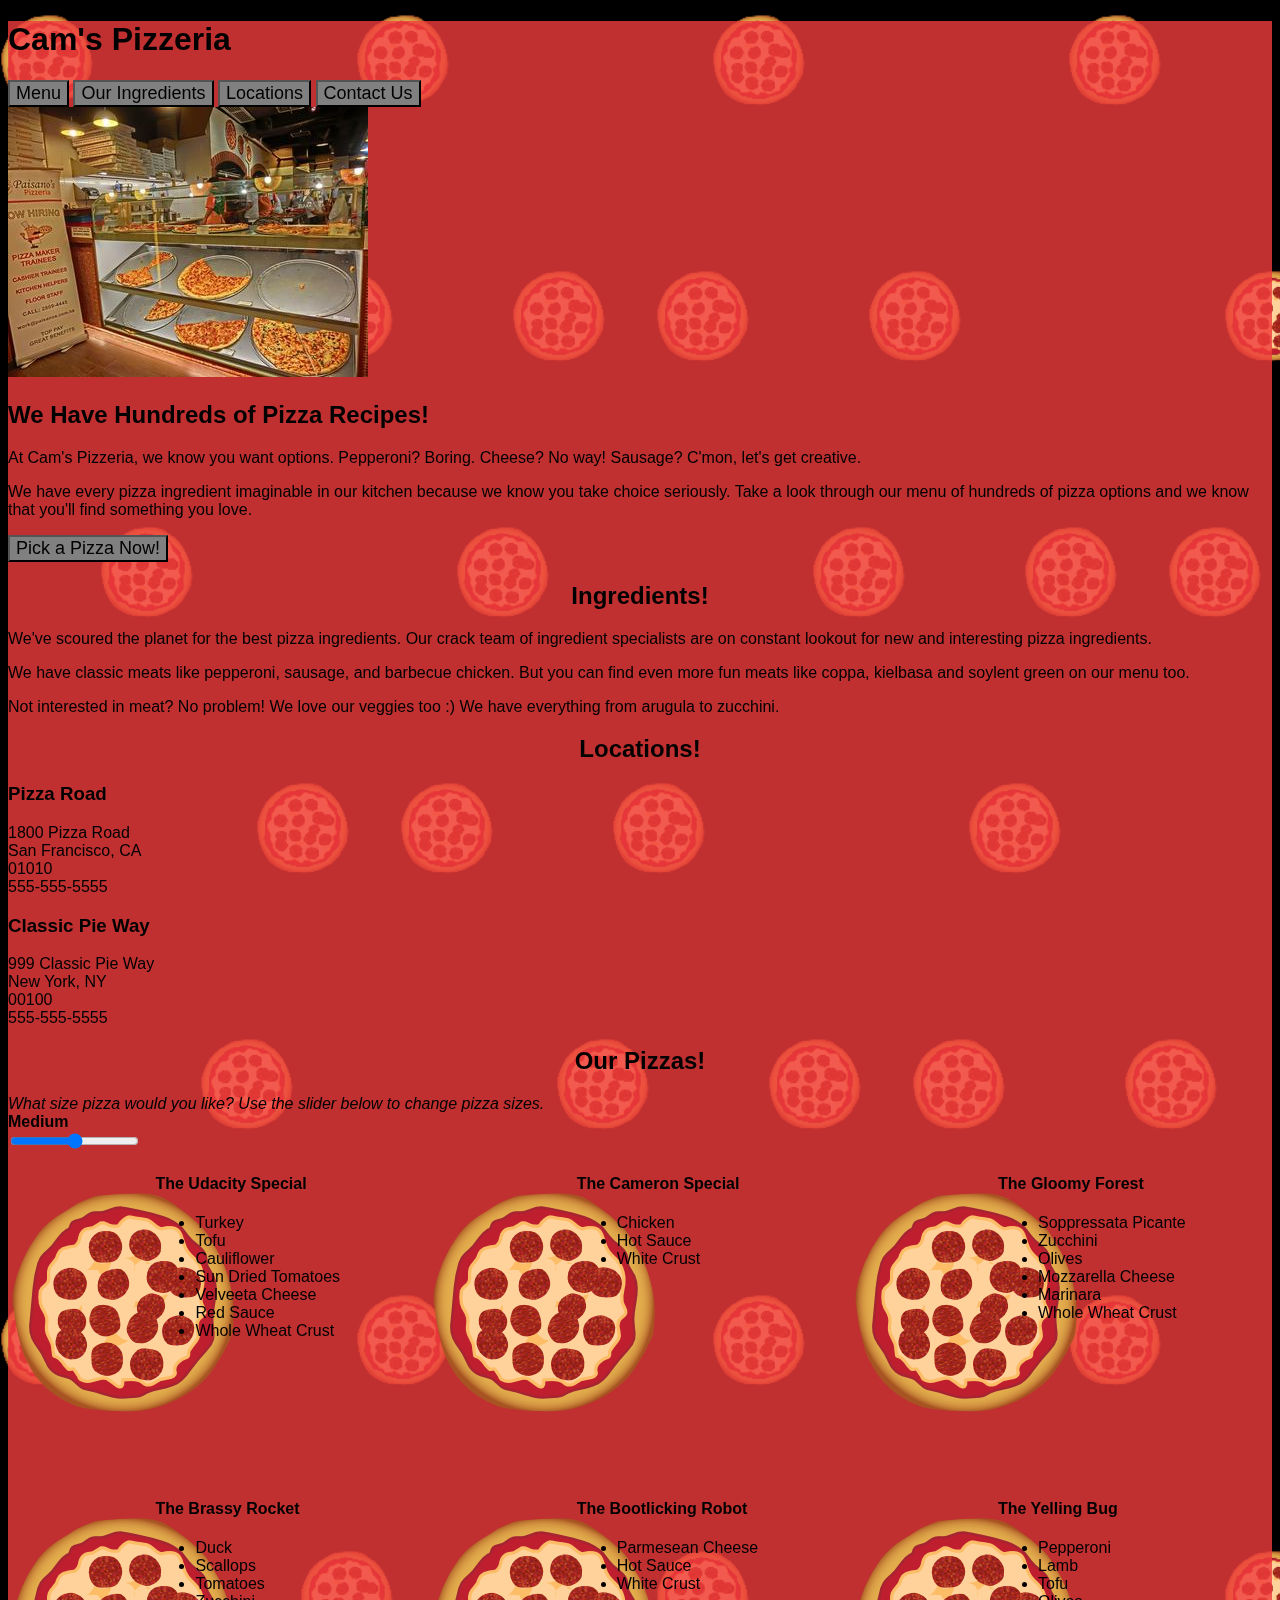
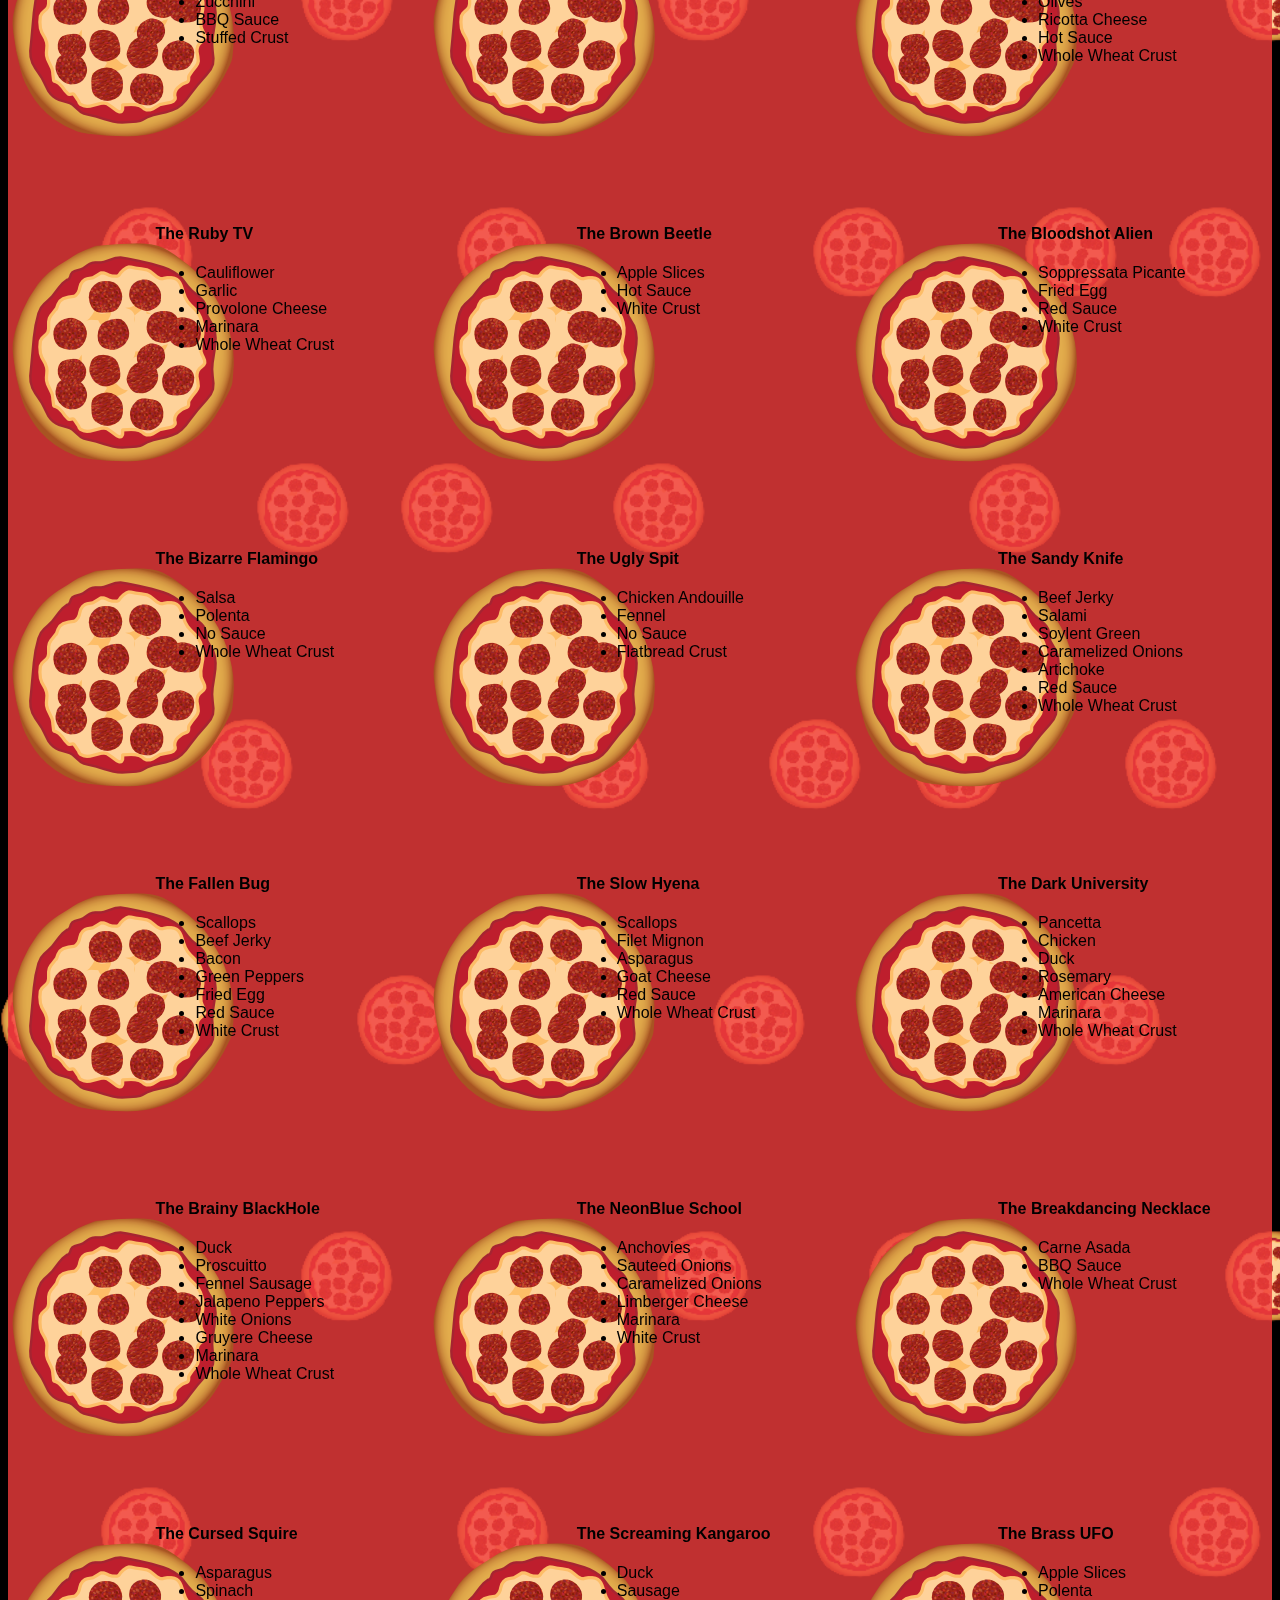
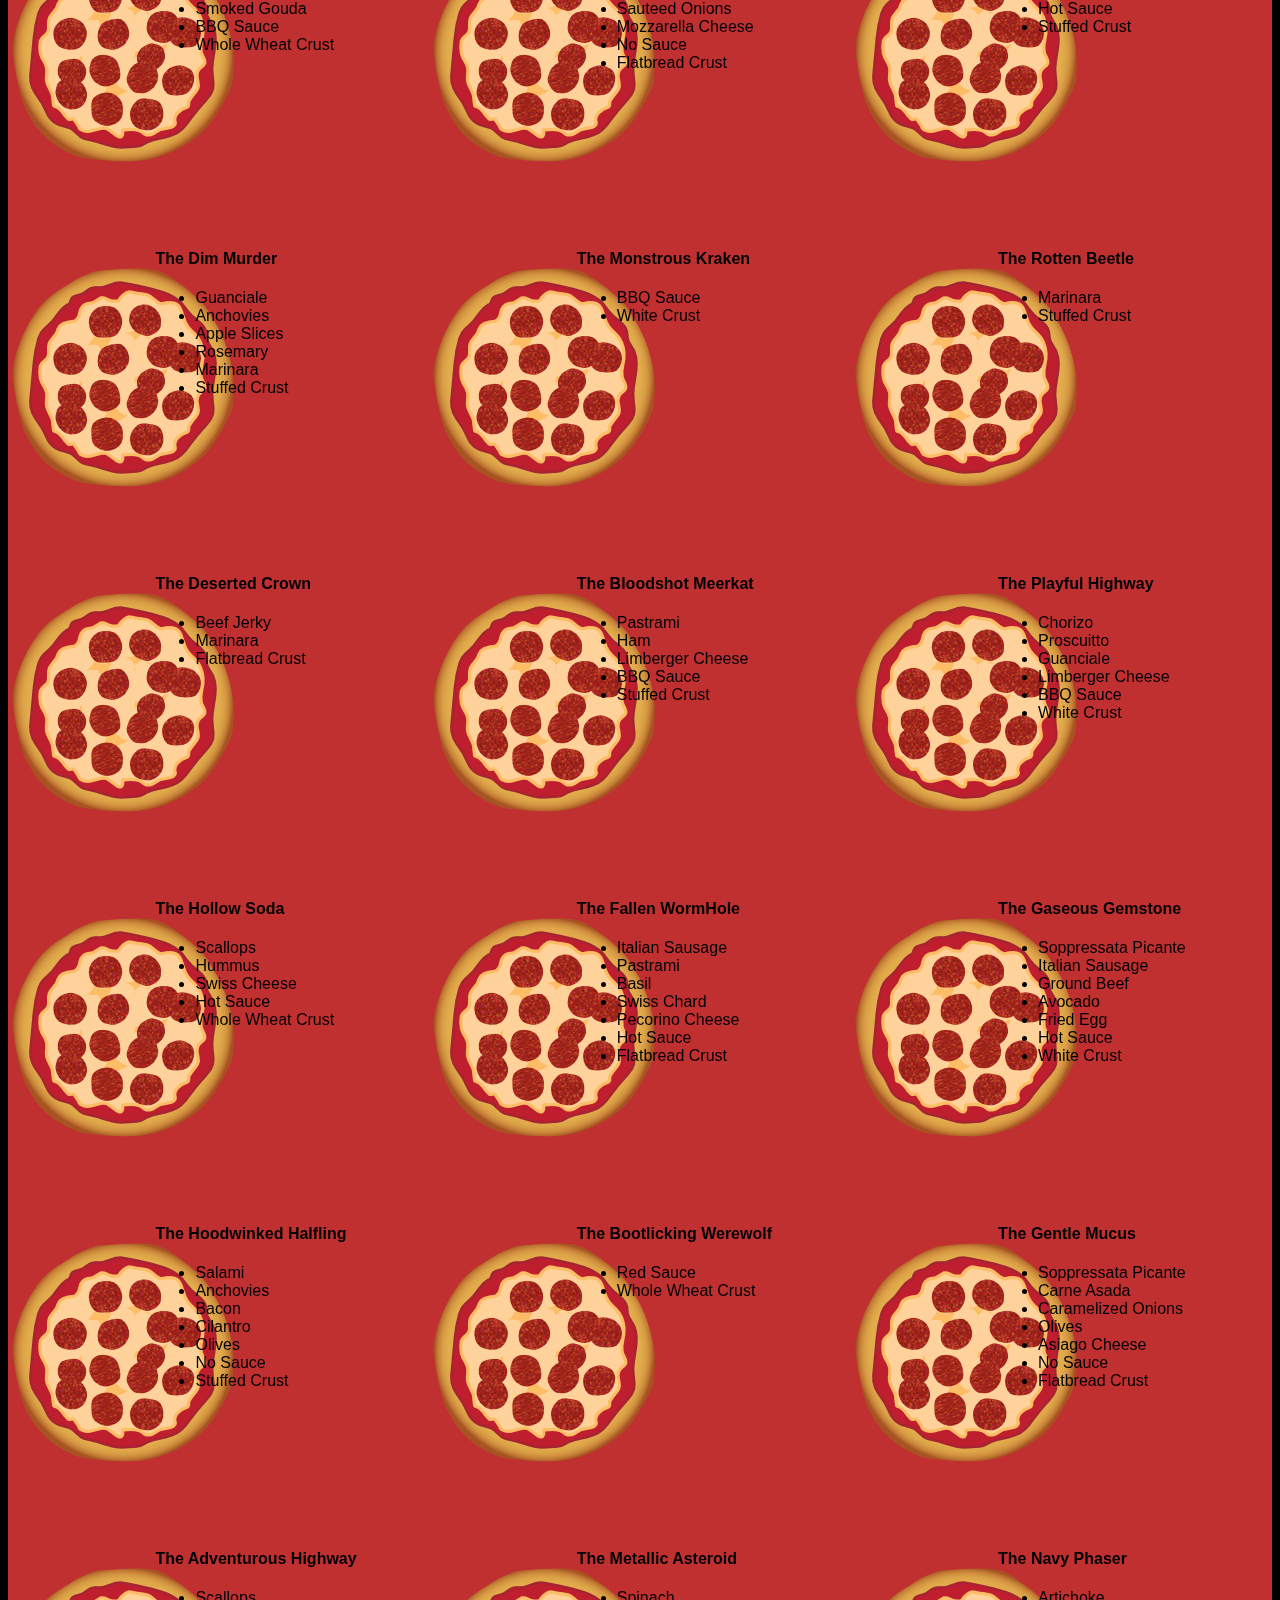
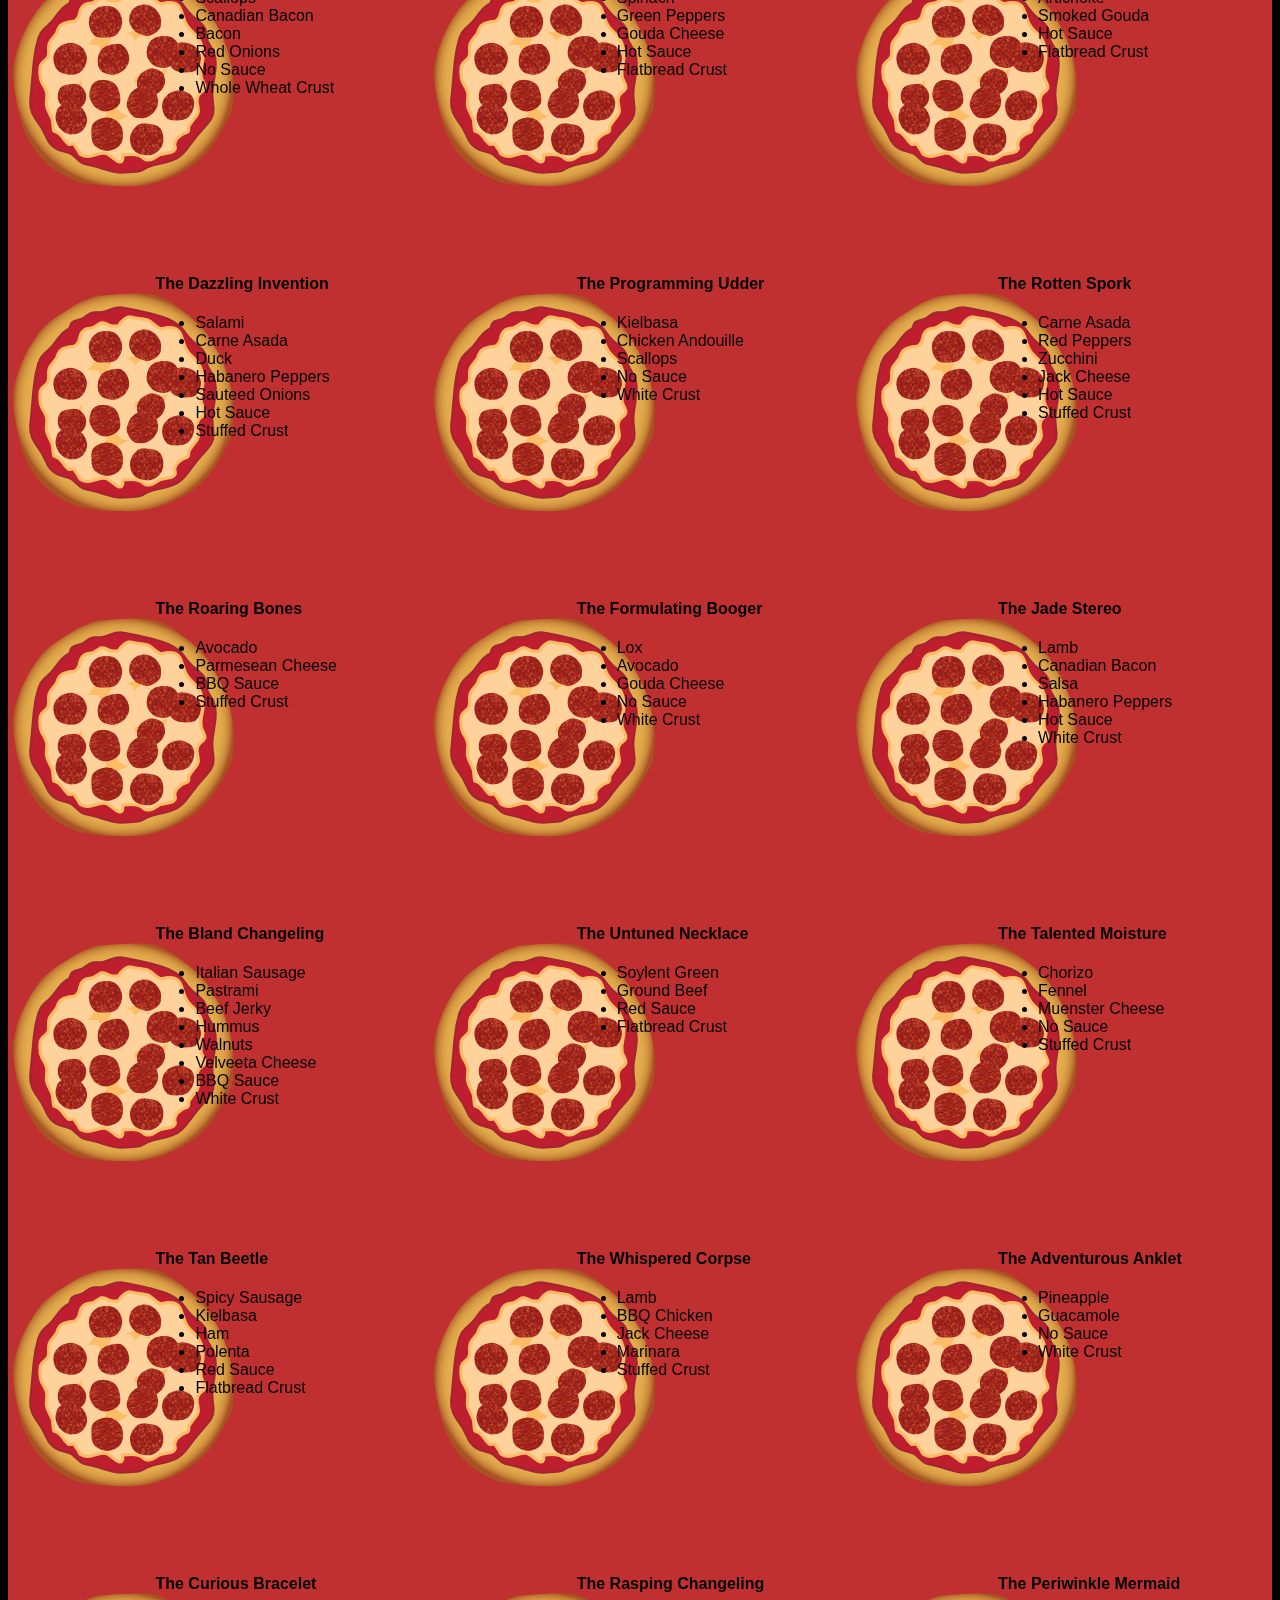
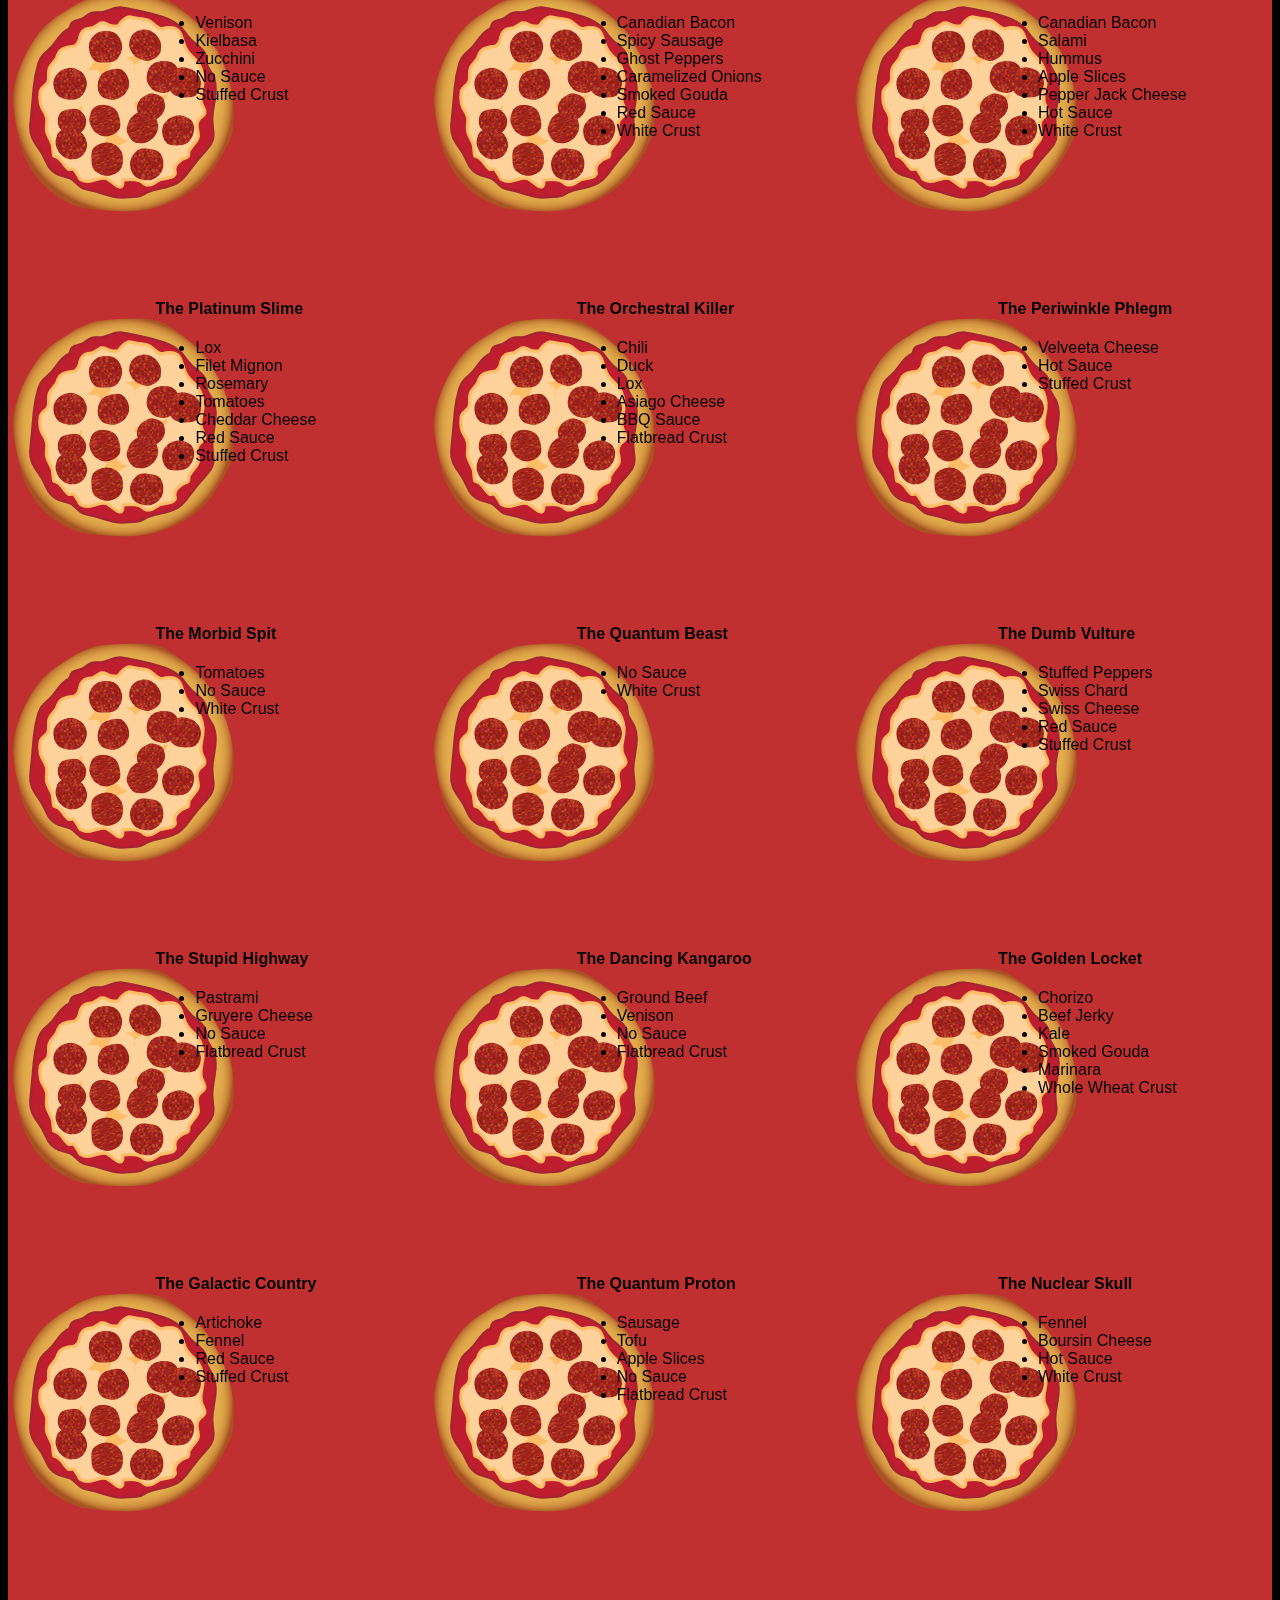
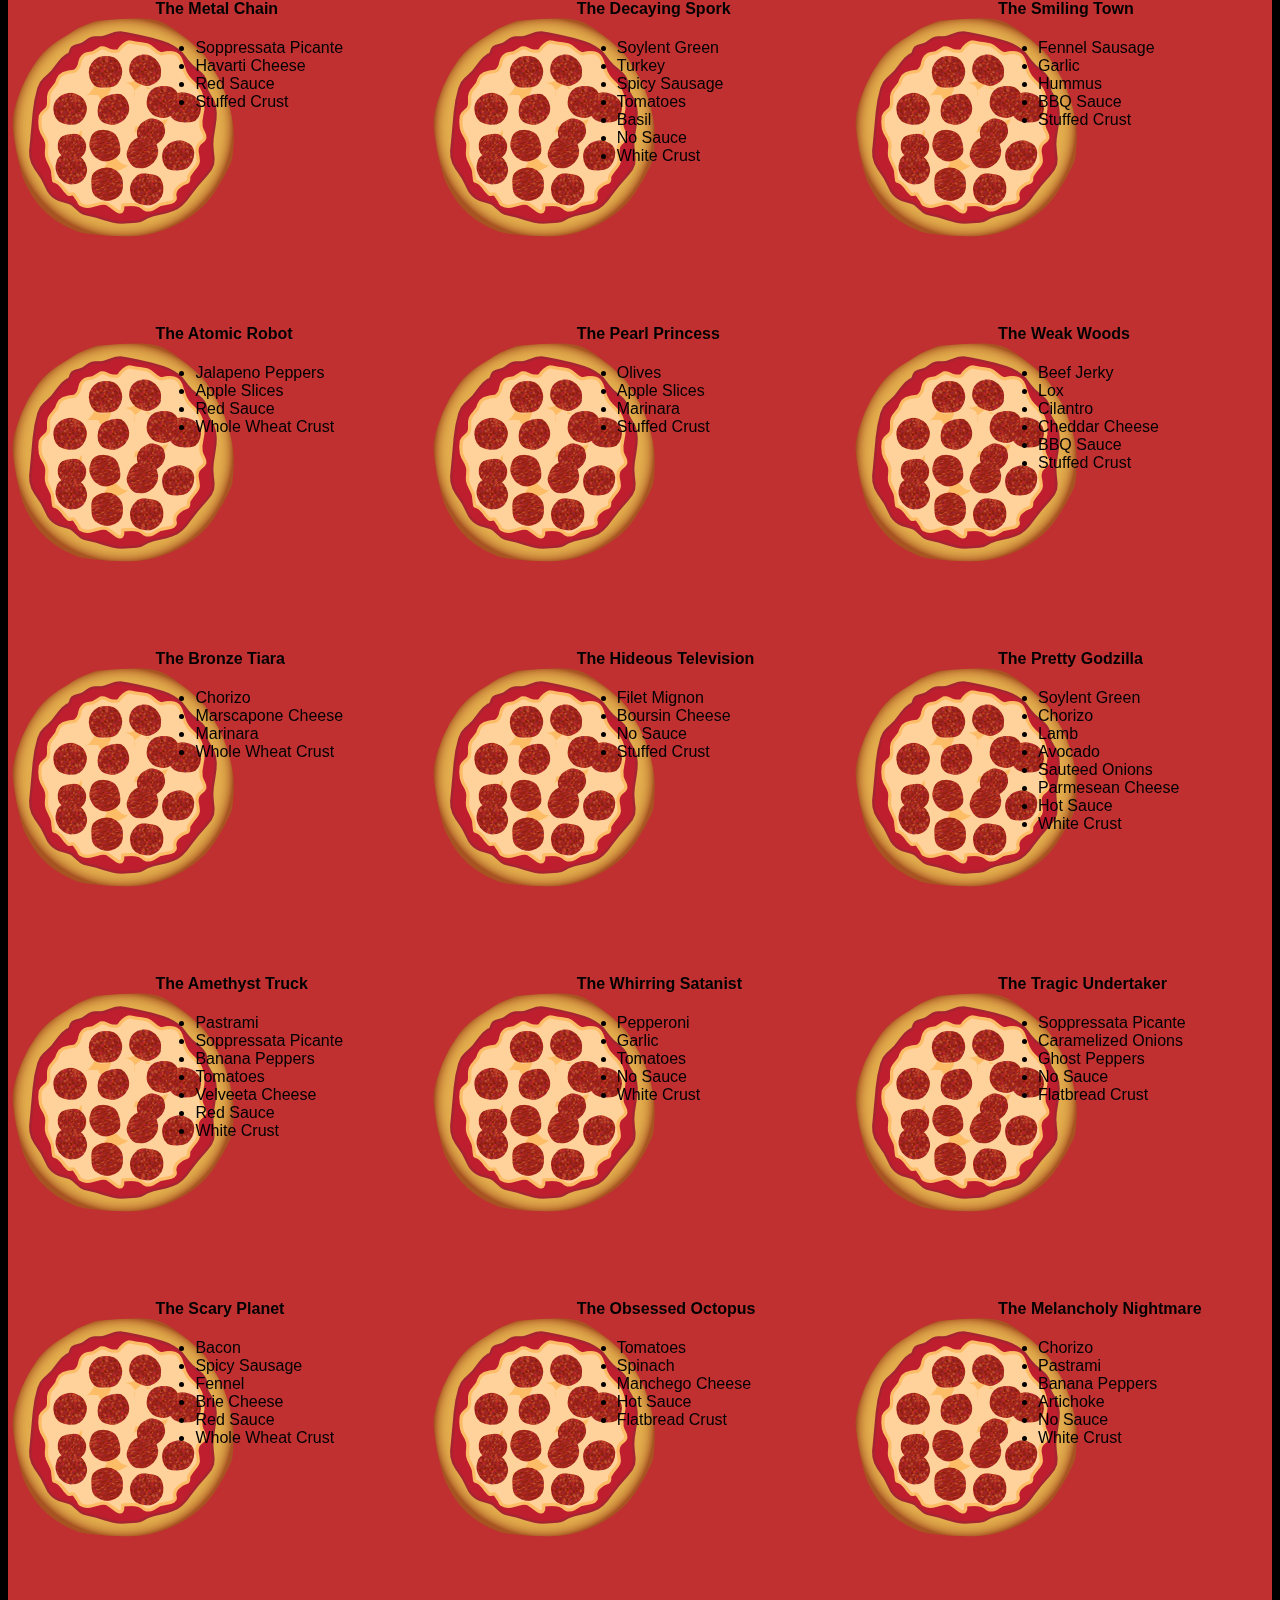
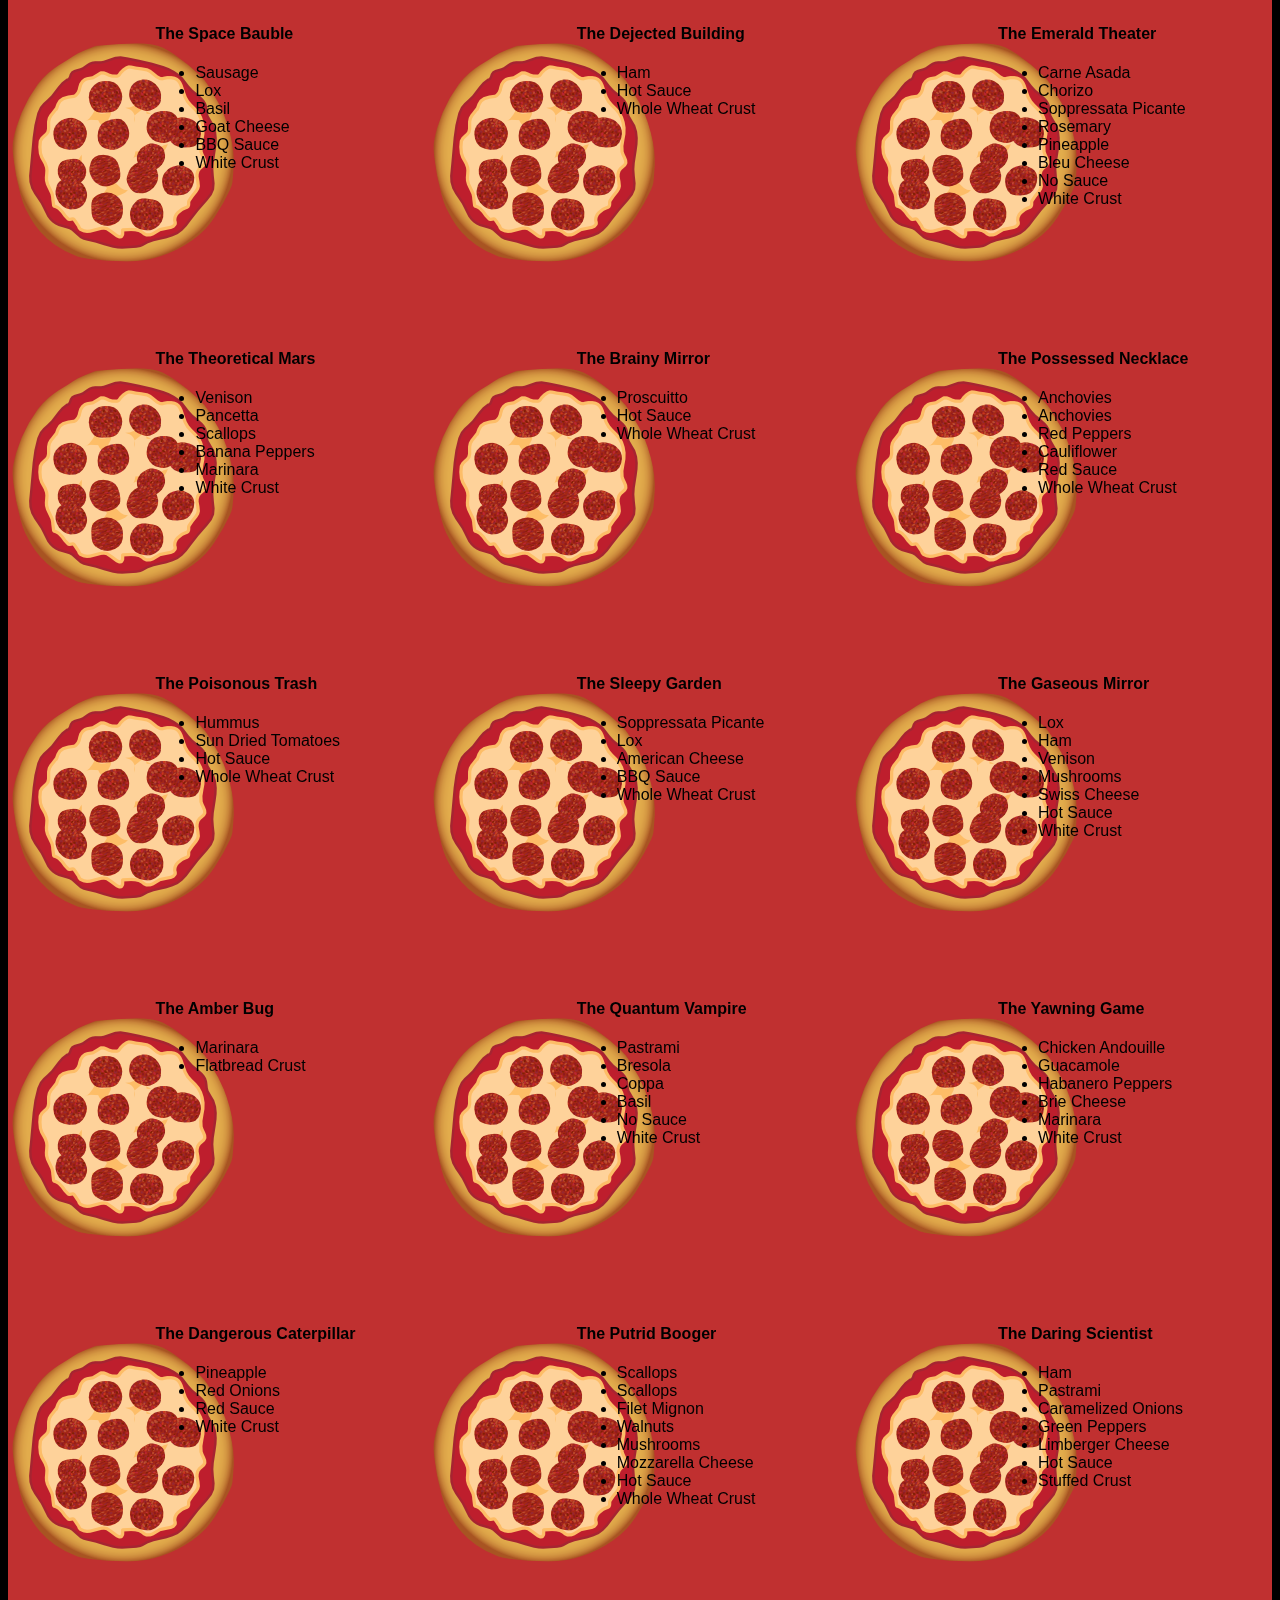
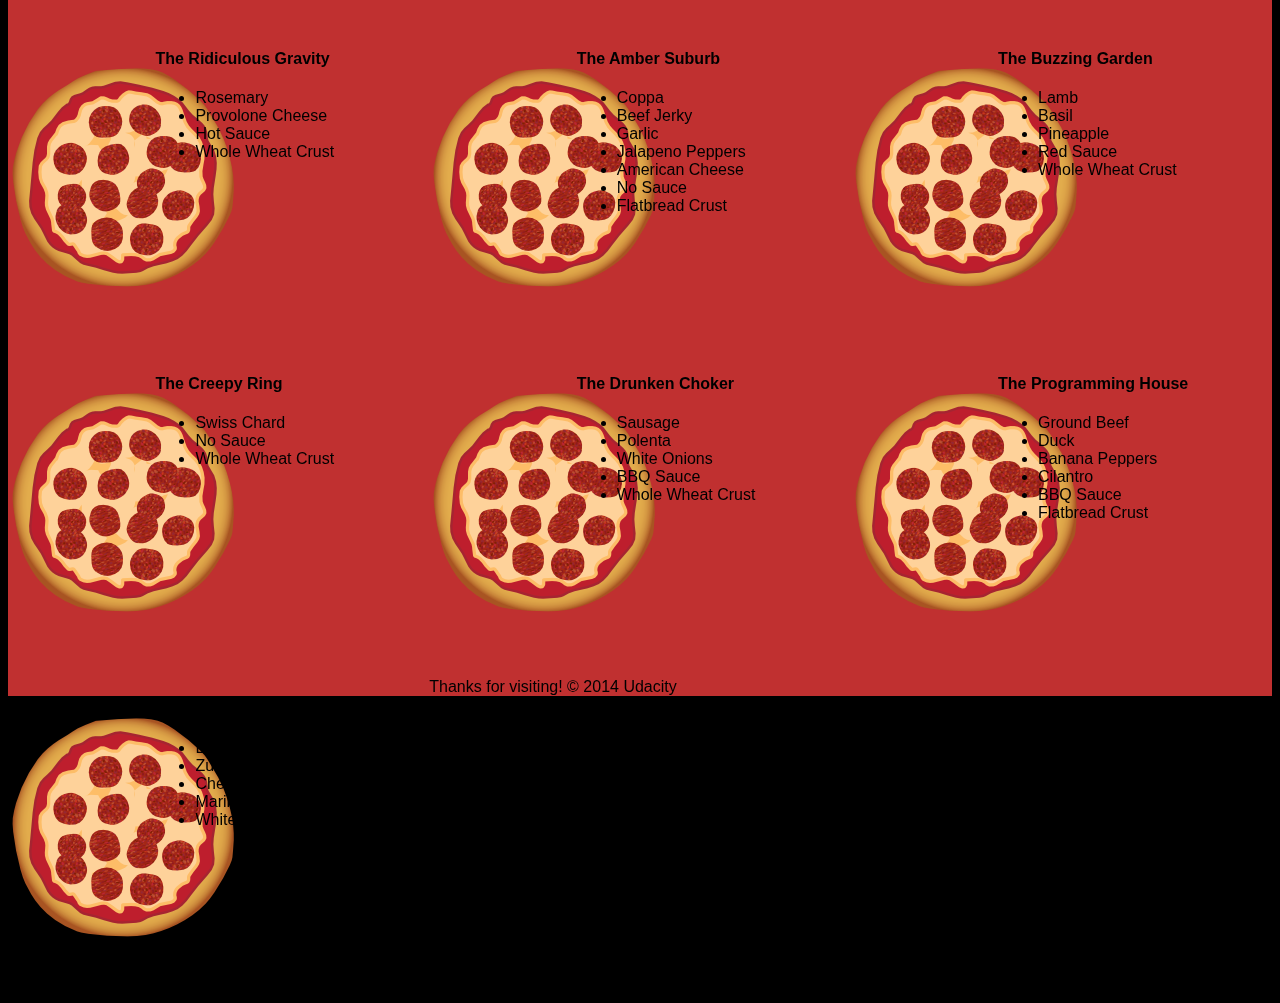
==== commit 80fd1266: "Update pizza.html" ====
--- a/views/pizza.html
+++ b/views/pizza.html
@@ -59,7 +59,7 @@
     @media only screen and (max-width:480px){
       img.non-mobile-screen { display: none; }
       img.mobile-screen { display: initial; }
-      .mover{
+      .randomPizzaContainer{
         display:none;
       }
     }
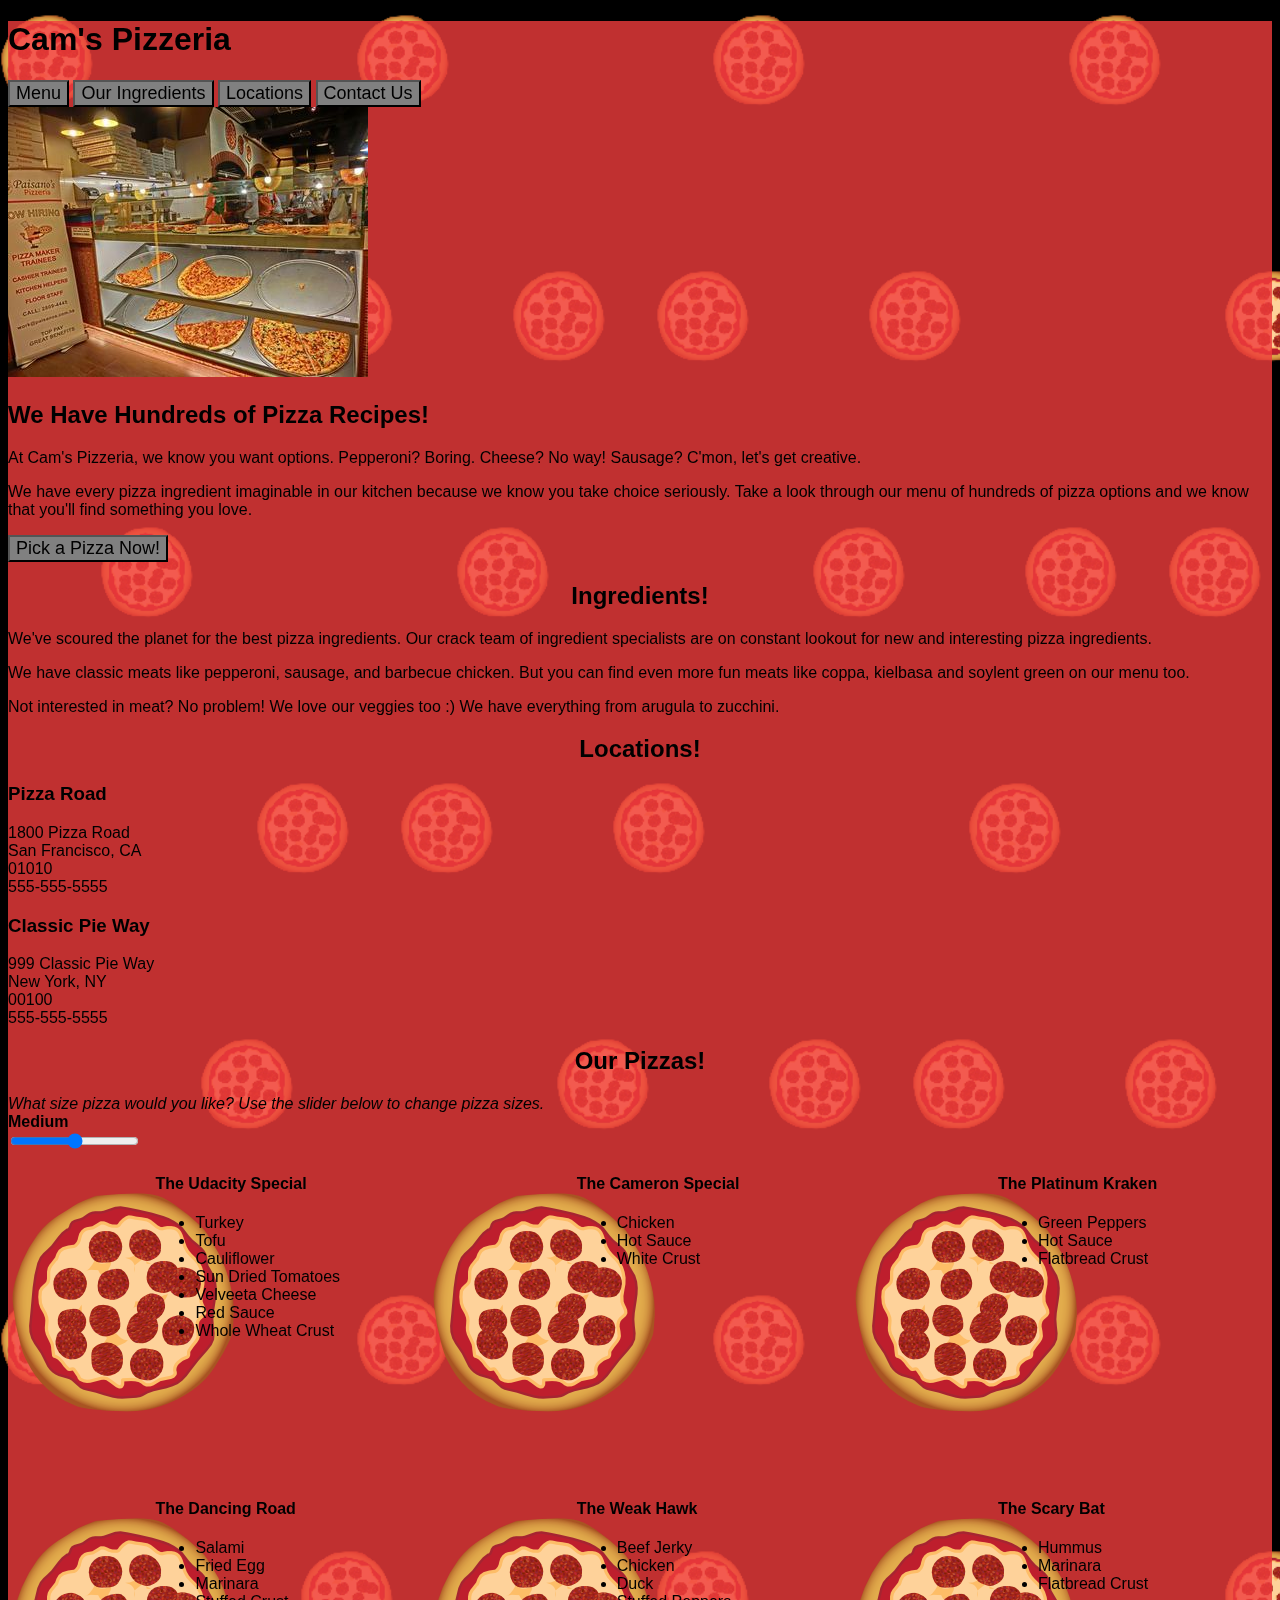
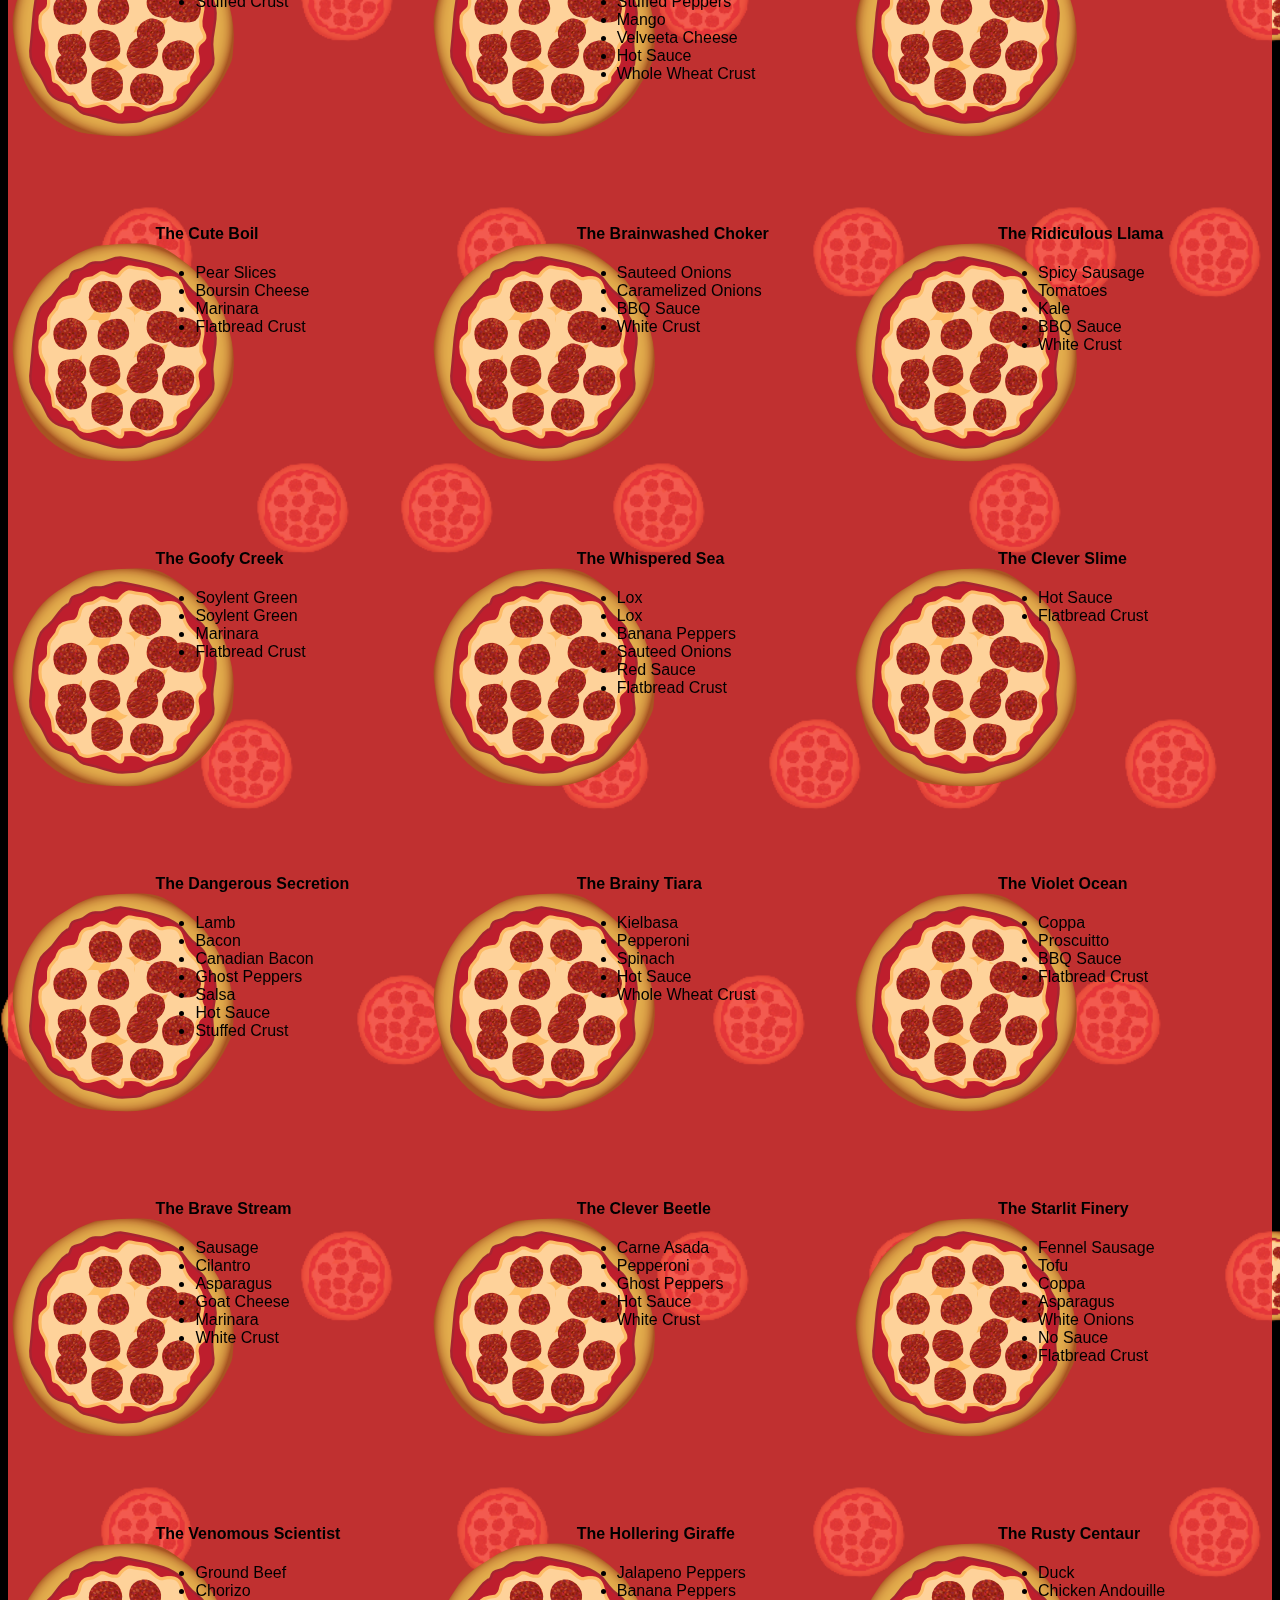
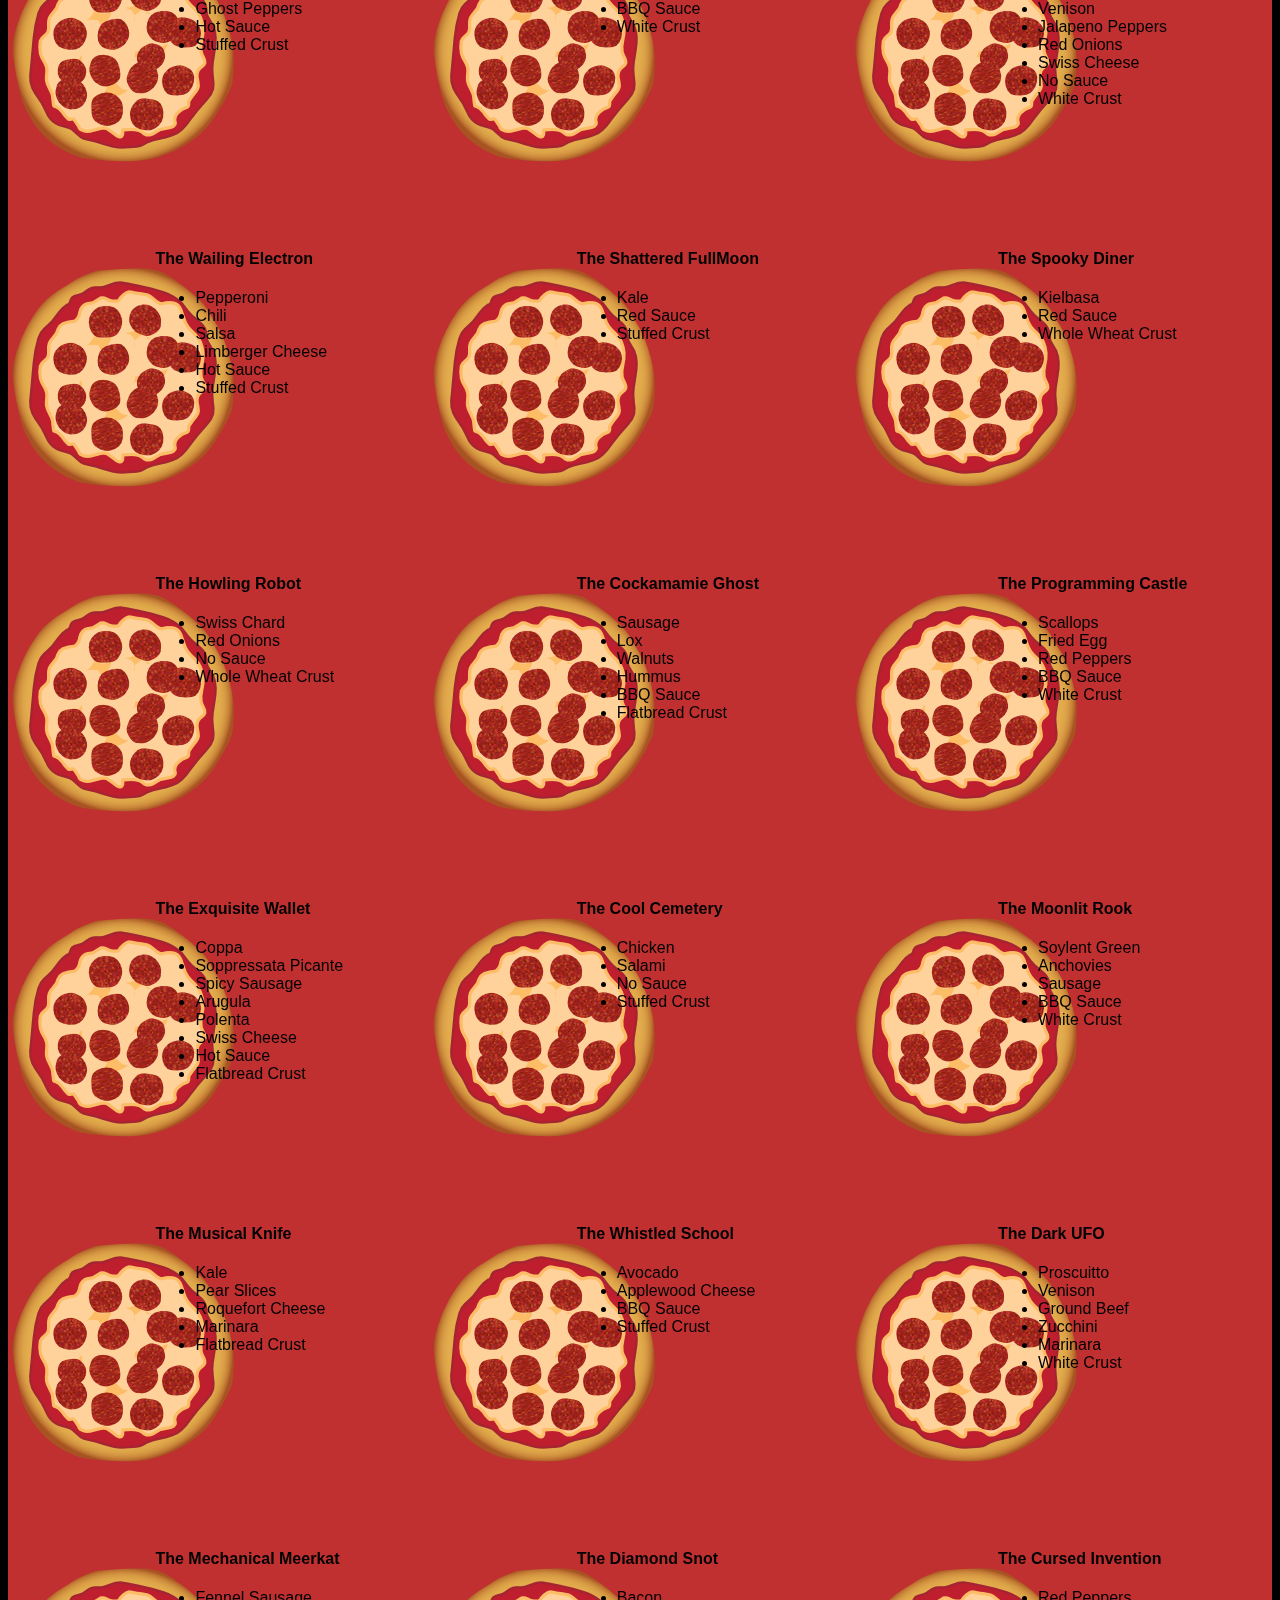
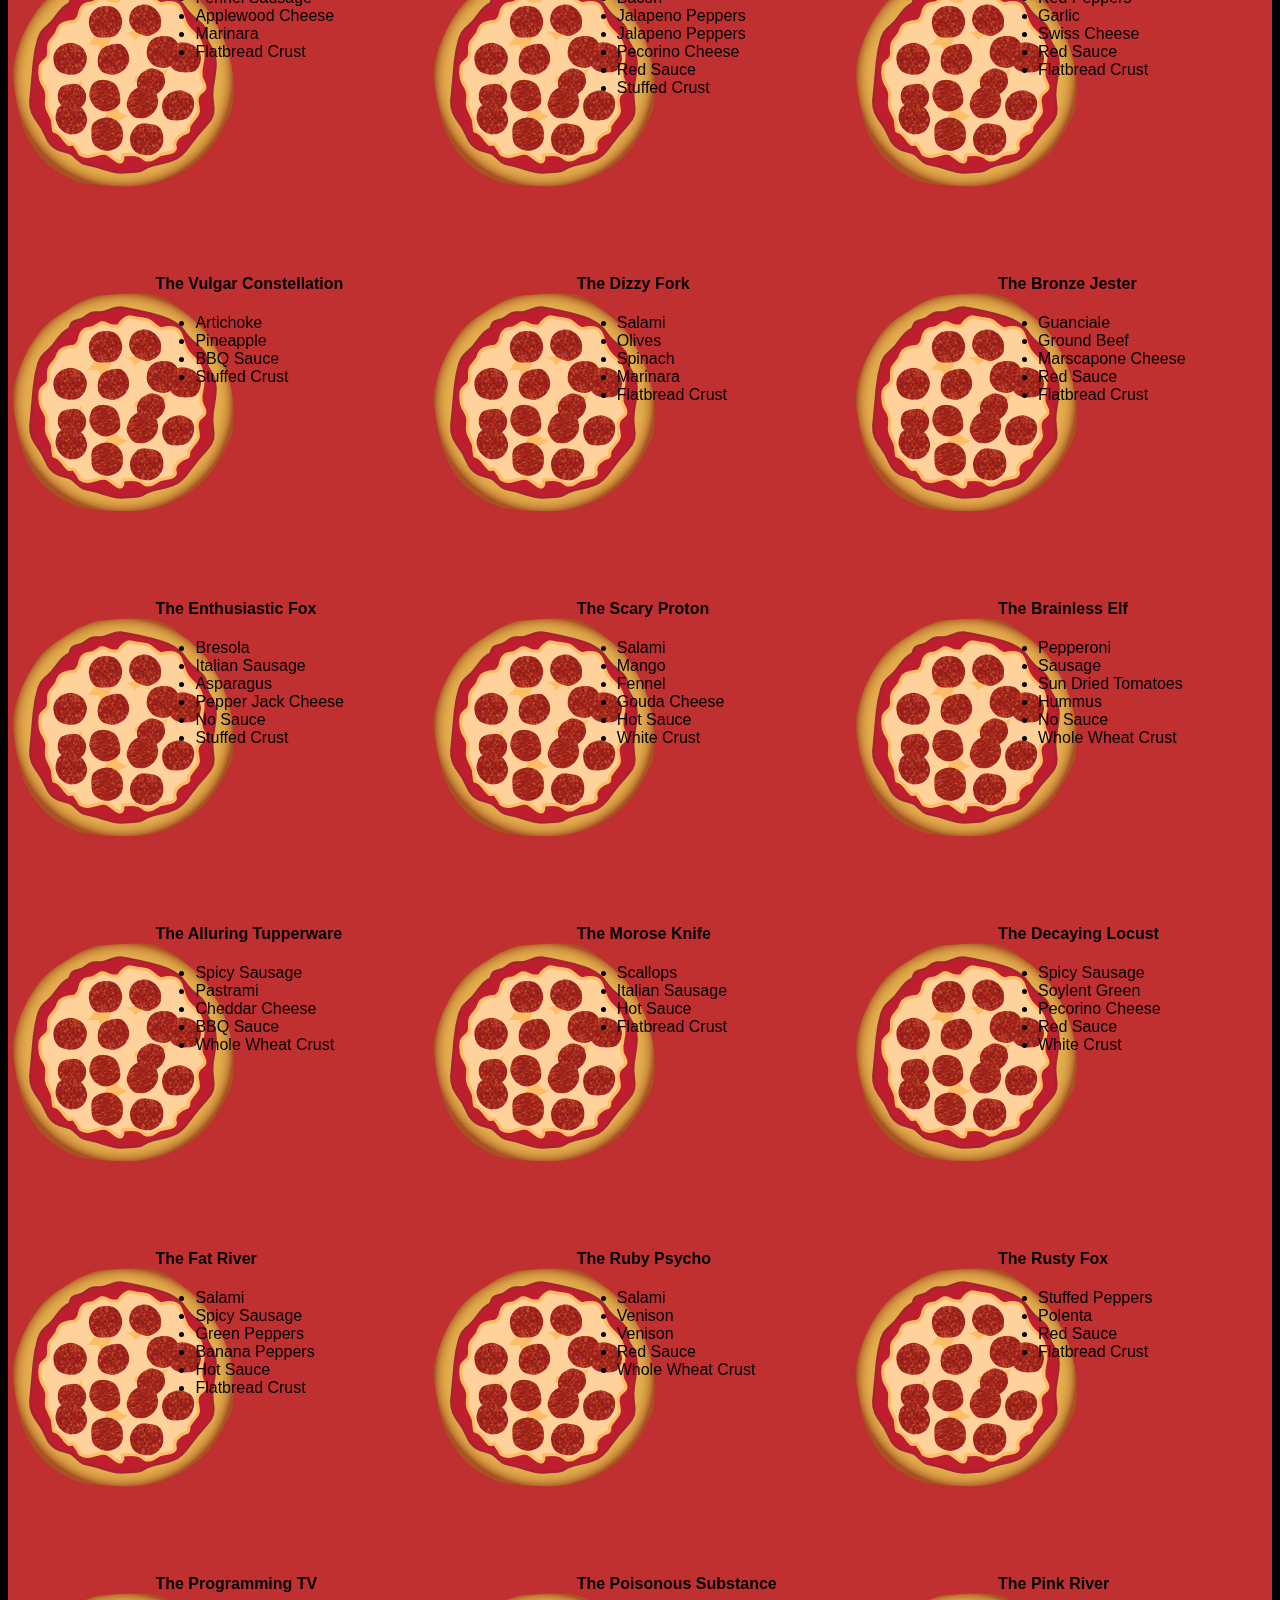
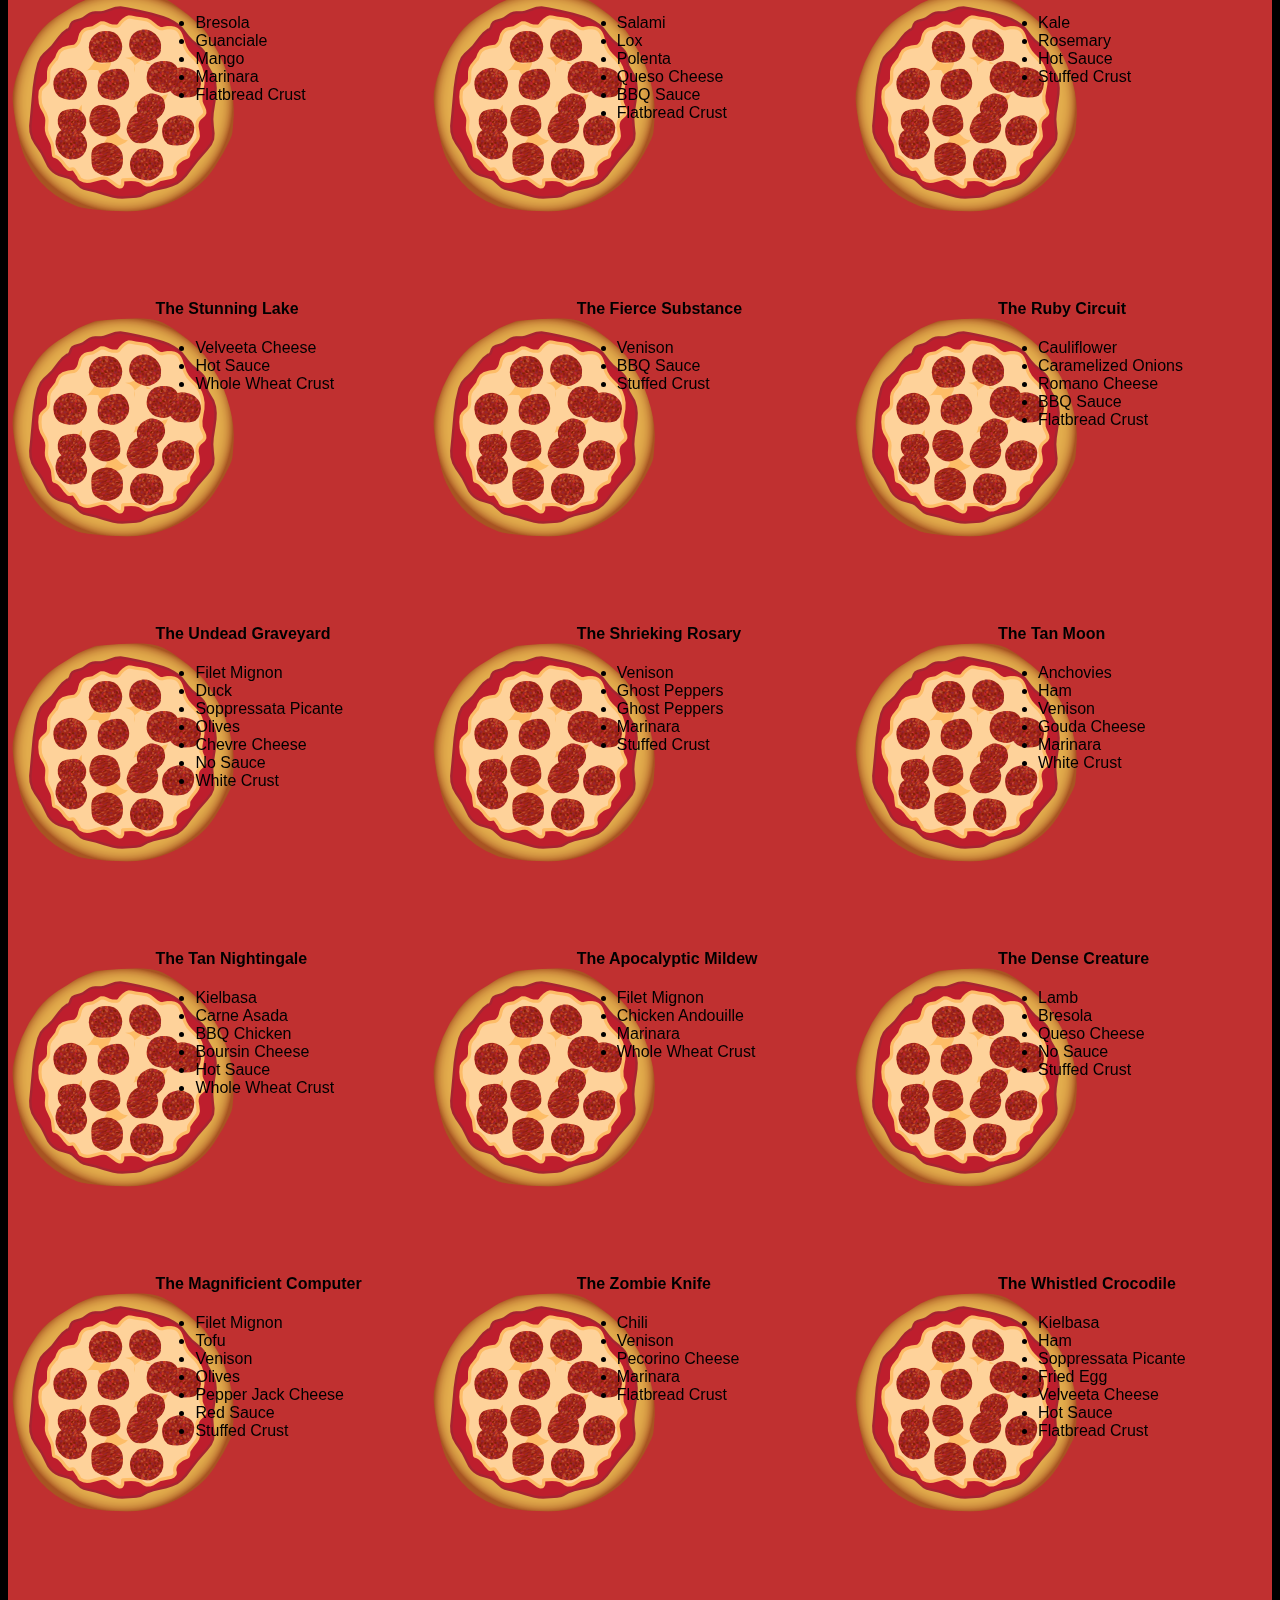
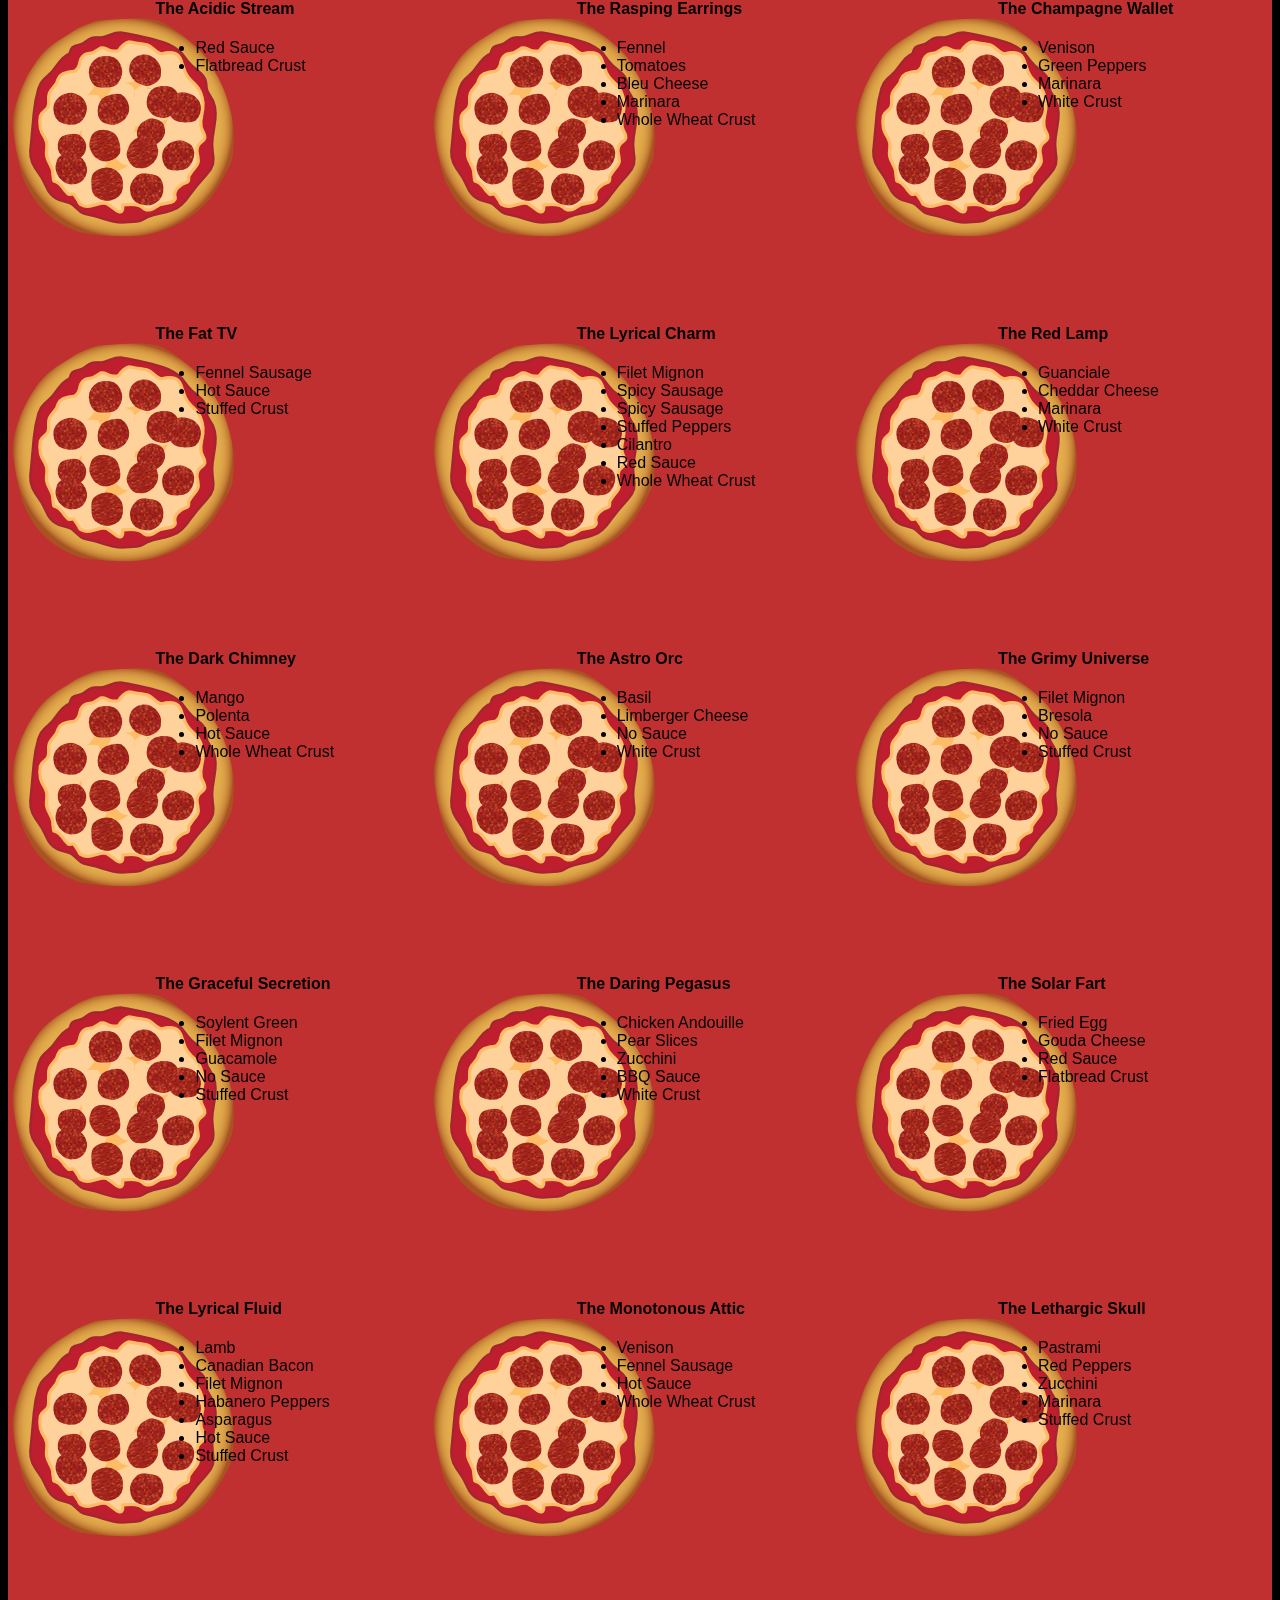
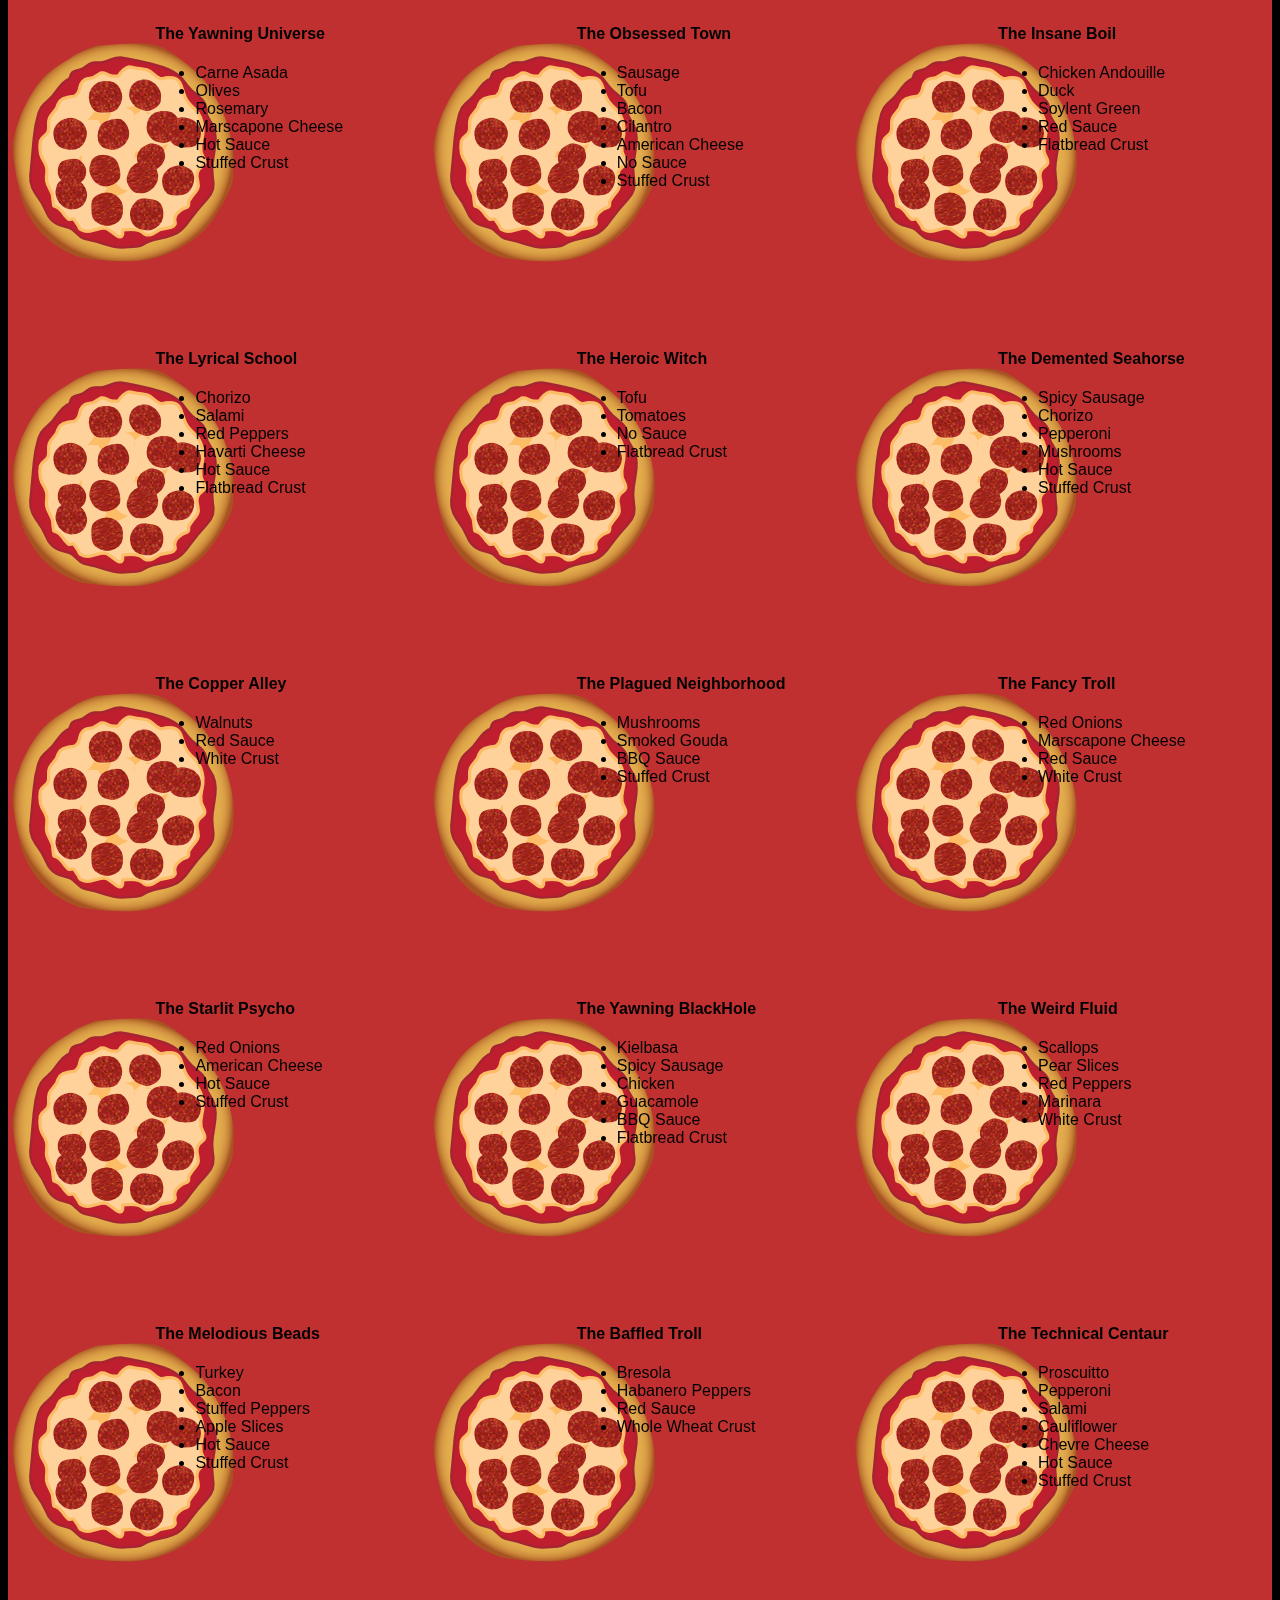
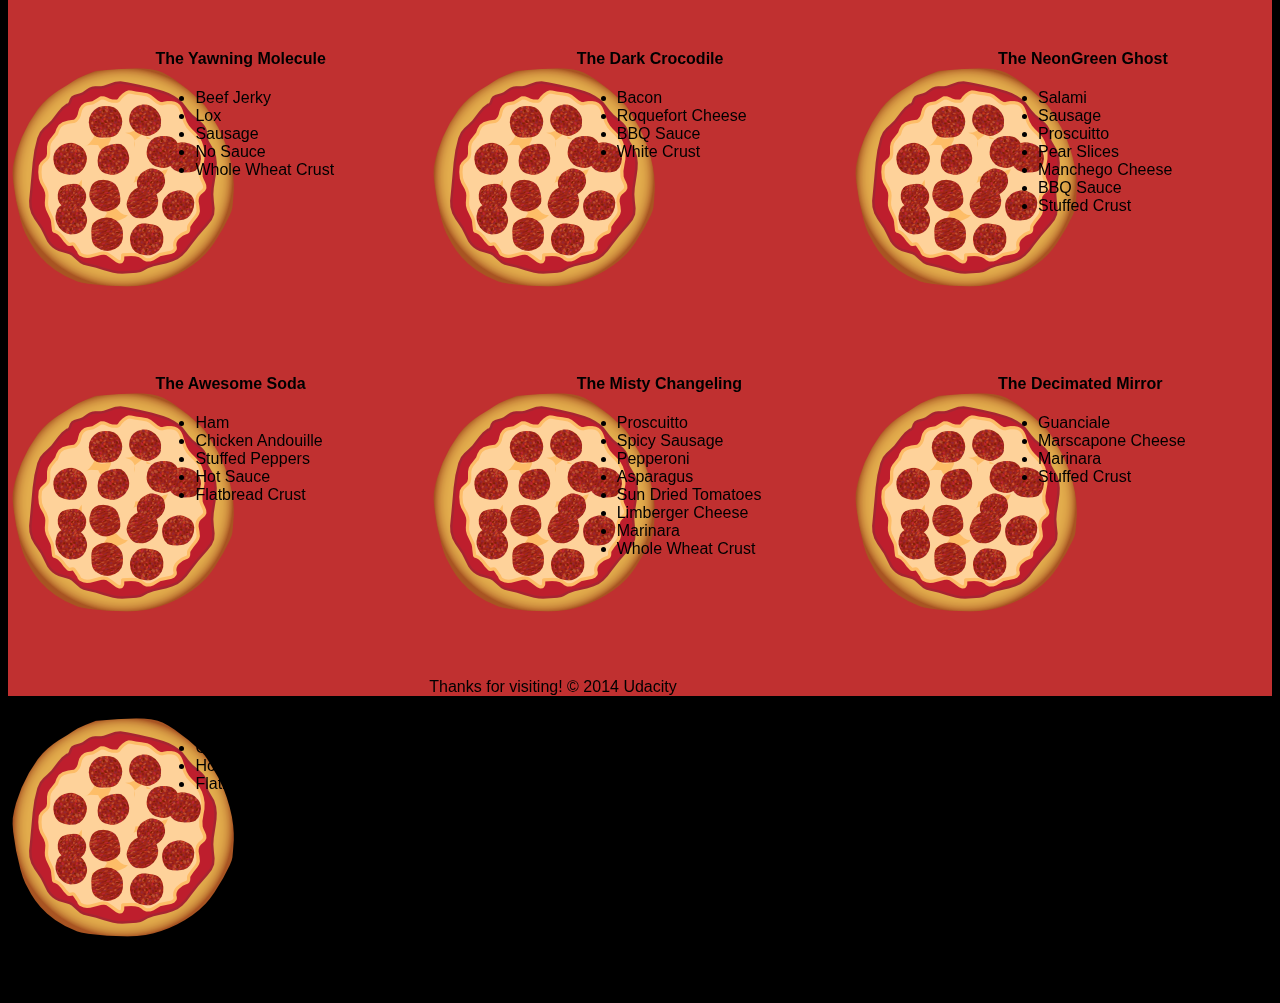
==== commit 0b511f94: "Update pizza.html" ====
--- a/views/pizza.html
+++ b/views/pizza.html
@@ -59,7 +59,7 @@
     @media only screen and (max-width:480px){
       img.non-mobile-screen { display: none; }
       img.mobile-screen { display: initial; }
-      .randomPizzaContainer{
+      .randomPizzaContainer:after{
         display:none;
       }
     }
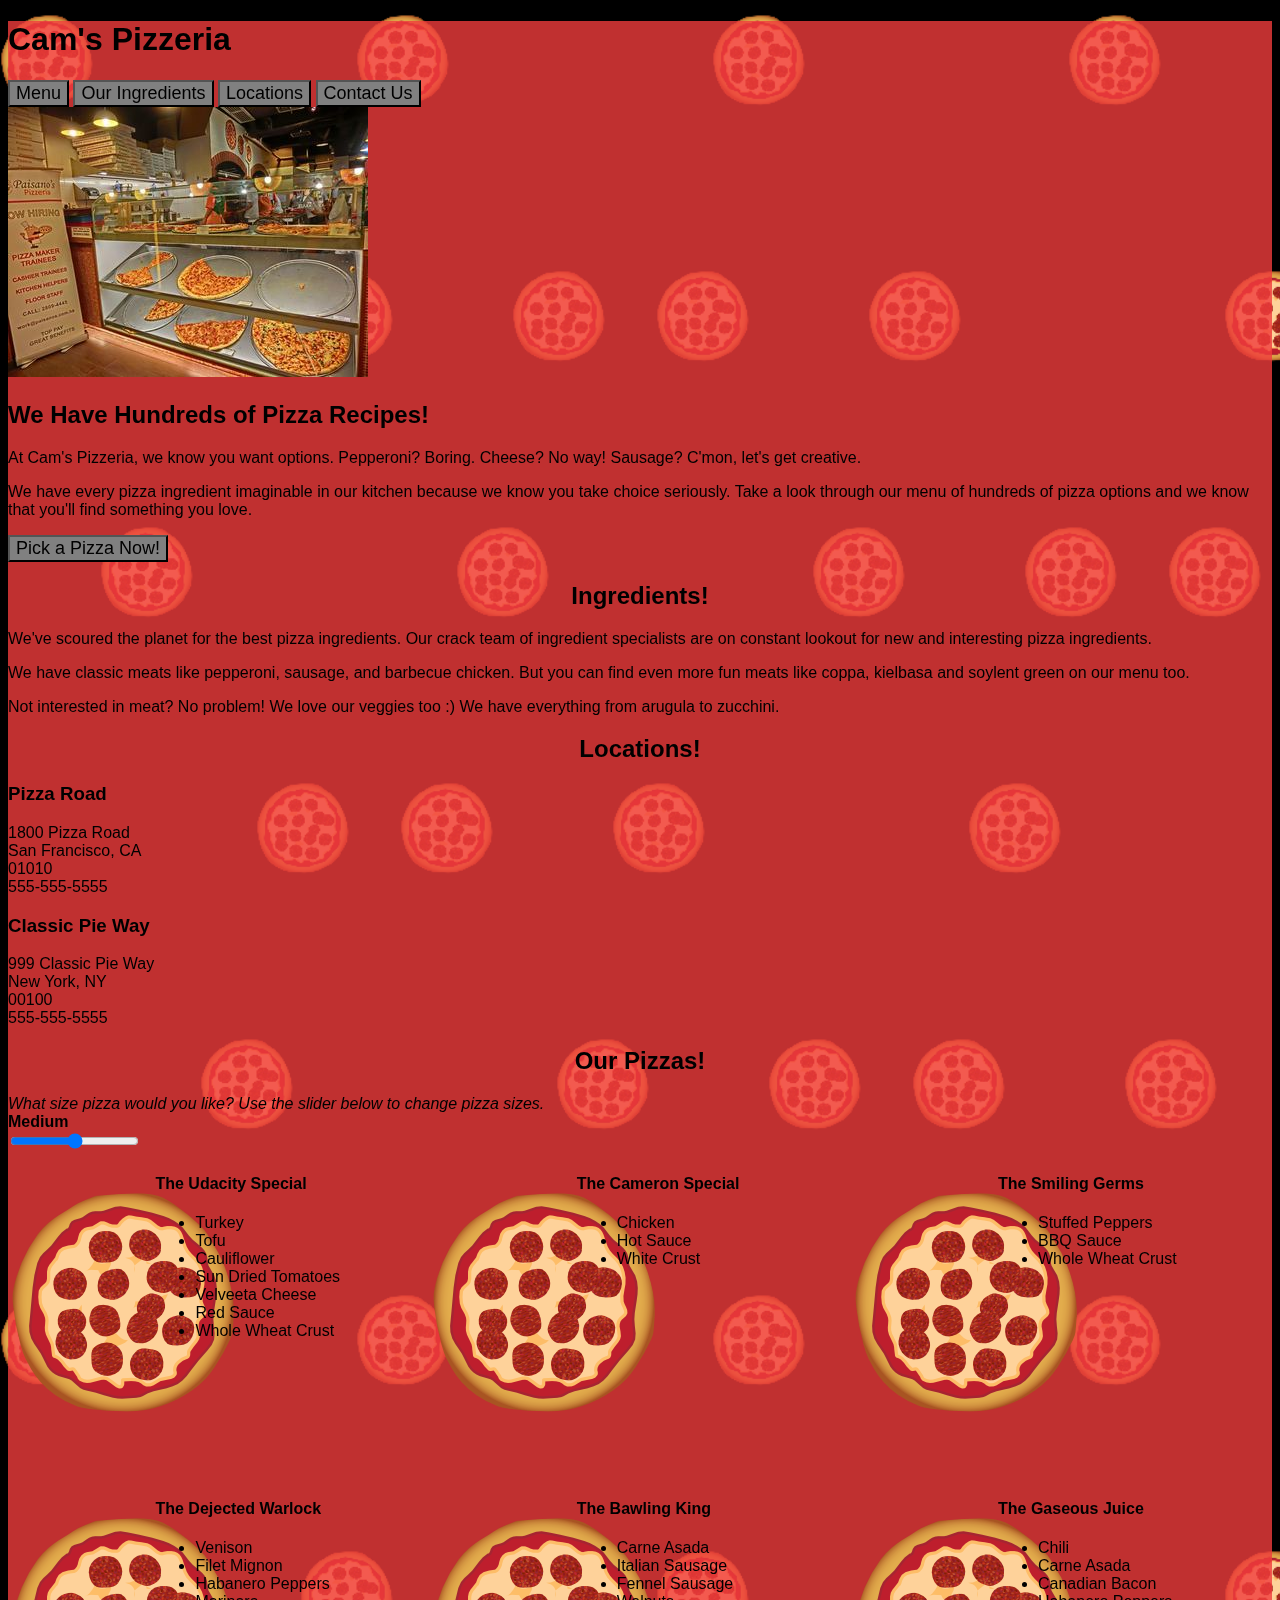
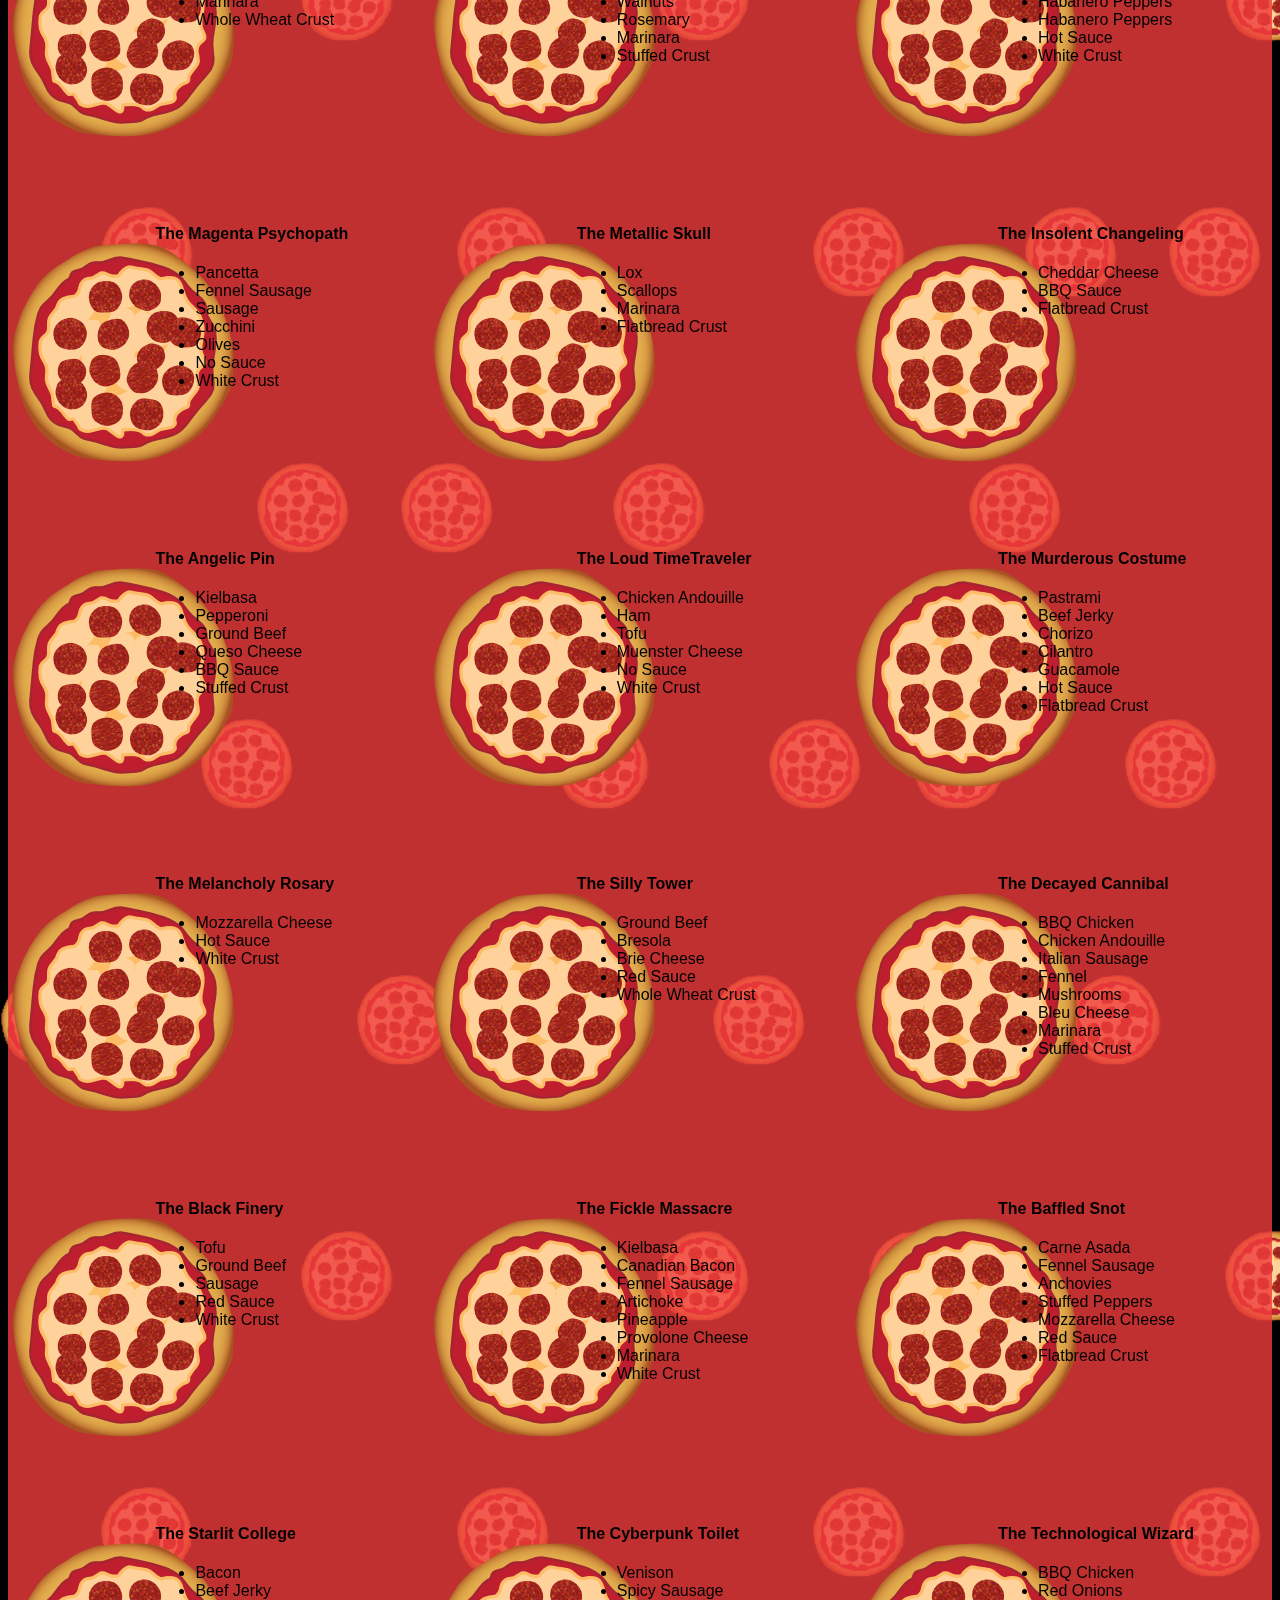
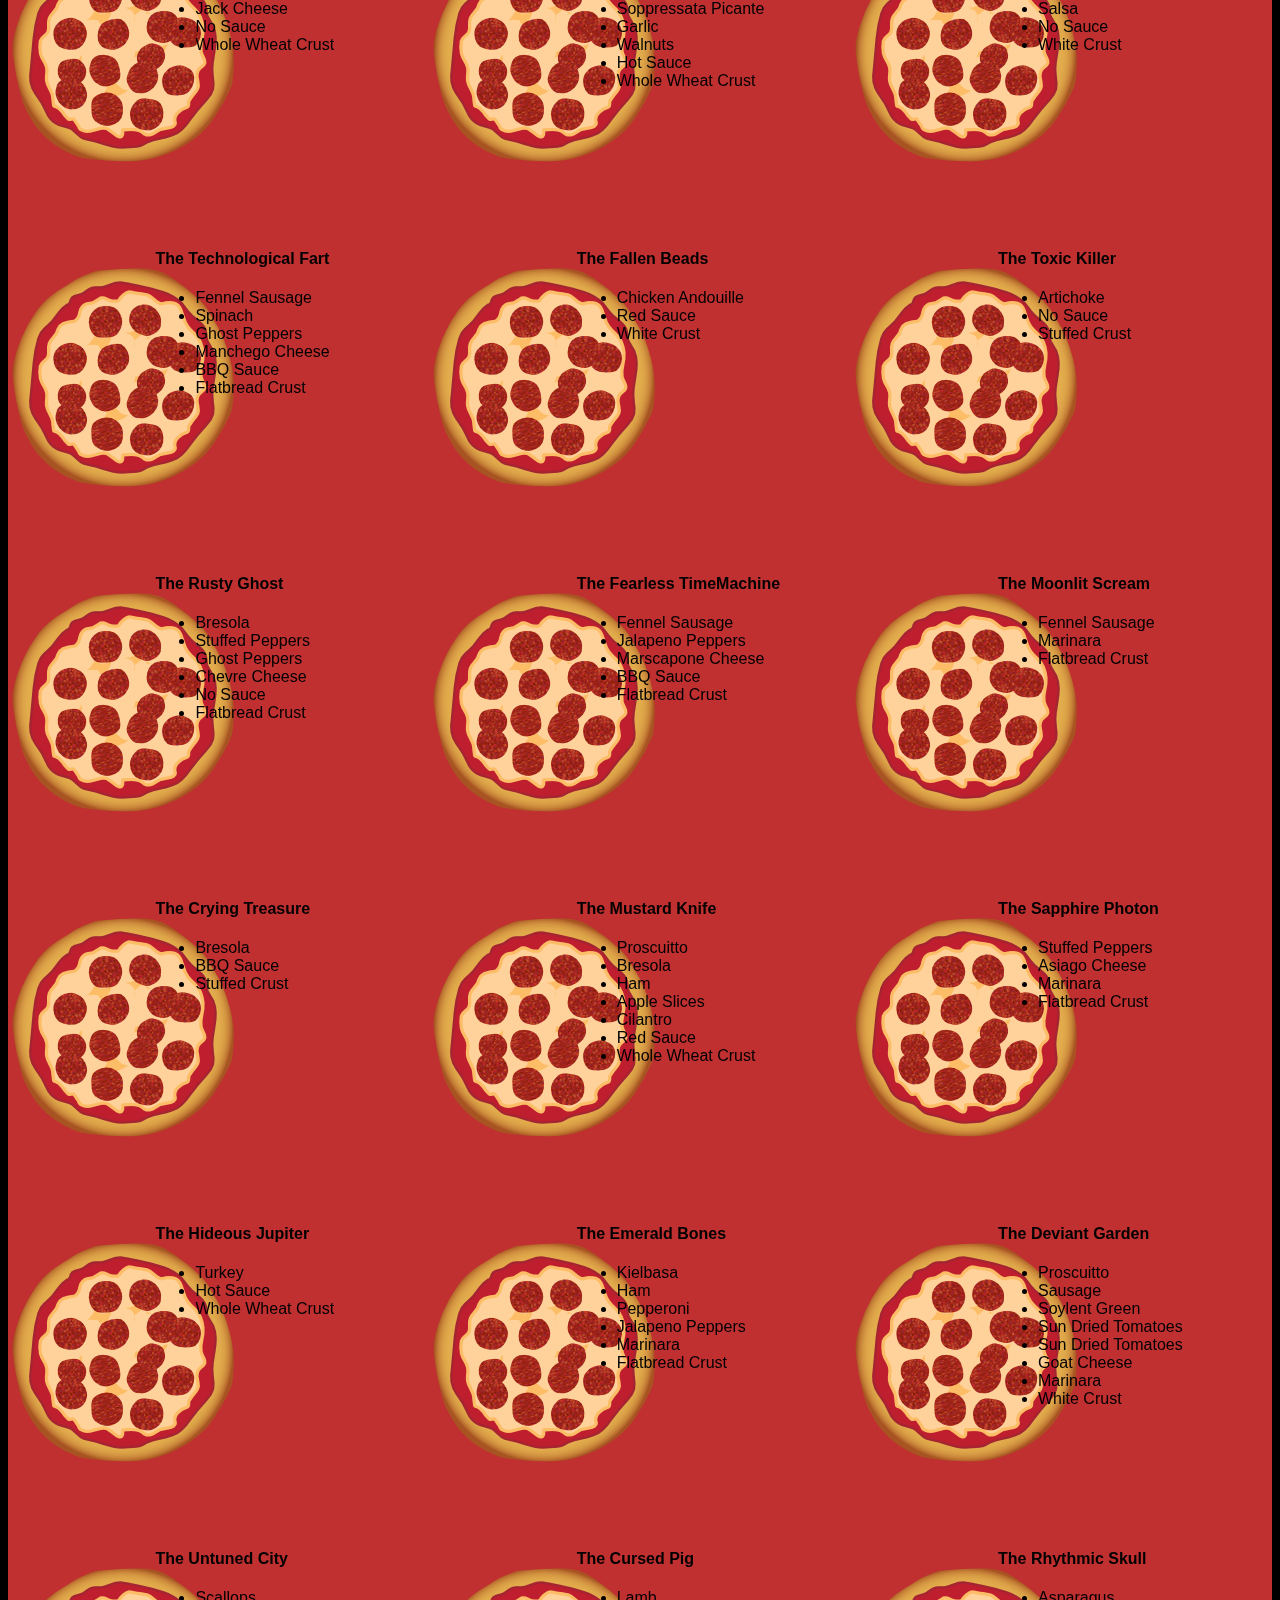
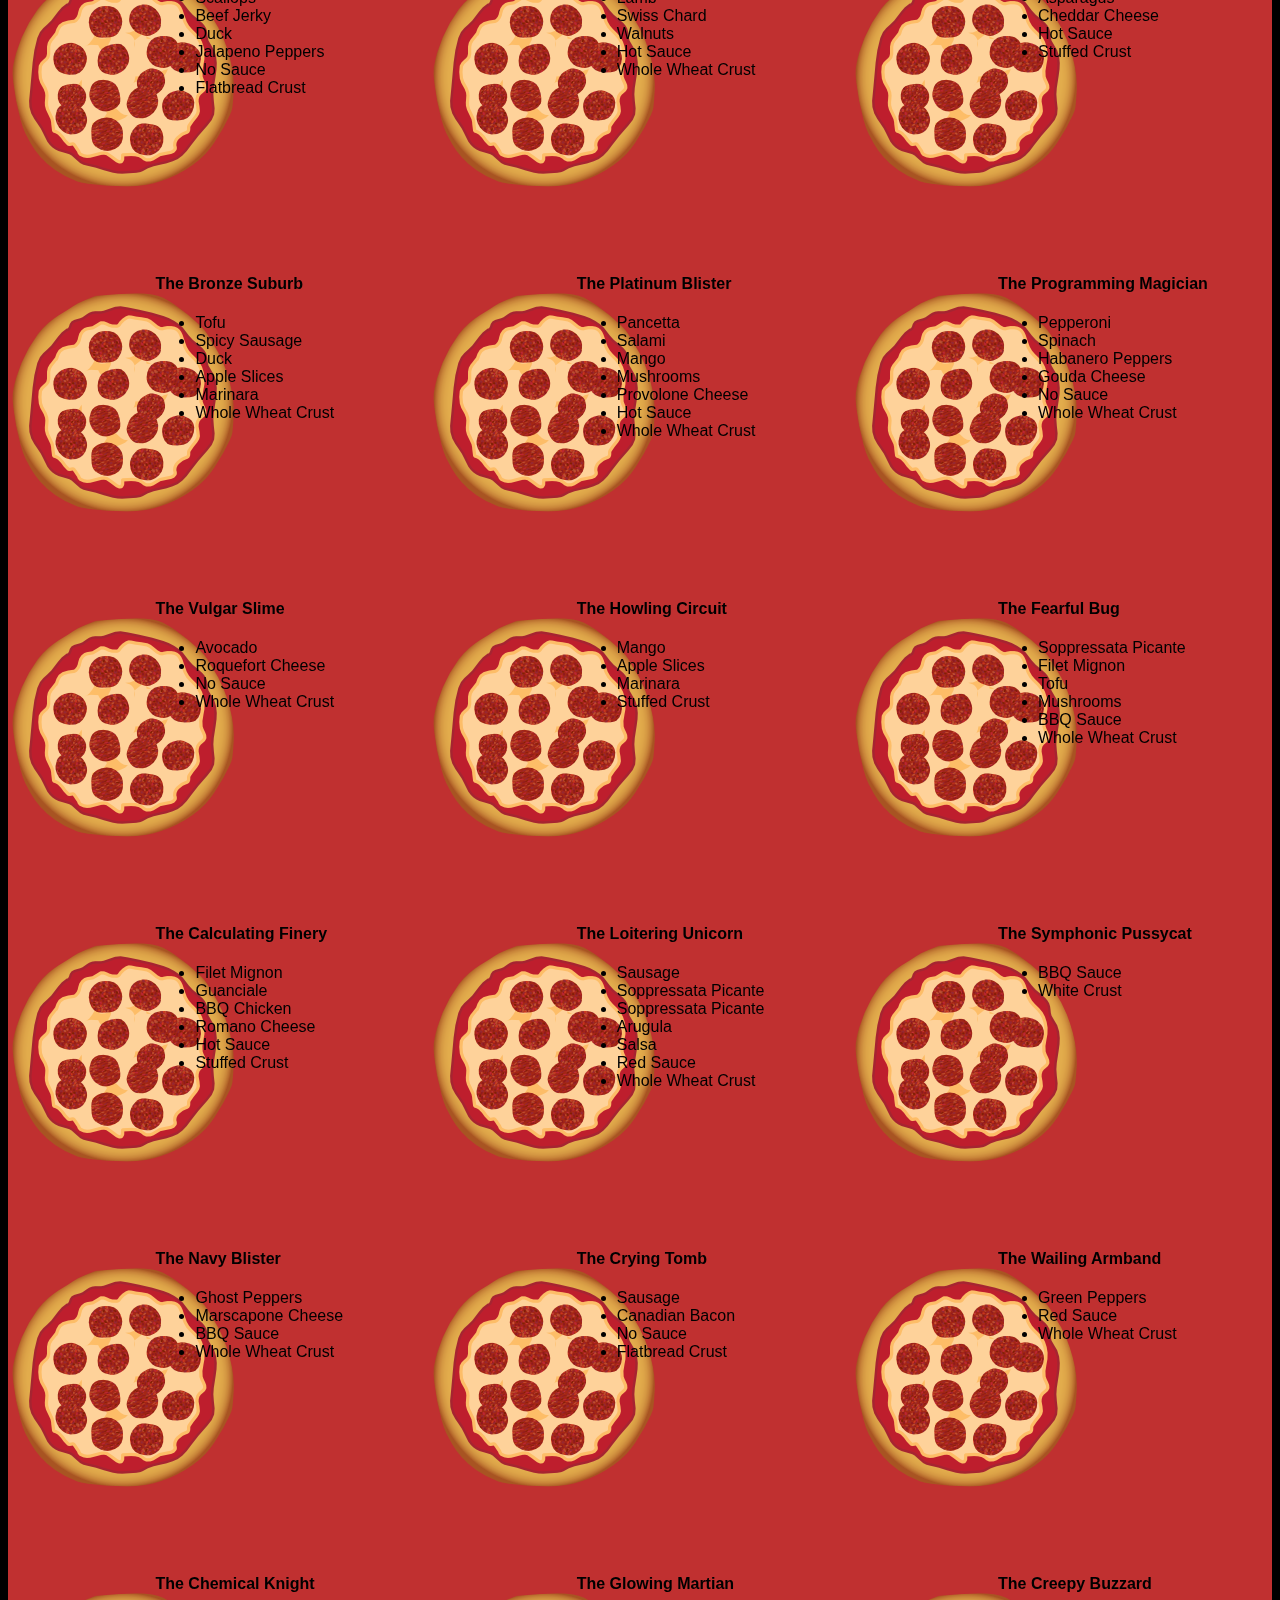
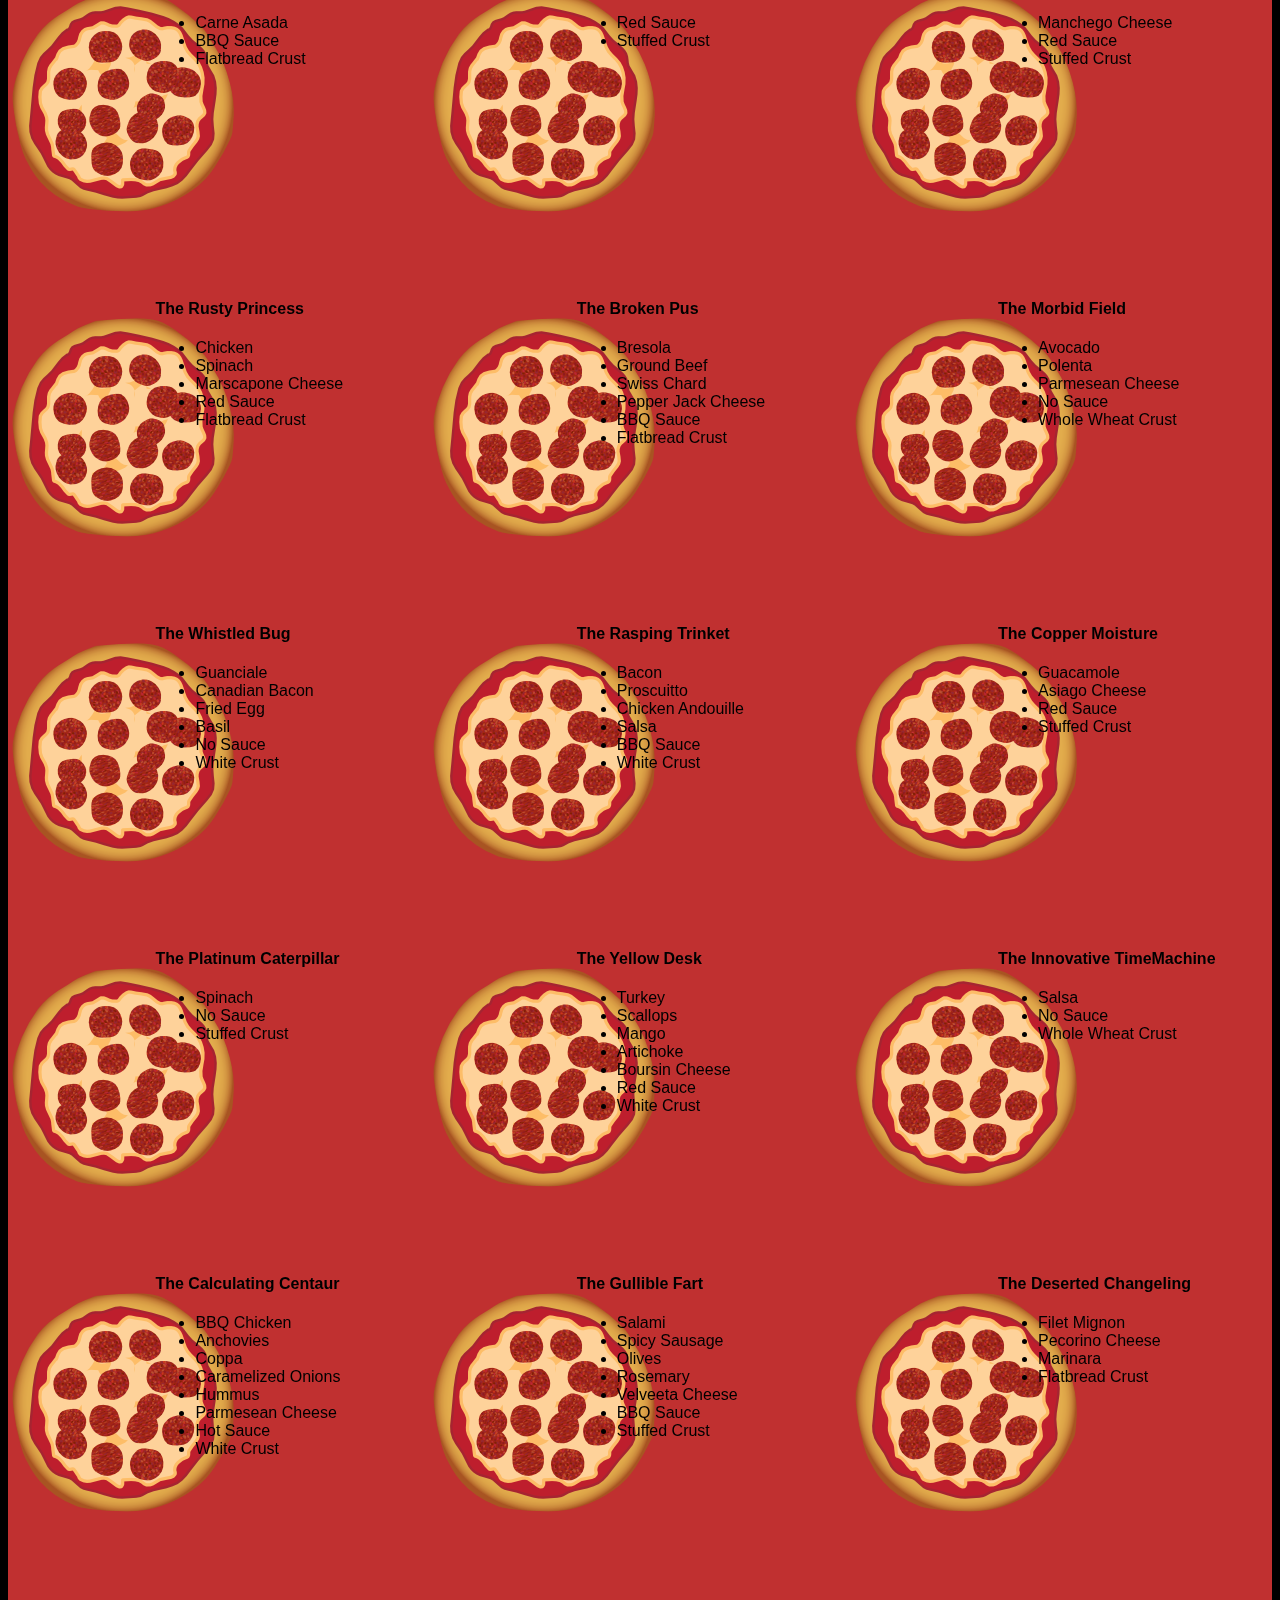
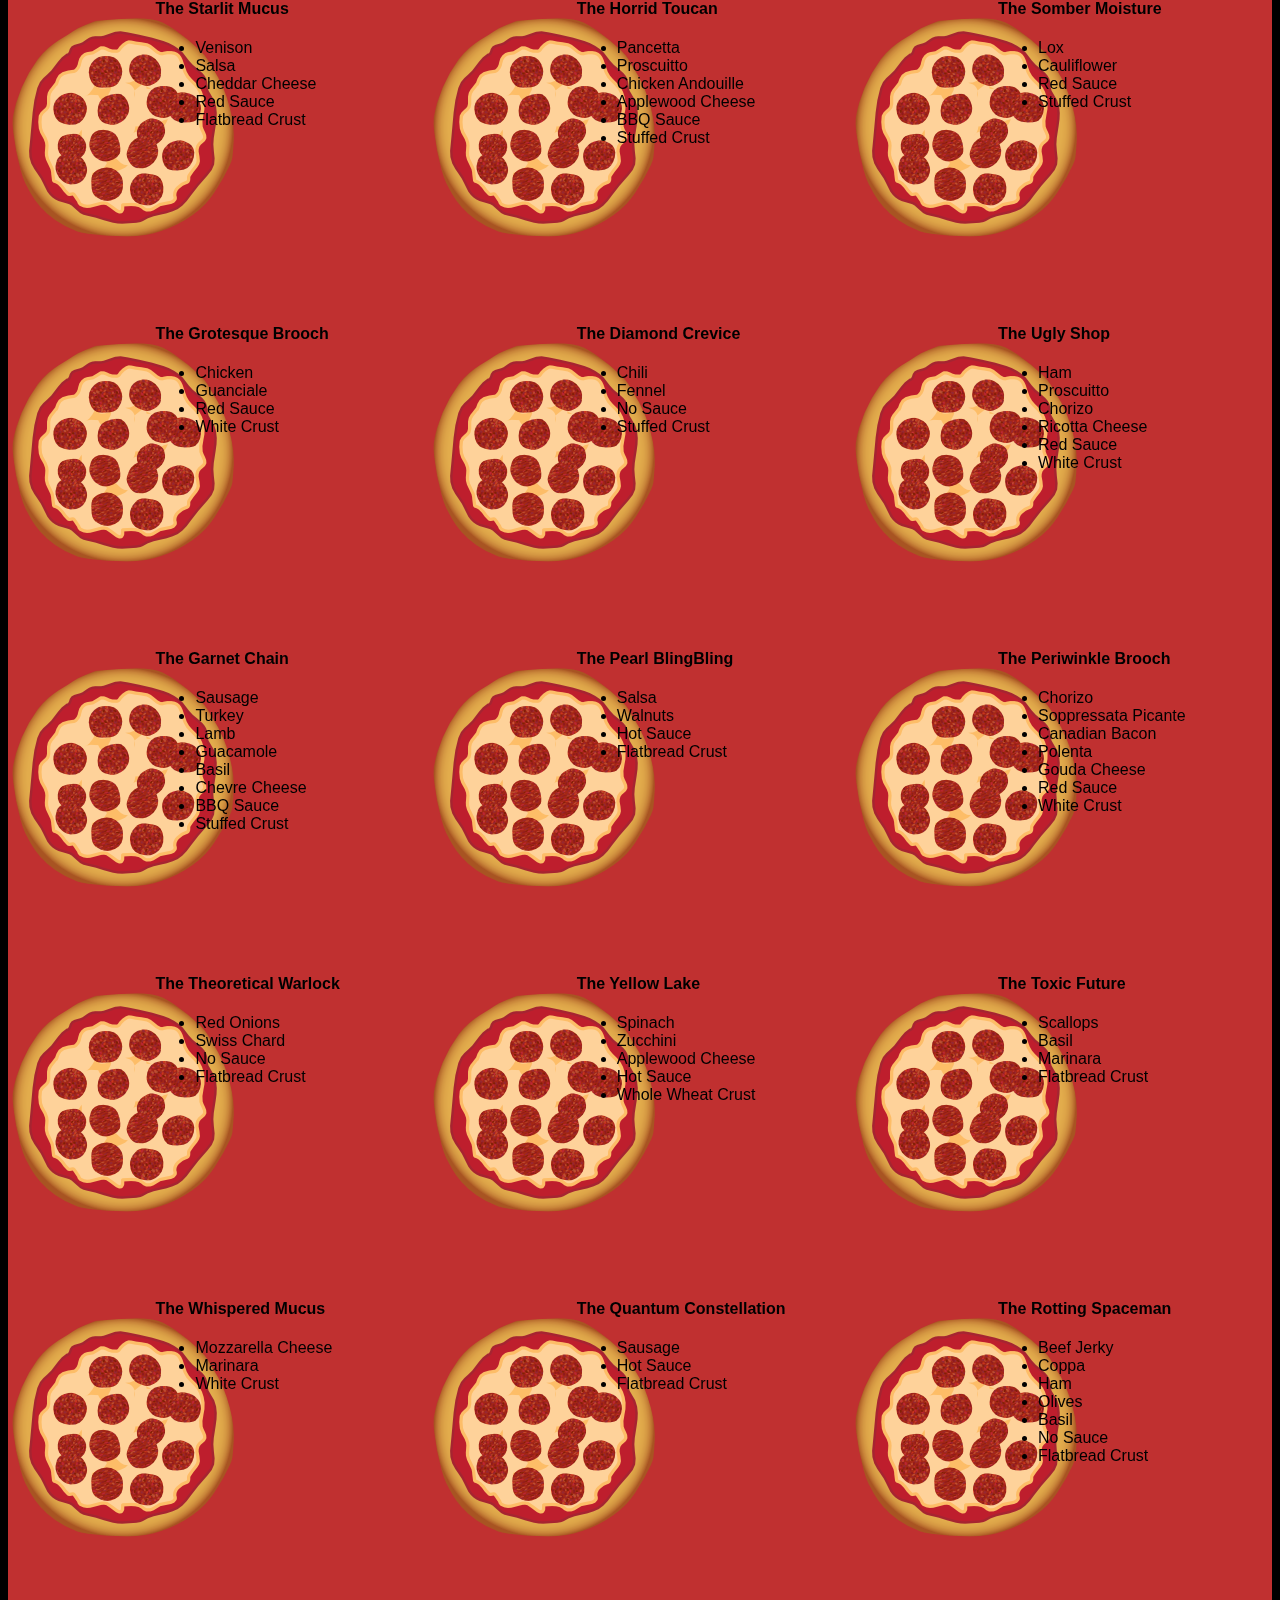
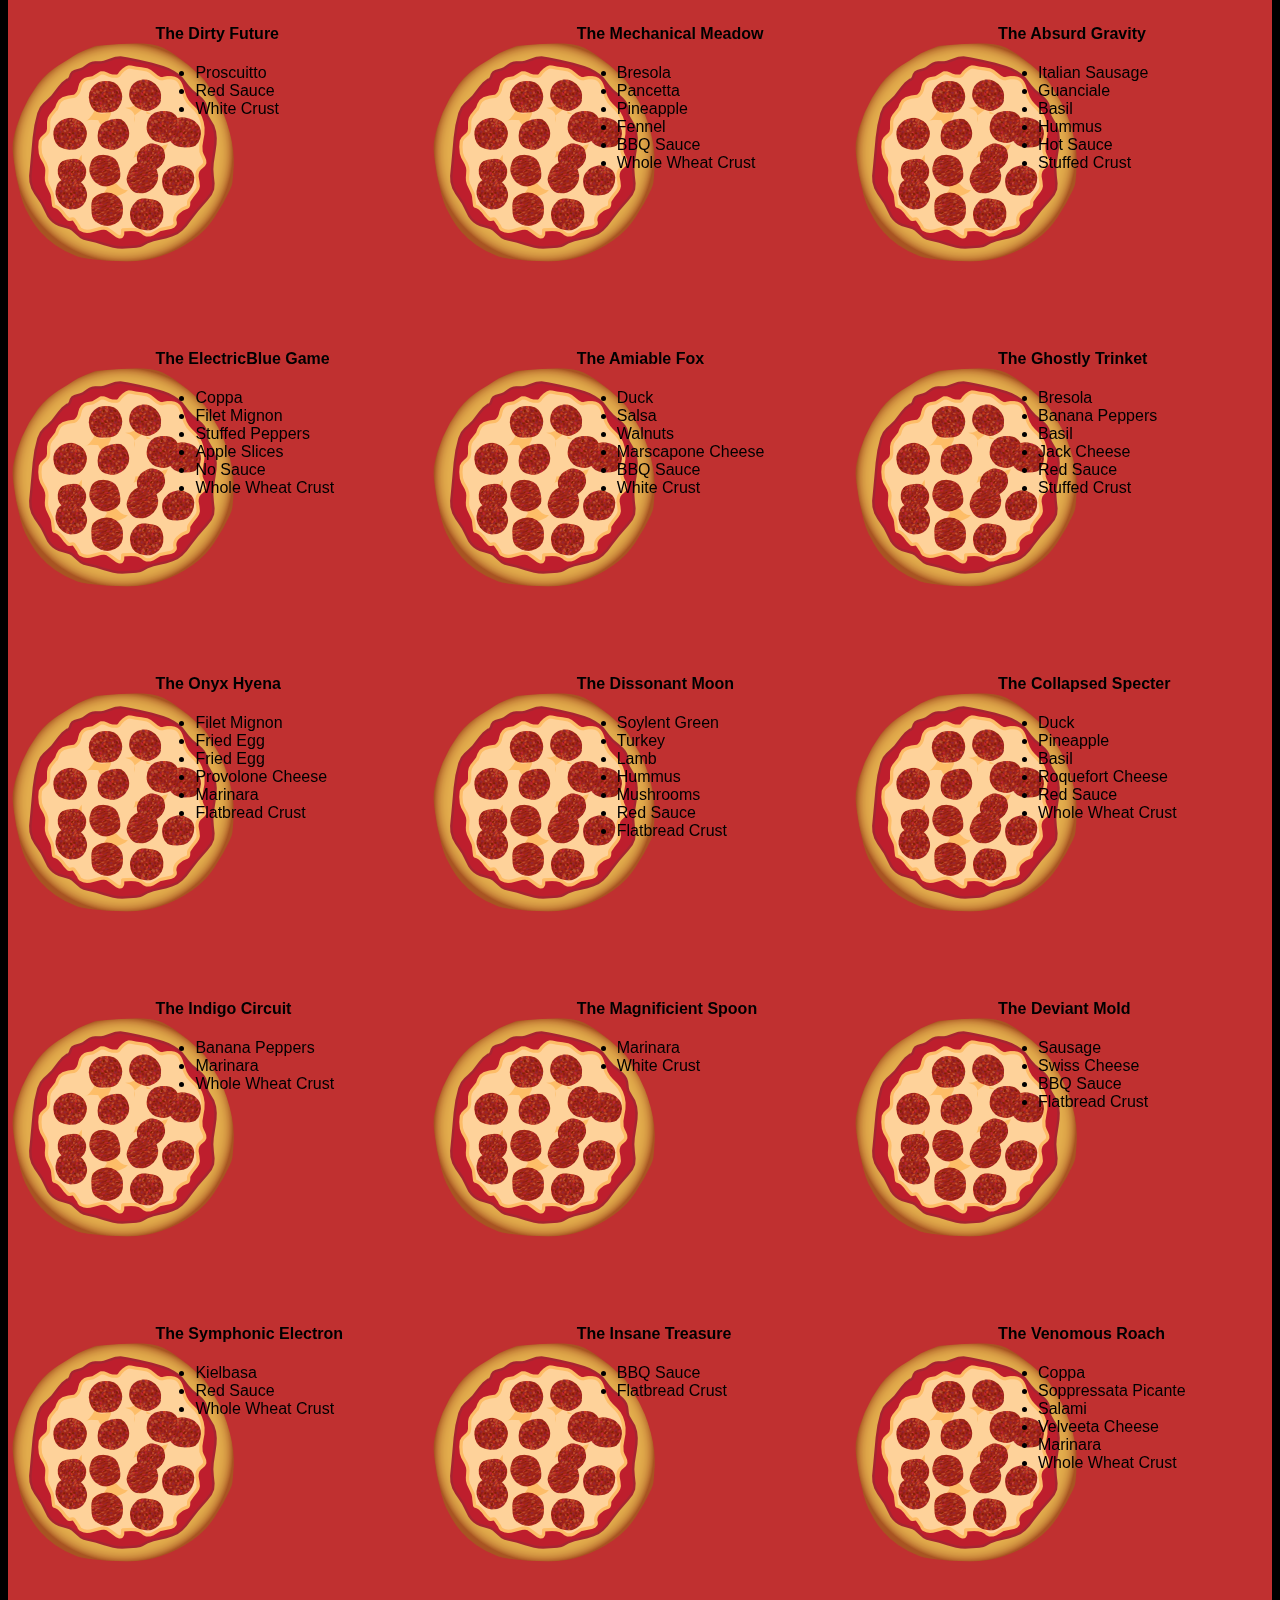
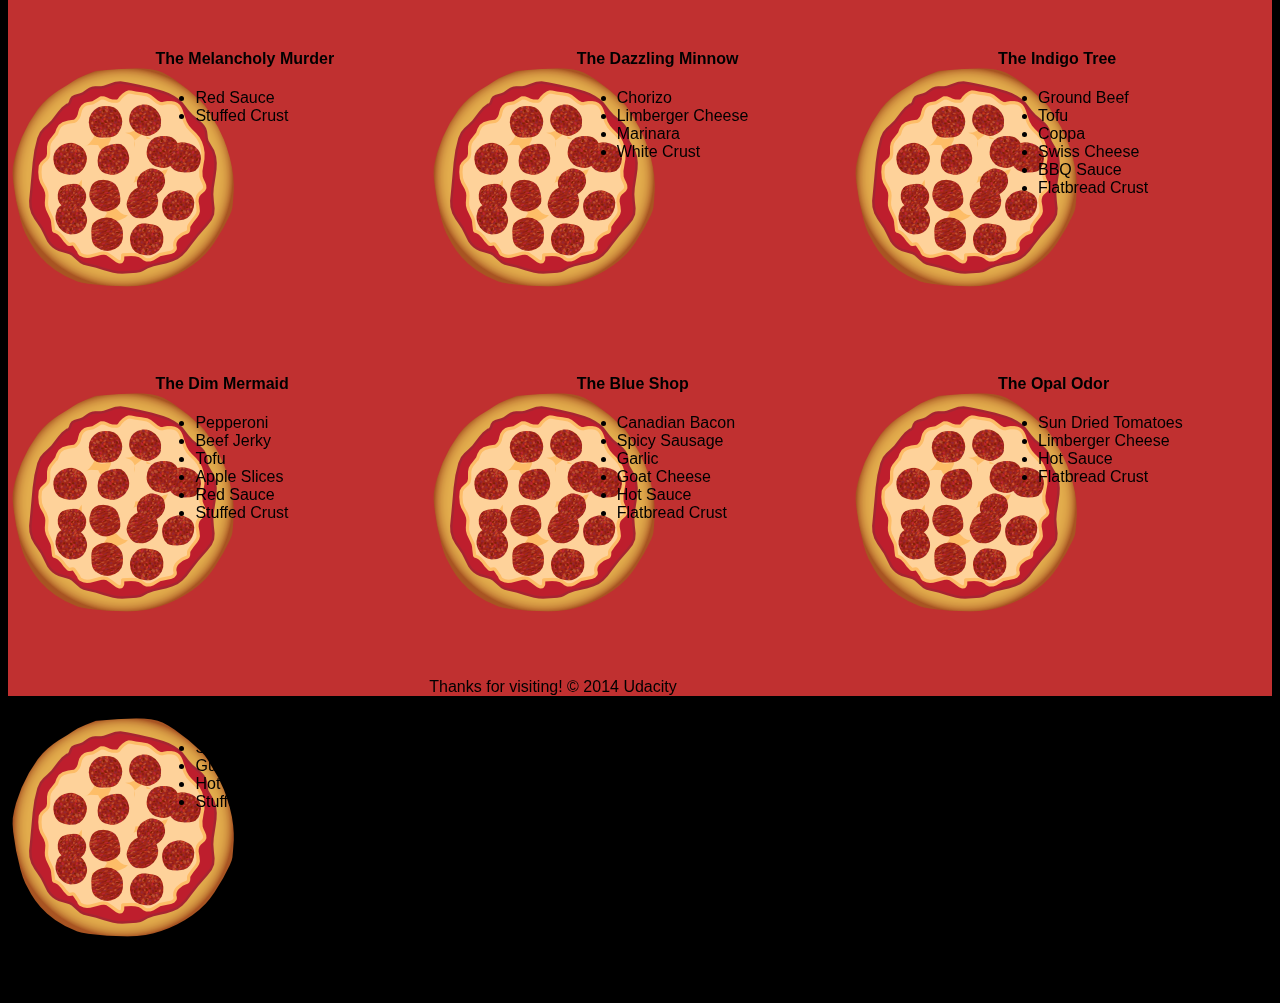
==== commit 98286d0b: "Update pizza.html" ====
--- a/views/pizza.html
+++ b/views/pizza.html
@@ -59,7 +59,7 @@
     @media only screen and (max-width:480px){
       img.non-mobile-screen { display: none; }
       img.mobile-screen { display: initial; }
-      .randomPizzaContainer:after{
+      .randomPizzaContainer:{
         display:none;
       }
     }
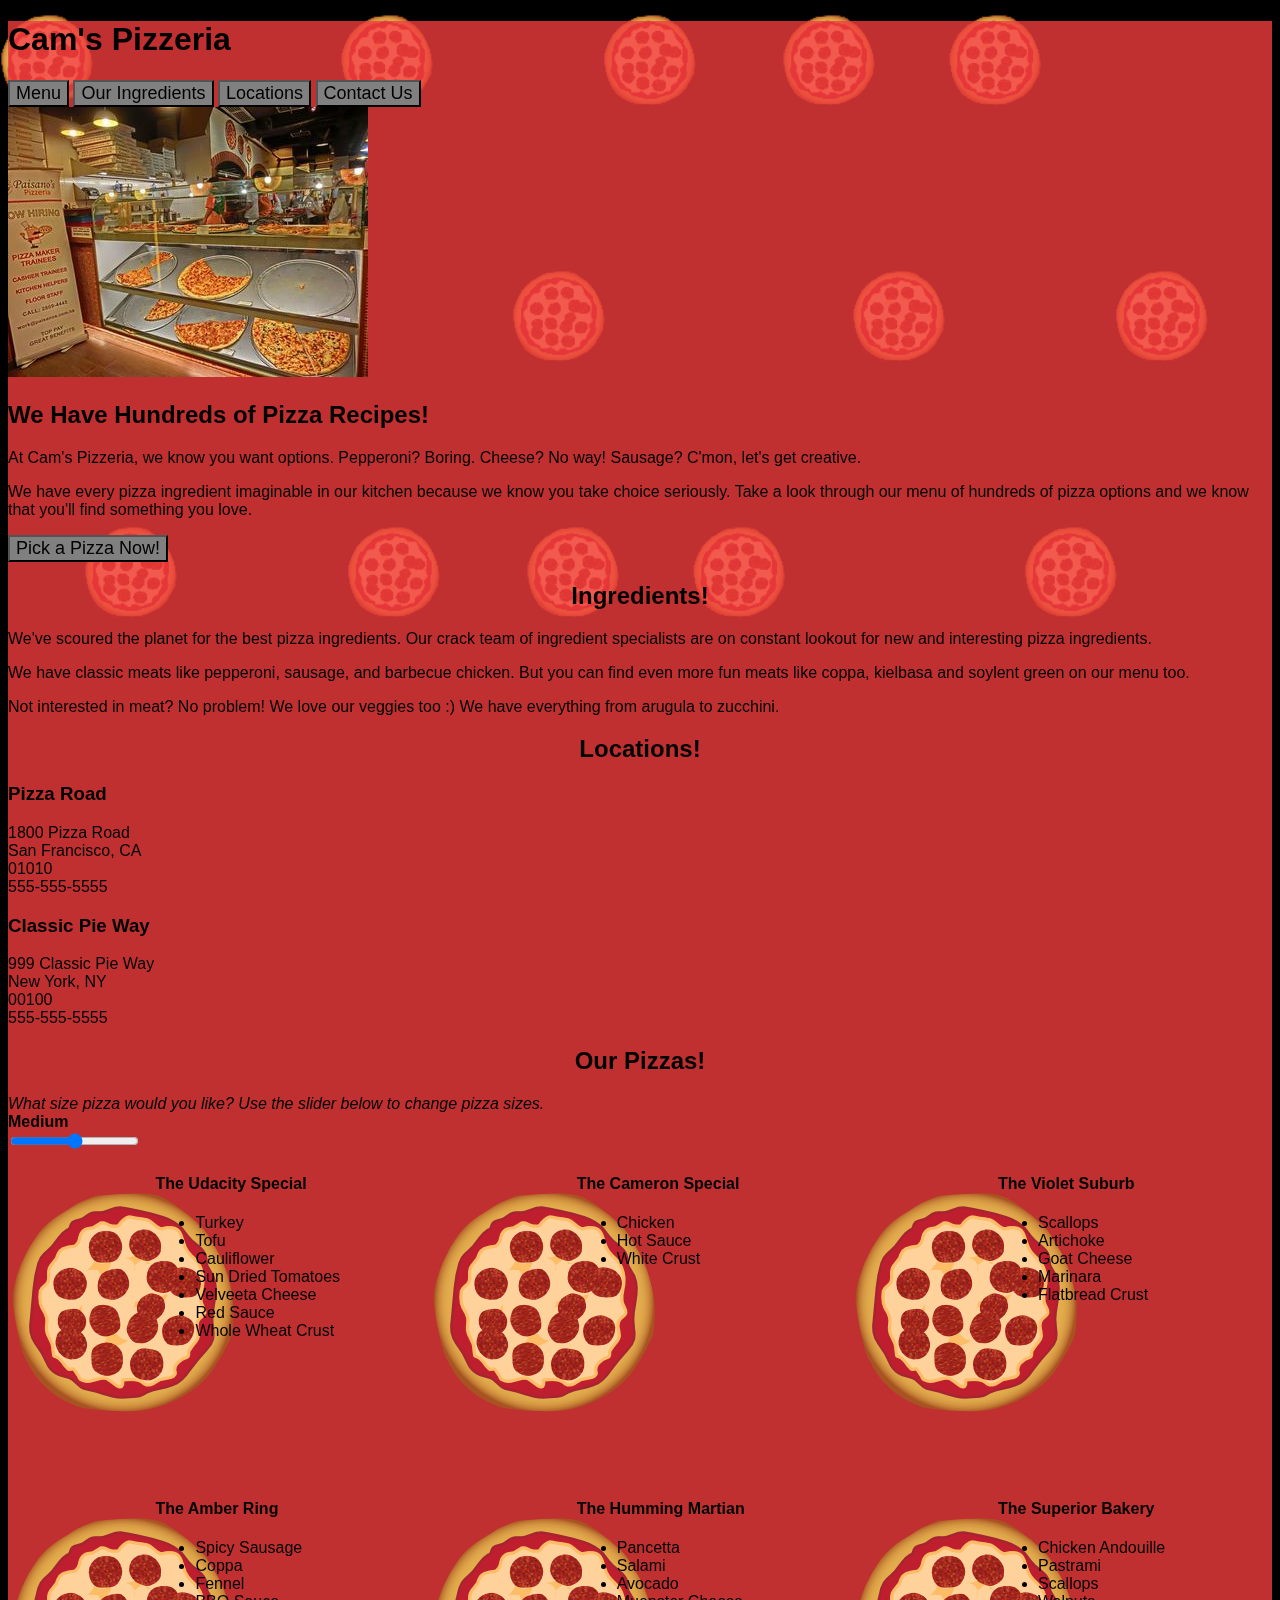
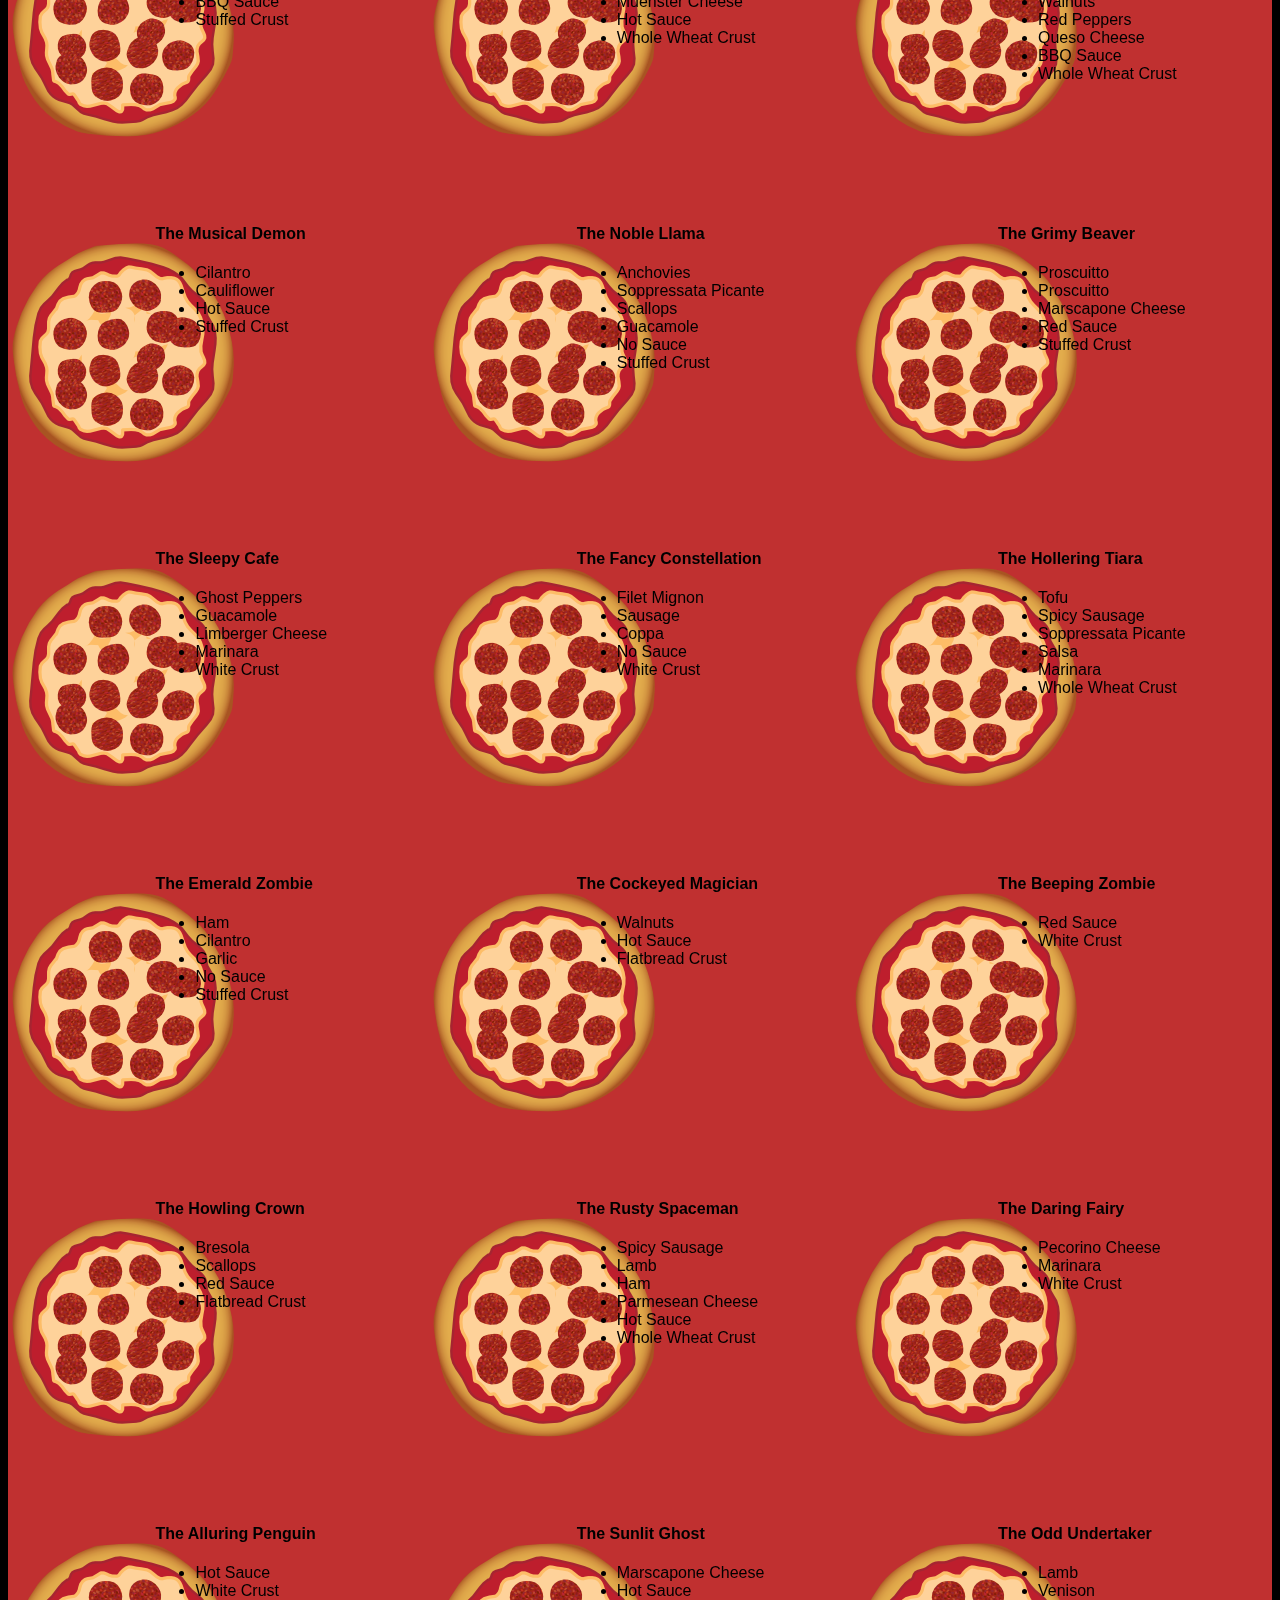
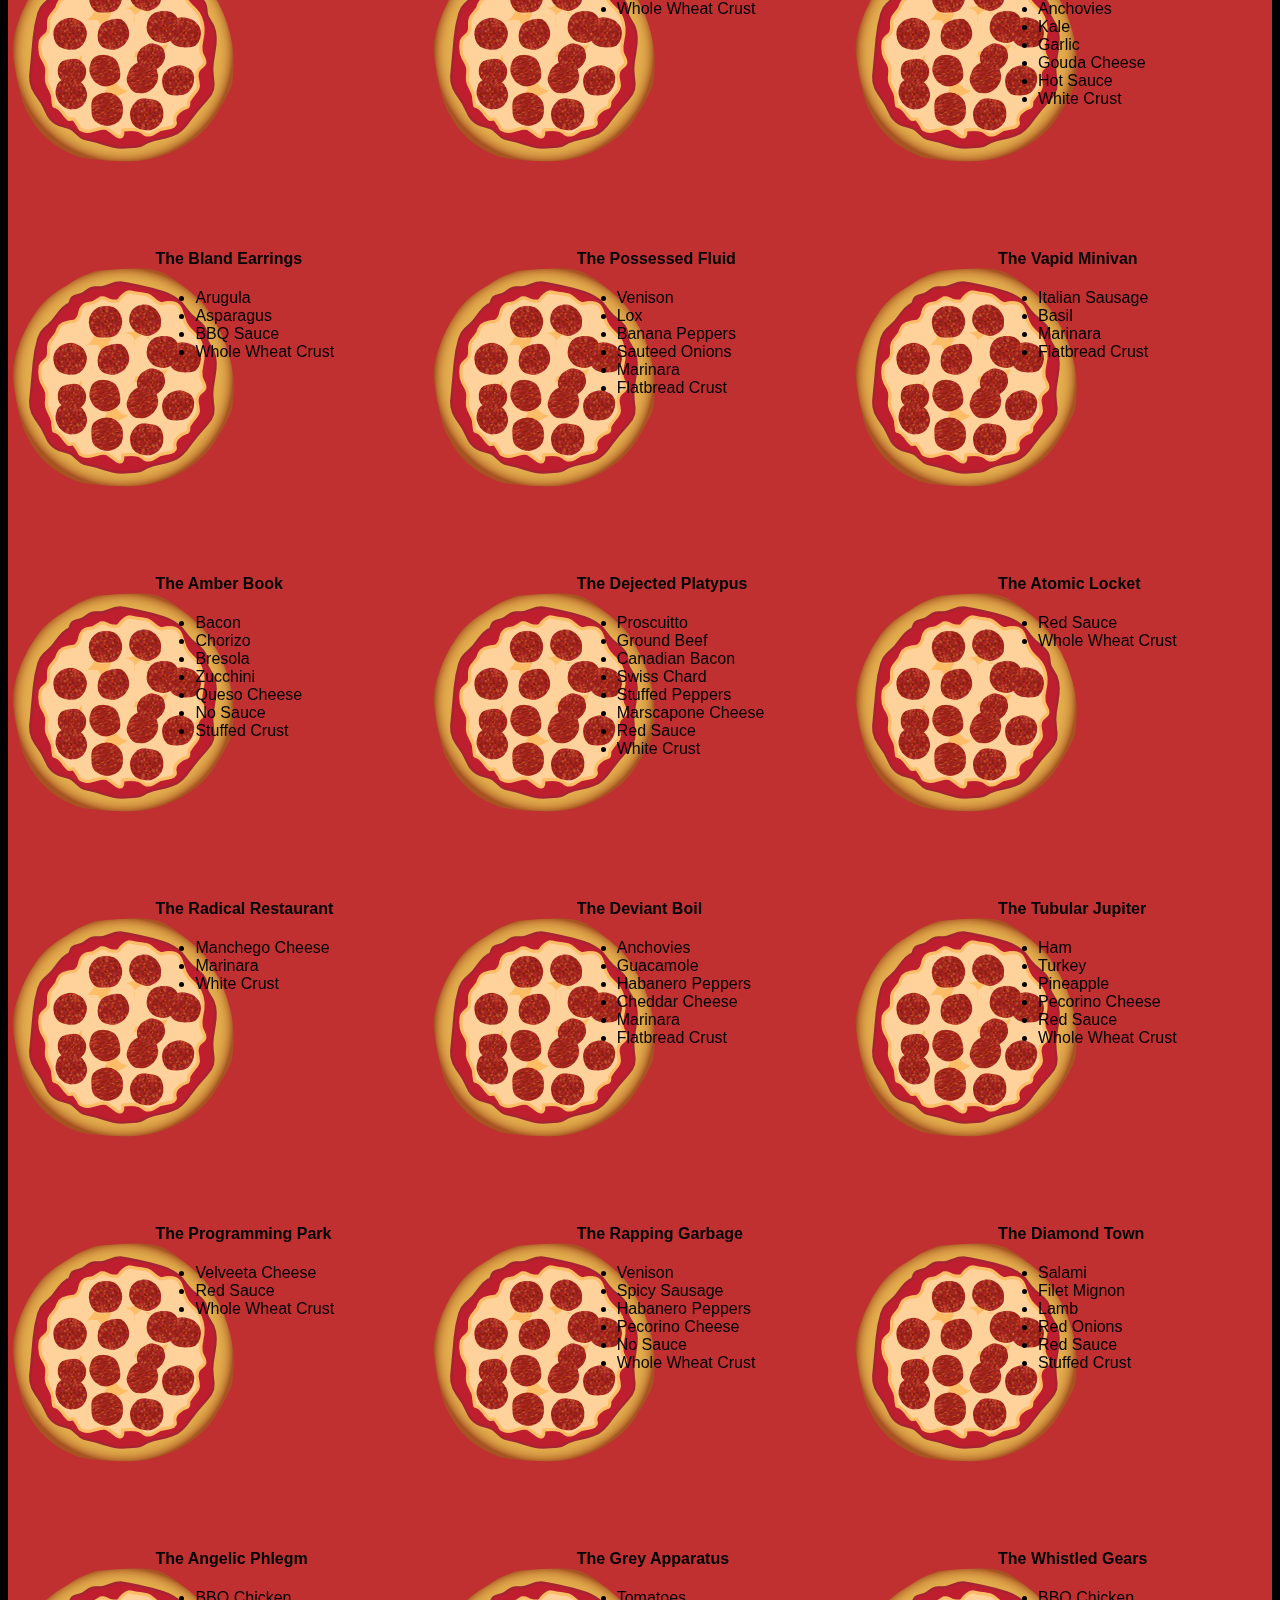
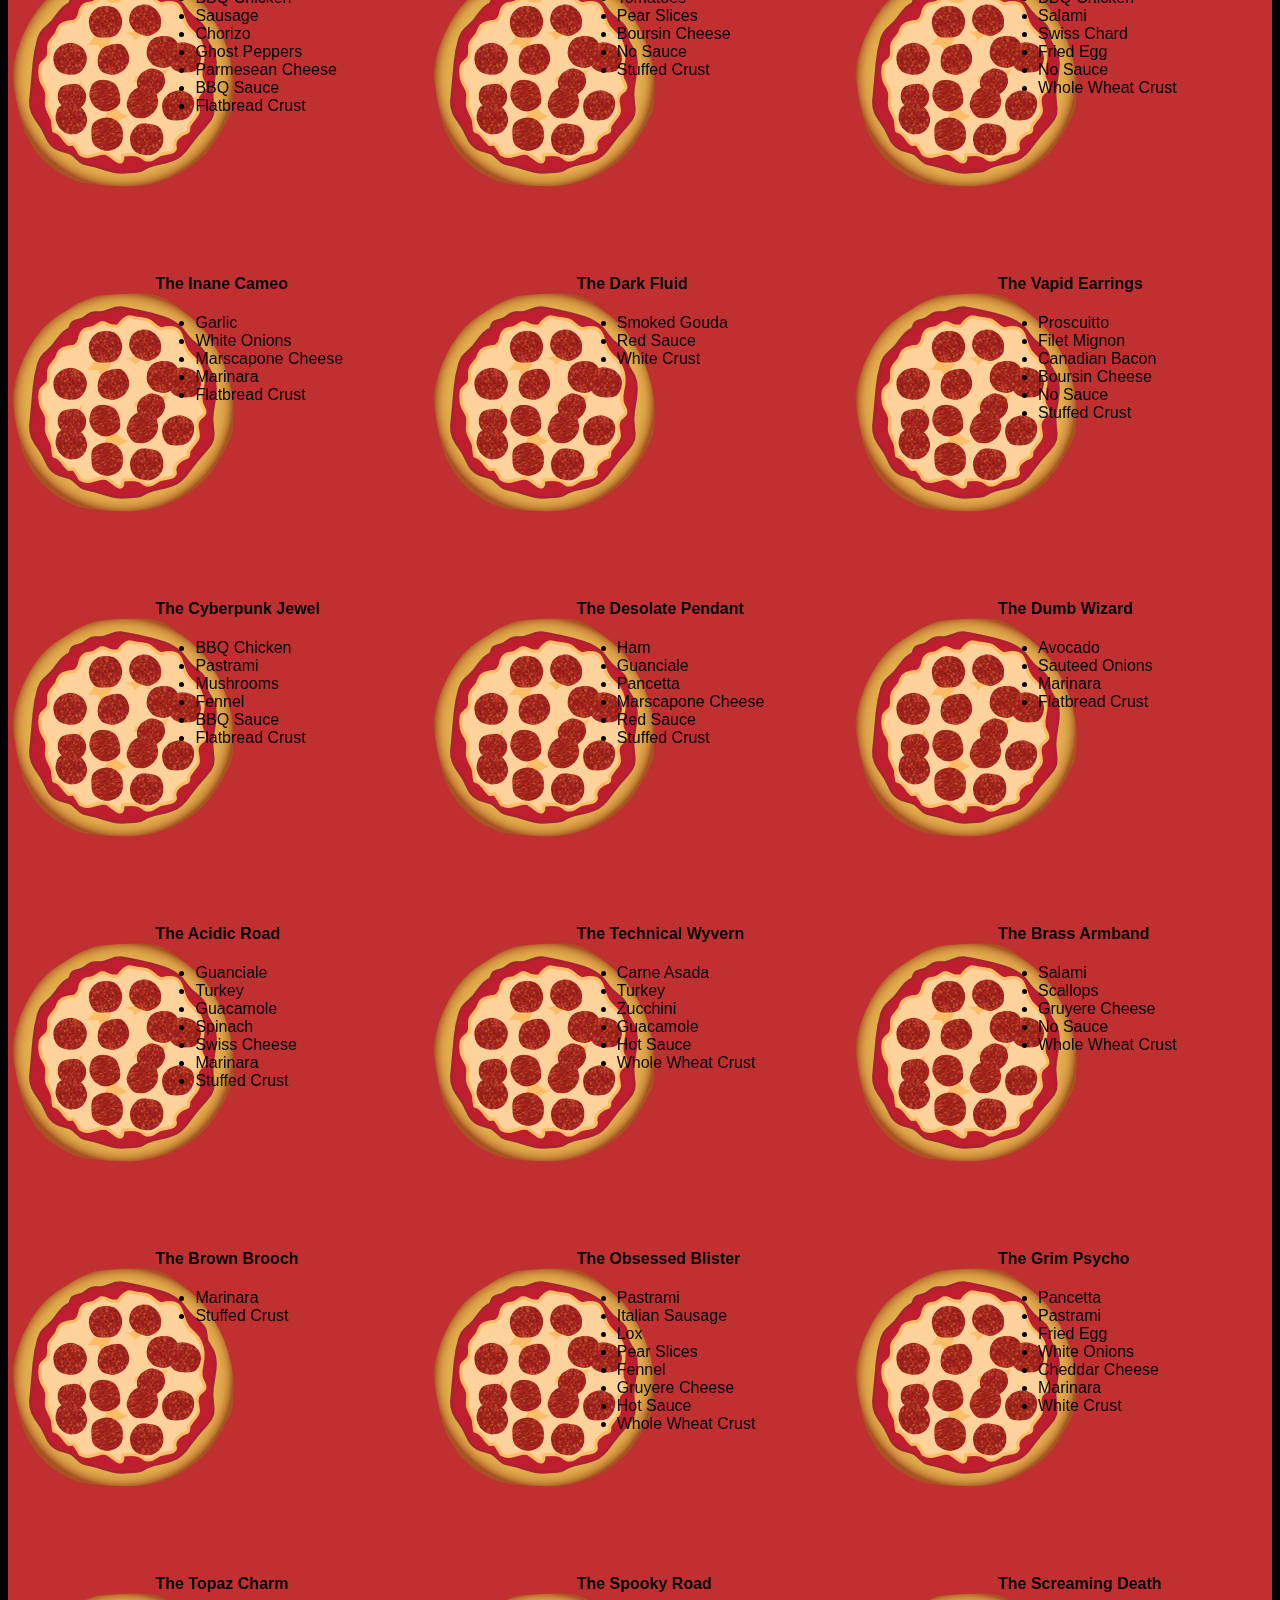
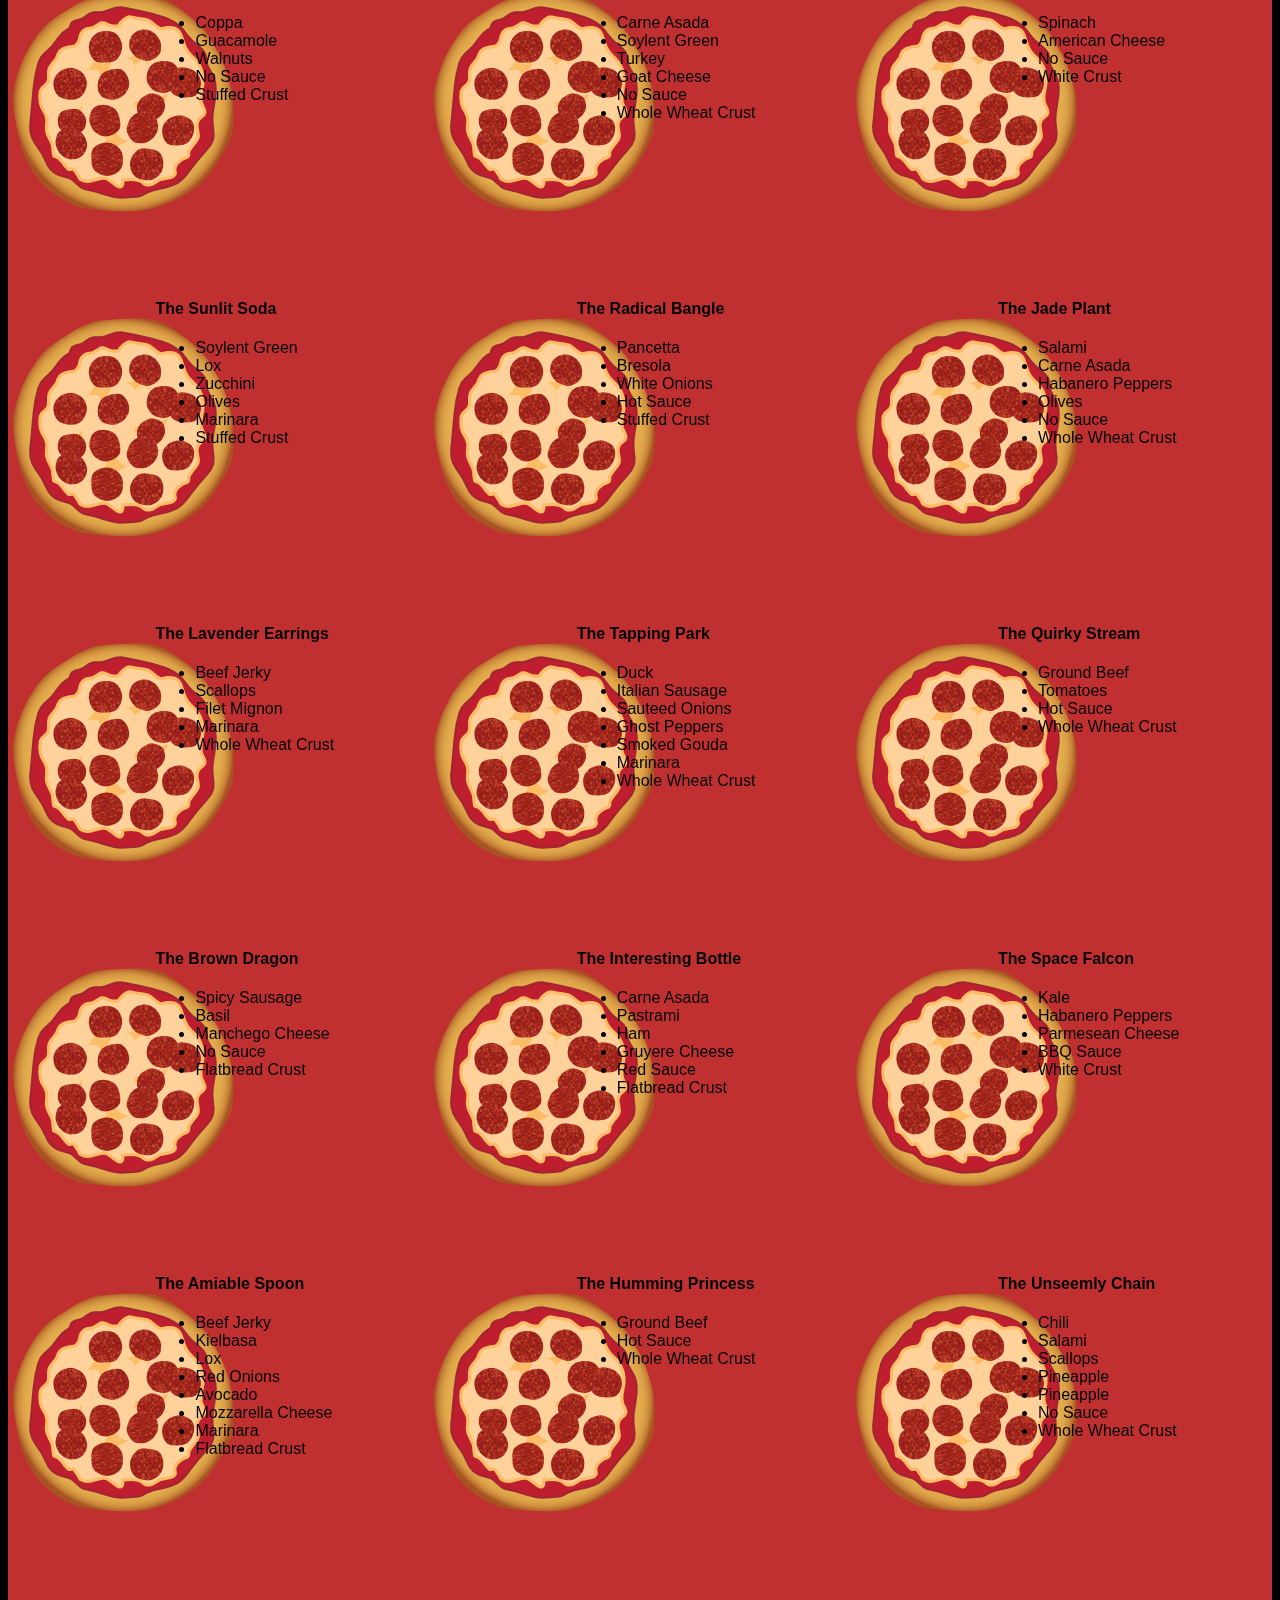
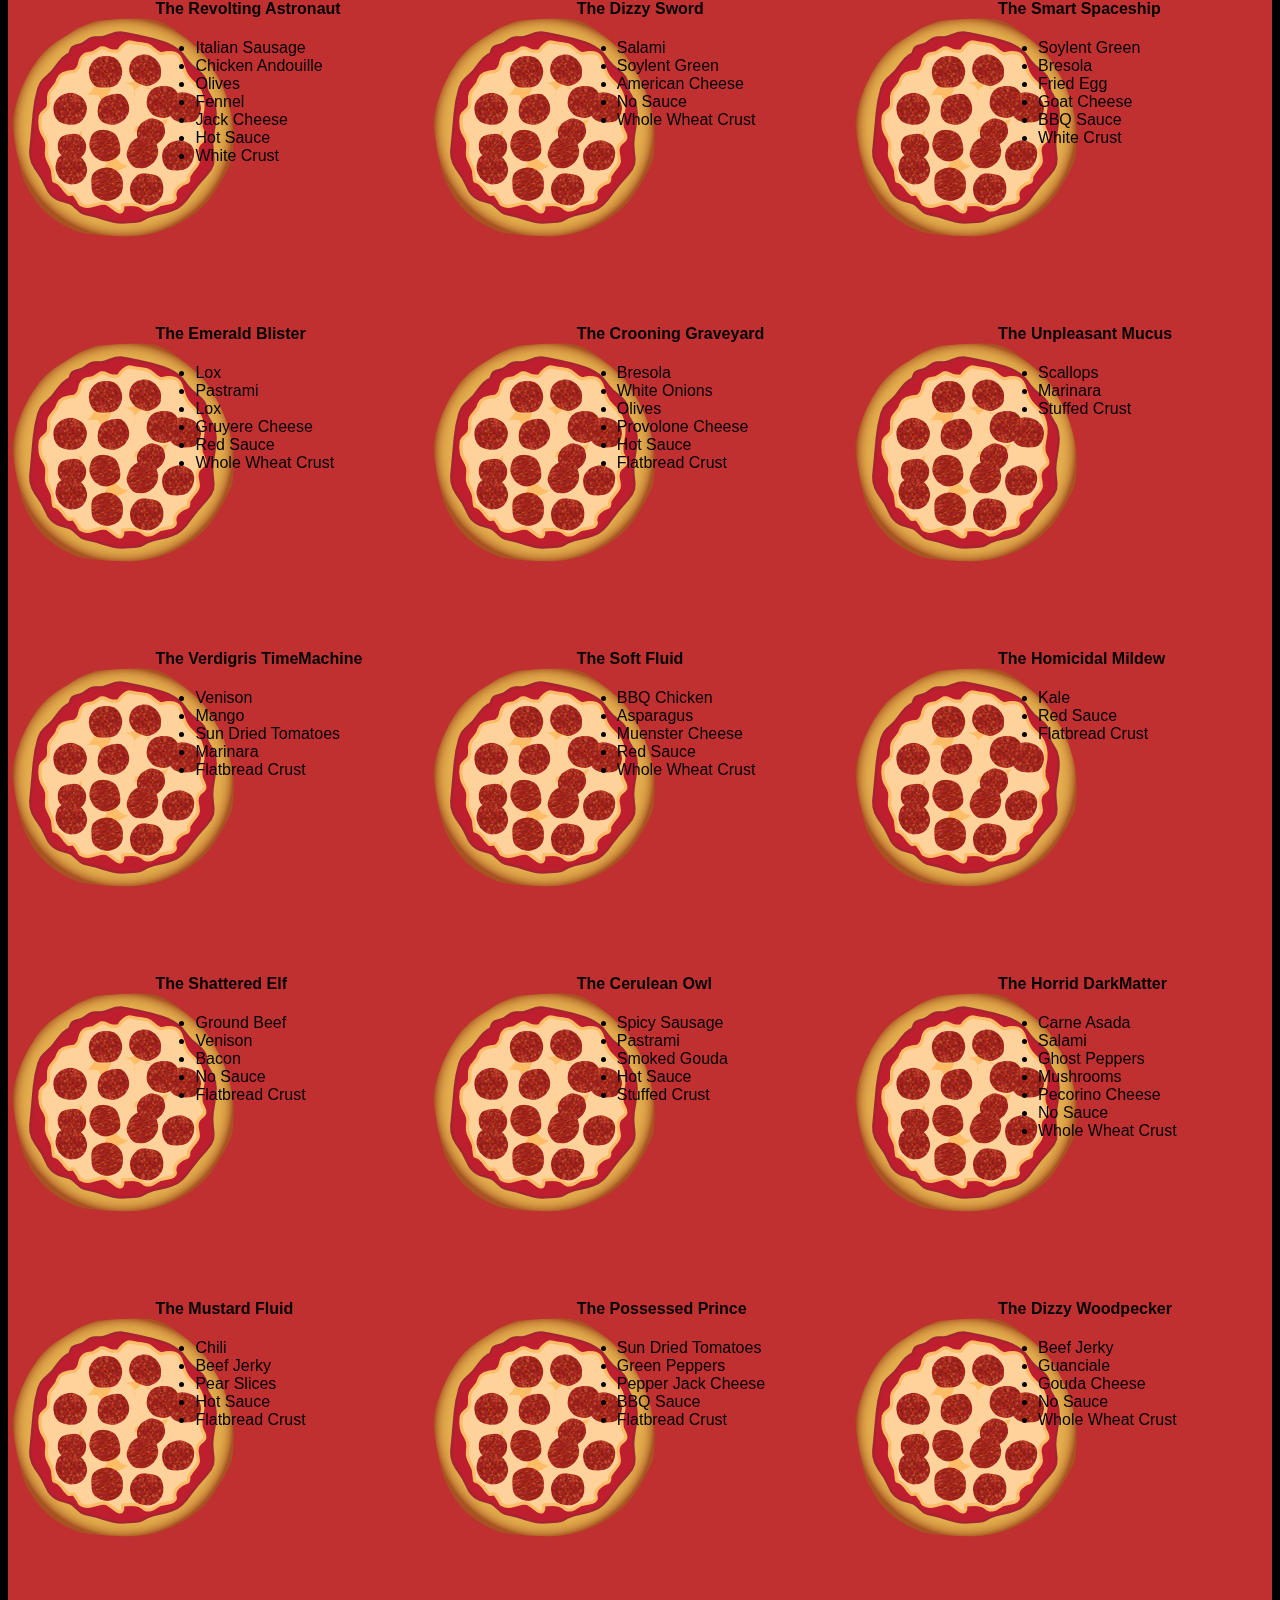
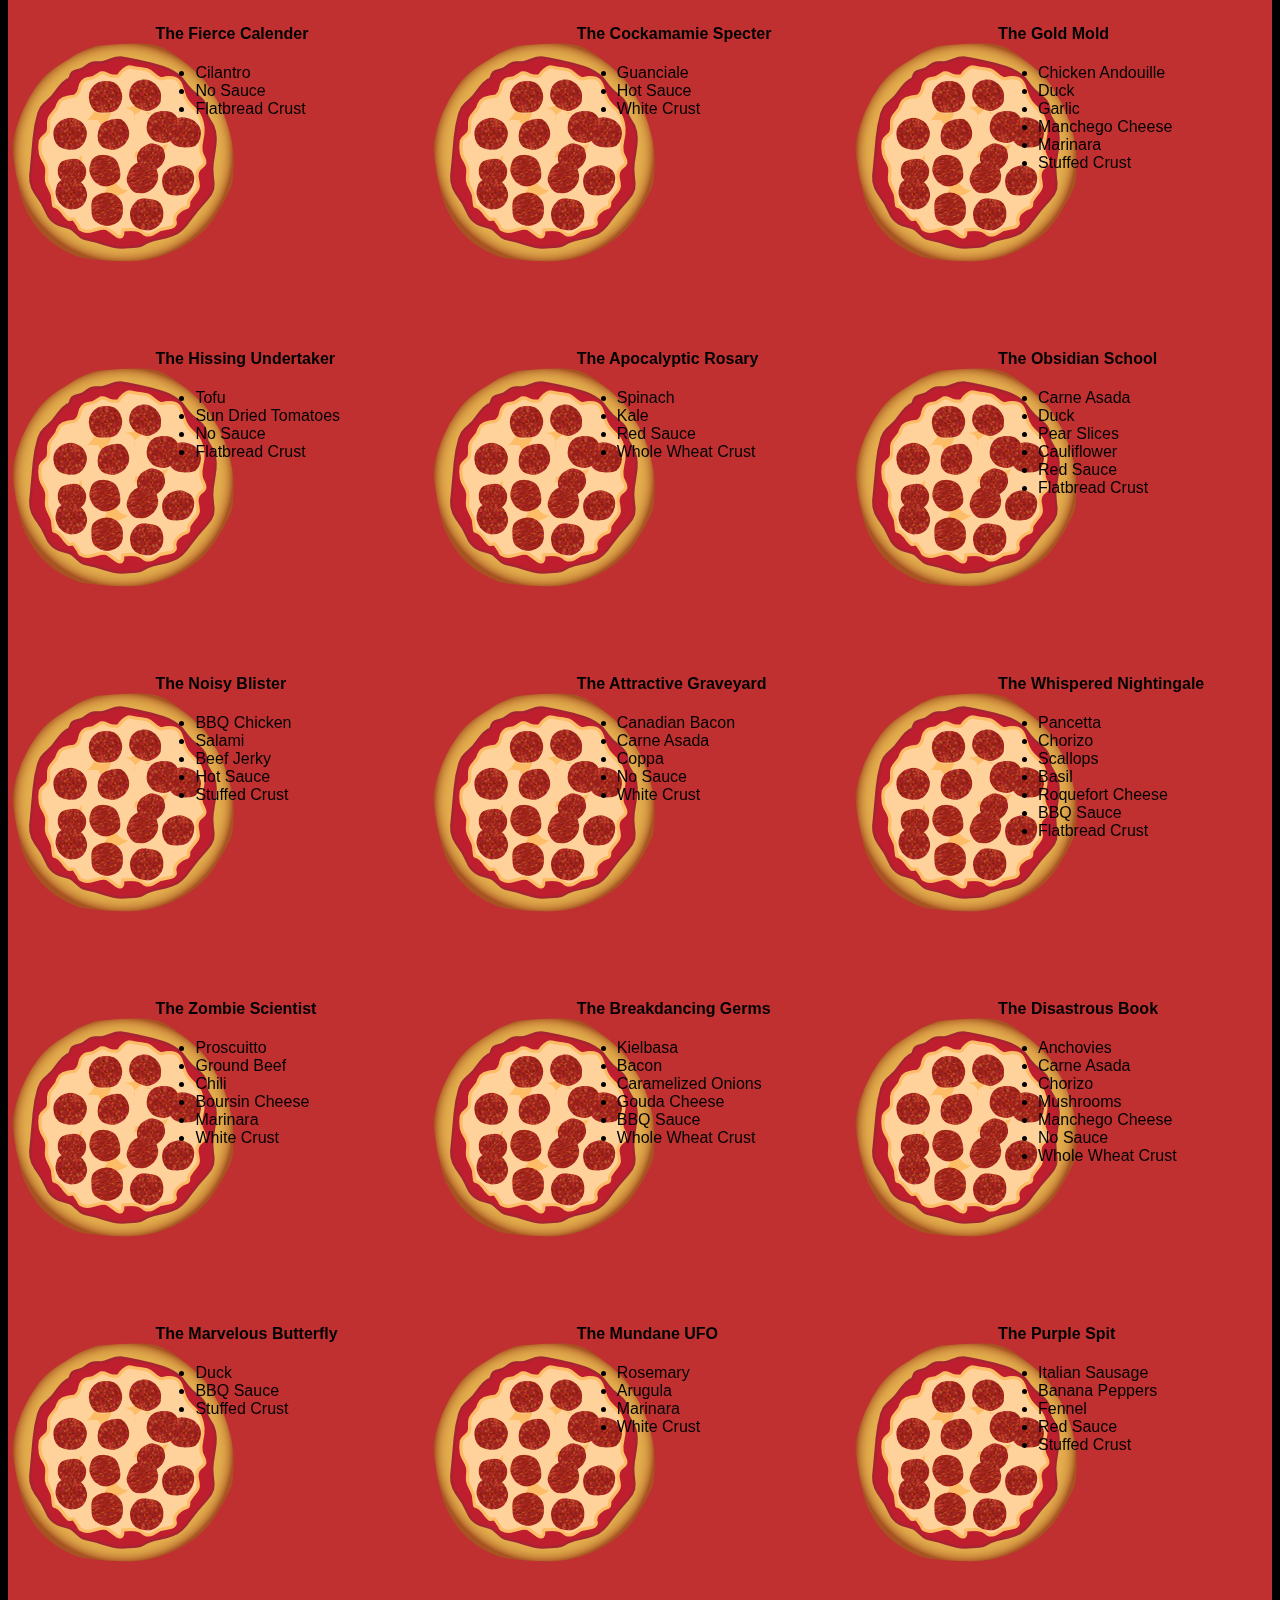
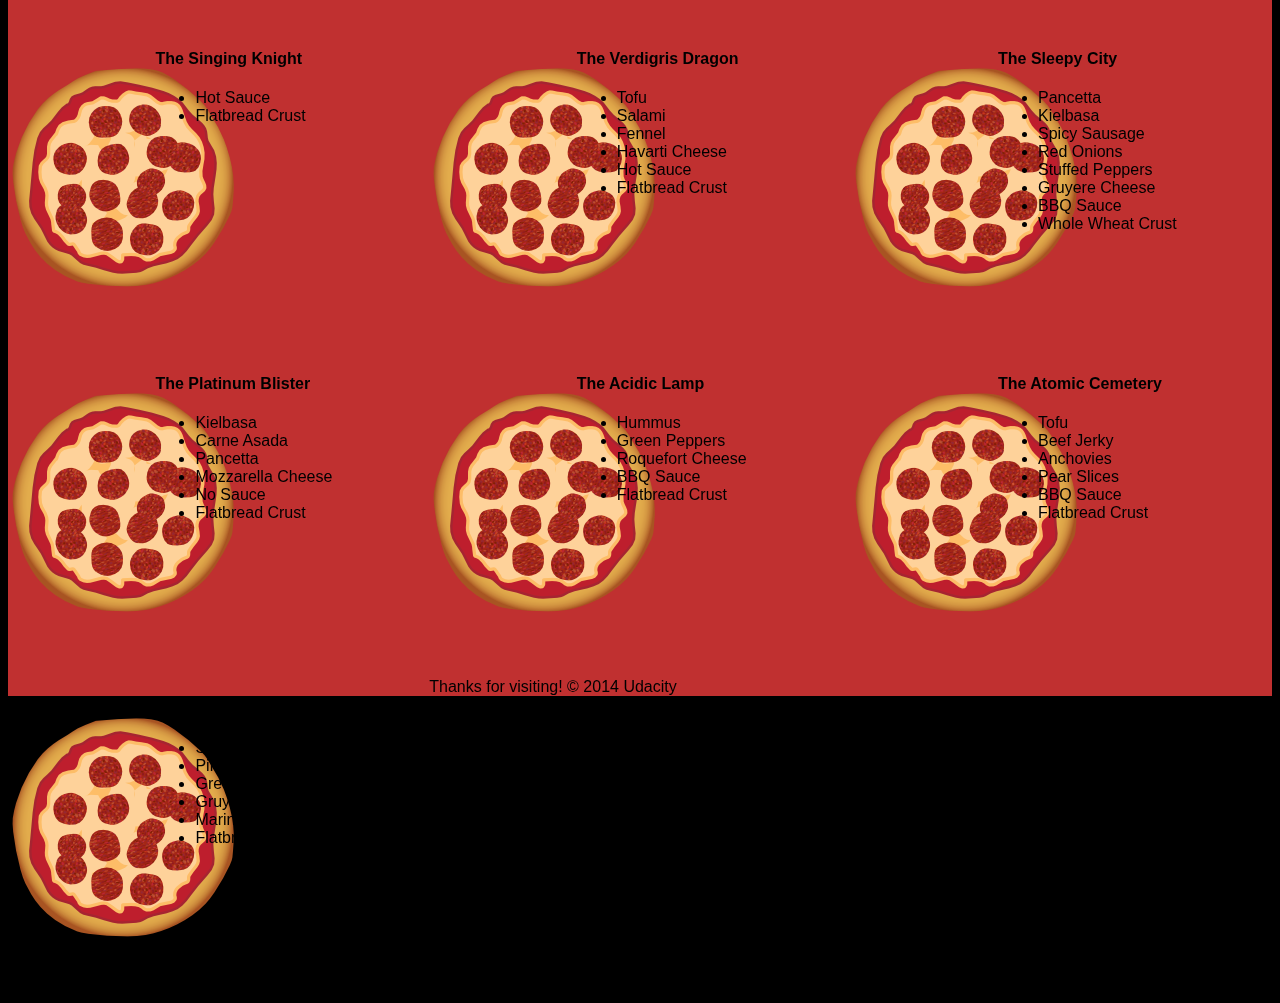
==== commit ace316db: "Add files via upload" ====
--- a/views/pizza.html
+++ b/views/pizza.html
@@ -3,7 +3,9 @@
 <head>
   <meta charset="UTF-8">
   <meta name="viewport" content="width=device-width, initial-scale=1.0" >
+  <title>Rendering Optimization</title>
   <link rel="stylesheet" href="css/bootstrap-grid.css">
+  <!--inlined css-->
   <style>
     * {
       -webkit-box-sizing: border-box;
@@ -66,7 +68,6 @@
     
   </style>
 </head>
-
 <body>
   <div class="container">
     <div id="header" class="row">
@@ -98,7 +99,7 @@
     </div>
     <div id="callToAction" class="row">
       <div class="col-md-4">
-        <img src="images/pizzeria_m.jpg" class="img-responsive"> <!-- Image credit to: http://commons.wikimedia.org/wiki/File:HK_TST_night_%E5%98%89%E8%98%AD%E9%81%93_Granville_Road_restaurant_Paisano's_Pizzeria_pizza_Dec-2013.JPG --> 
+        <img src="images/pizzeria_m.jpg" class="img-responsive" alt="pizzeria-pic"> <!-- Image credit to: http://commons.wikimedia.org/wiki/File:HK_TST_night_%E5%98%89%E8%98%AD%E9%81%93_Granville_Road_restaurant_Paisano's_Pizzeria_pizza_Dec-2013.JPG --> 
       </div>
       <div class="col-md-8">
         <div class="row">
@@ -160,13 +161,13 @@
           </div>
           <div id="pizzaSize" class="col-md-6">Medium</div>
           <div class="col-md-12">
-            <input id="sizeSlider" type="range" min="1" max="3" value="2" step="1" onchange="resizePizzas(this.value)"></input>
+            <input id="sizeSlider" type="range" min="1" max="3" value="2" step="1" onchange="resizePizzas(this.value)">
           </div>
         </div>
         <div id="randomPizzas" class="row">
           <div id="pizza0" class="randomPizzaContainer" style="width:33.33%; height: 325px;">
             <div style="width:35%">
-              <img src="images/pizza.png" class="img-responsive">
+              <img src="images/pizza.png" class="img-responsive" alt="pizza">
             </div>
             <div style="width:65%">
               <h4>The Udacity Special</h4>
@@ -183,7 +184,7 @@
           </div>
           <div id="pizza1" class="randomPizzaContainer" style="width:33.33%; height: 325px;">
             <div style="width:35%">
-              <img src="images/pizza.png" class="img-responsive">
+              <img src="images/pizza.png" class="img-responsive" alt="pizza">
             </div>
             <div style="width:65%">
               <h4>The Cameron Special</h4>
@@ -203,4 +204,4 @@
 </body>
 
 </html>
-</html>
+
